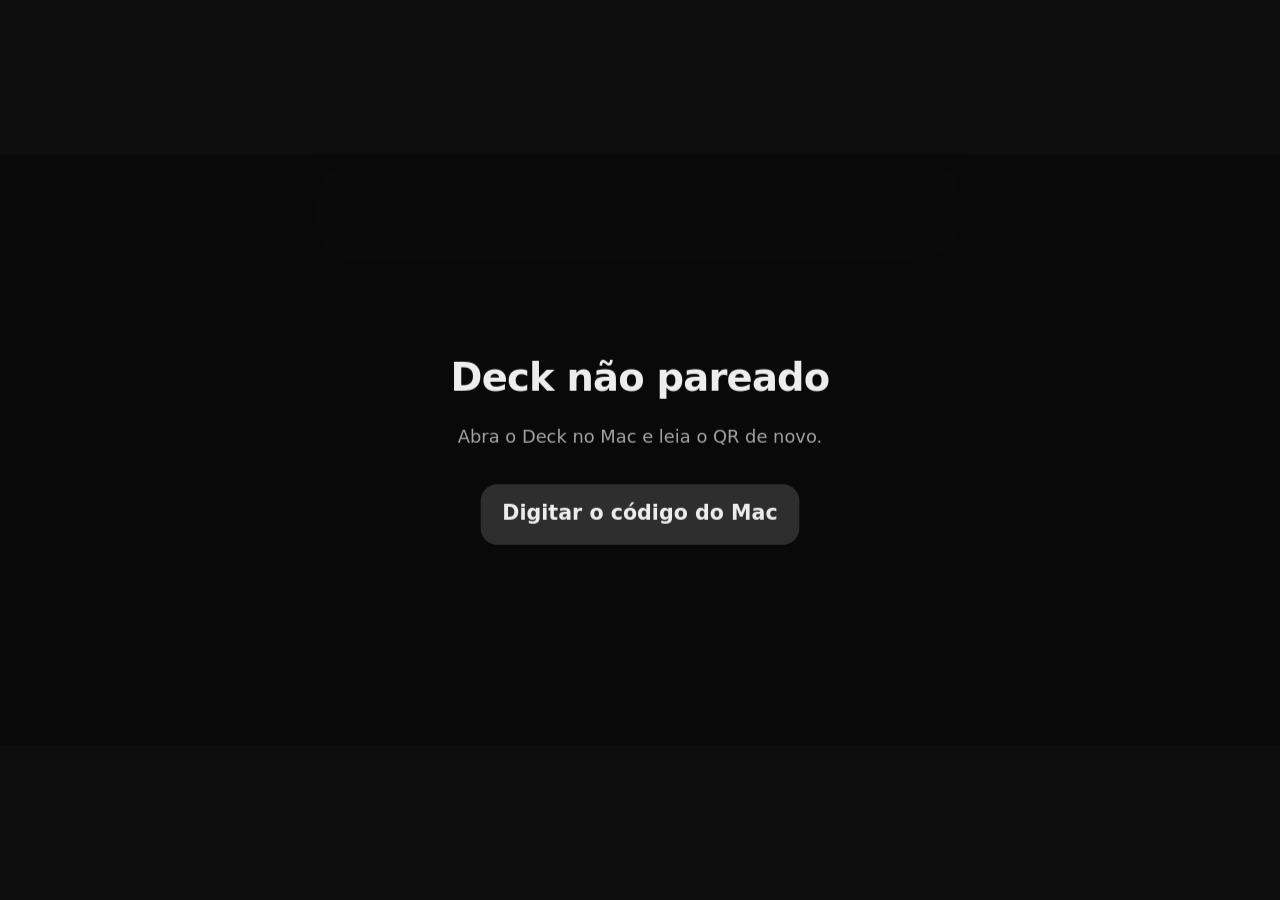
==== painel/index.html @ d469e7a2 "feat(conexao): o iPhone diz a causa da queda e espaça as tentativas em 1, 2, 4, 8, 16 e 30 s Mac ind" ====
<!doctype html>
<html lang="pt-BR" data-tema="escuro">
<head>
<meta charset="utf-8">
<meta name="viewport" content="width=device-width, initial-scale=1, viewport-fit=cover">
<meta name="theme-color" content="#0E0E0E">
<meta name="apple-mobile-web-app-capable" content="yes">
<meta name="mobile-web-app-capable" content="yes">
<meta name="apple-mobile-web-app-title" content="Deck">
<meta name="apple-mobile-web-app-status-bar-style" content="black-translucent">
<link rel="manifest" href="manifest.webmanifest">
<title>Deck</title>
<link rel="icon" href="icones/deck-128.png">
<link rel="apple-touch-icon" href="icones/pwa/apple-touch-icon-180.png">
<link rel="stylesheet" href="tatile/cor.css">
<link rel="stylesheet" href="tatile/tipo.css">
<link rel="stylesheet" href="tatile/espaco.css">
<link rel="stylesheet" href="tatile/forma.css">
<link rel="stylesheet" href="tatile/movimento.css">
<link rel="stylesheet" href="deck.css">
</head>
<body>

<div class="palco">
  <div class="moldura horizontal" id="moldura">
    <div class="tela" id="tela">
      <div id="conteudo"></div>
      <div class="barra-organizar" role="toolbar"><span>Arraste para mudar de lugar, toque para trocar</span><span class="escondidos" id="escondidos"></span><button class="btn primario" id="b-pronto">Pronto</button></div>
      <div class="tela-offline" role="status" aria-live="polite"><div>
        <strong>Mac desconectado</strong>
        <span class="disp"><span class="girando" aria-hidden="true"></span><svg viewBox="0 0 24 24" fill="none" stroke="currentColor" stroke-width="1.8" stroke-linecap="round" stroke-linejoin="round" aria-hidden="true"><rect x="4" y="5" width="16" height="11" rx="1.5"/><path d="M2 19h20"/></svg><span id="nome-mac">Seu Mac</span></span>
        <span class="dica-off">Confira se ele está ligado e no mesmo Wi-Fi.</span>
      </div></div>
      <div class="tela-offline acesso" role="status" aria-live="polite"><div>
        <strong id="acesso-titulo">Deck não pareado</strong>
        <span class="dica-off">Abra o Deck no Mac e leia o QR de novo.</span>
        <button class="btn secundario" id="b-digitar" hidden>Digitar o código do Mac</button>
      </div></div>
      <section class="tela-parear" id="t-parear" role="dialog" aria-modal="true" aria-labelledby="pa-titulo" hidden>
        <div class="pa-caixa"><h2 id="pa-titulo"></h2><div id="pa-corpo"></div></div>
      </section>
      <div class="aviso" id="aviso" role="status" aria-live="polite"><span id="aviso-txt"></span><button id="aviso-acao" hidden>Desfazer</button></div>
      <section class="aprovacao" id="aprovacao" role="alertdialog" aria-modal="true" aria-labelledby="ap-titulo" hidden></section>
      <div class="cartao-regra" id="cartao-regra" role="status" aria-live="polite" aria-hidden="true">
        <svg class="cr-anel" viewBox="0 0 44 44" aria-hidden="true"><circle cx="22" cy="22" r="19"/><circle class="cr-volta" id="cr-volta" cx="22" cy="22" r="19" pathLength="100"/></svg>
        <span class="cr-texto" id="cr-texto"></span>
        <button class="btn secundario pequeno" id="cr-ficar" tabindex="-1">Ficar</button><button class="btn primario pequeno" id="cr-ir" tabindex="-1">Ir agora</button>
      </div>
      <div class="lista-perfis" id="lista-perfis" role="dialog" aria-label="Menu" hidden></div>
      <div class="veu" id="veu"></div>
      <section class="relogio-cheio" id="f-relogio" role="dialog" aria-modal="true" aria-label="Relógio. Toque para voltar" tabindex="-1"></section>

      <section class="folha cheia editor" id="f-editor" role="dialog" aria-modal="true" aria-labelledby="ed-titulo">
        <header><h2 id="ed-titulo">Editar tecla</h2><button class="fechar" data-fechar aria-label="Fechar"></button></header>
        <div class="corpo">
          <div class="coluna">
            <div class="campo"><label for="ed-nome">Nome</label><input id="ed-nome" autocomplete="off"></div>
            <div class="campo"><span class="rotulo">Tipo</span>
              <div class="segmentos" id="ed-tipo"><button data-tipo="app">App</button><button data-tipo="tecla">Teclado</button><button data-tipo="comando">Comando</button><button data-tipo="atalho">Atalho</button></div>
            </div>
          </div>
          <div class="coluna">
            <div class="campo" id="ed-acao"></div>
            <div class="campo" id="ed-campo-icone"><span class="rotulo">Ícone</span><div class="icones" id="ed-icones"></div></div>
          </div>
        </div>
        <footer><button class="btn perigo" id="ed-excluir">Excluir</button><span class="espaco"></span><button class="btn secundario" data-fechar>Cancelar</button><button class="btn primario" id="ed-salvar">Salvar</button></footer>
      </section>

      <section class="folha cheia" id="f-whats" role="dialog" aria-modal="true" aria-labelledby="wa-titulo">
        <header><h2 id="wa-titulo" class="so-leitor"></h2>
          <div class="segmentos" id="wa-filtro"><button data-f="todas">Todas<span class="selo-aba" hidden></span></button><button data-f="contatos">Contatos<span class="selo-aba" hidden></span></button><button data-f="grupos">Grupos<span class="selo-aba" hidden></span></button><button data-f="arquivadas" hidden>Arquivadas<span class="selo-aba" hidden></span></button></div><button class="fechar" data-fechar aria-label="Fechar"></button></header>
        <div class="corpo" id="wa-lista"></div>
      </section>

      <section class="folha cheia" id="f-sessoes" role="dialog" aria-modal="true" aria-labelledby="se-titulo">
        <header><h2 id="se-titulo"></h2><button class="fechar" data-fechar aria-label="Fechar"></button></header>
        <div class="corpo" id="se-lista"></div>
        <footer id="se-rodape" hidden><button class="btn secundario" data-dispensar>Dispensar</button><span class="espaco"></span><button class="btn primario" data-voltar>Voltar</button></footer>
      </section>

      <section class="folha cheia" id="f-controles" role="dialog" aria-modal="true" aria-labelledby="ct-titulo">
        <header><h2 id="ct-titulo">Controles do Mac</h2><button class="fechar" data-fechar aria-label="Fechar"></button></header>
        <div class="corpo" id="ct-corpo" aria-live="polite"></div>
      </section>

      <section class="folha cheia escrever" id="f-escrever" role="dialog" aria-modal="true" aria-labelledby="es-titulo">
        <header><h2 id="es-titulo">Escrever no Mac</h2><button class="btn primario" id="es-enviar" disabled>Enviar</button><button class="fechar" data-fechar aria-label="Fechar"></button></header>
        <div class="corpo">
          <textarea id="es-texto" class="es-texto" aria-label="Texto para colar no Mac" placeholder="Escreva ou dite. O texto vai para o app que estiver em foco no Mac." autocomplete="off" autocapitalize="sentences" enterkeyhint="enter"></textarea>
          <p class="es-msg" id="es-msg" role="status" aria-live="polite"></p>
        </div>
      </section>

      <section class="folha cheia" id="f-meet" role="dialog" aria-modal="true" aria-labelledby="mt-titulo">
        <header><h2 id="mt-titulo">Google Meet</h2><button class="fechar" data-fechar aria-label="Fechar"></button></header>
        <div class="corpo" id="mt-corpo" aria-live="polite"></div>
      </section>

      <section class="folha cheia" id="f-monitor" role="dialog" aria-modal="true" aria-labelledby="mn-titulo">
        <header><h2 id="mn-titulo">Monitor de Atividade</h2><button class="fechar" data-fechar aria-label="Fechar"></button></header>
        <div class="corpo" id="mn-corpo" aria-live="off"></div>
      </section>

      <section class="folha cheia" id="f-uso" role="dialog" aria-modal="true" aria-labelledby="us-titulo">
        <header><h2 id="us-titulo">Uso das IAs</h2>
          <div class="segmentos" id="us-filtro"><button type="button" data-p="dia" aria-pressed="false">Dia</button><button type="button" data-p="semana" aria-pressed="true">Semana</button><button type="button" data-p="mes" aria-pressed="false">Mês</button></div>
          <button class="fechar" data-fechar aria-label="Fechar"></button></header>
        <div class="corpo" id="us-corpo" aria-live="off" aria-busy="true"></div>
      </section>

      <section class="folha cheia player-cheio" id="f-player" role="dialog" aria-modal="true" aria-label="Tocando agora">
        <button class="fechar fechar-cal" data-fechar aria-label="Fechar"></button>
        <div class="pc-corpo" id="pc-corpo"></div>
        <div class="pc-lista" id="pc-lista" hidden>
          <header><h2 id="pc-lista-titulo"></h2><div class="abas" id="pc-lista-abas" role="tablist" aria-label="Fila" hidden><button role="tab" data-aba="fila" aria-selected="true">Fila</button><button role="tab" data-aba="recentes" aria-selected="false">Tocado recentemente</button></div><button class="btn secundario" data-pc-voltar>Voltar</button></header>
          <div class="pc-lista-topo" id="pc-lista-topo" hidden></div>
          <div class="corpo" id="pc-lista-corpo"></div>
        </div>
      </section>

      <section class="folha cheia calendario" id="f-cal" role="dialog" aria-modal="true" aria-label="Agenda">
        <button class="fechar fechar-cal" data-fechar aria-label="Fechar"></button>
        <div class="cal-corpo">
          <div class="mes-janela">
          <div class="mes-sb" id="ca-mes">
            <div class="mes-topo"><h2 id="ca-titulo"></h2><button class="seta" id="ca-ant" aria-label="Mês anterior"></button><button class="seta" id="ca-prox" aria-label="Próximo mês"></button></div>
            <div class="sb-semana" aria-hidden="true"><span class="fds">D</span><span>S</span><span>T</span><span>Q</span><span>Q</span><span>S</span><span class="fds">S</span></div>
            <div class="sb-grade" id="ca-grade"></div>
          </div>
          </div>
          <div class="lista-janela"><div class="lista-cal" id="ca-lista"></div></div>
          <button class="puxa-novo" id="ca-puxa" data-novo aria-label="Novo compromisso"><span aria-hidden="true"></span></button>
          <form class="novo-comp" id="ca-form" hidden novalidate aria-label="Novo compromisso">
            <header><h3>Novo compromisso</h3></header>
            <div class="nc-corpo">
              <div class="campo nc-titulo"><label for="nc-titulo">Título</label><input id="nc-titulo" maxlength="200" autocomplete="off" enterkeyhint="done"></div>
              <div class="campo nc-dia"><span class="rotulo" id="nc-dia-rot">Dia</span><span class="nc-data"><button type="button" class="nc-vis" data-de="nc-dia" data-sel="dia" aria-labelledby="nc-dia-rot nc-dia-val"><span id="nc-dia-val" class="nc-val"></span></button><input id="nc-dia" type="date" tabindex="-1" aria-hidden="true"></span></div>
              <div class="campo nc-ini"><span class="rotulo" id="nc-inicio-rot">Início</span><span class="nc-data"><button type="button" class="nc-vis" data-de="nc-inicio" data-sel="inicio" aria-labelledby="nc-inicio-rot nc-inicio-val"><span id="nc-inicio-val" class="nc-val"></span></button><input id="nc-inicio" type="time" tabindex="-1" aria-hidden="true"></span></div>
              <div class="campo nc-fim"><span class="rotulo" id="nc-fim-rot">Fim</span><span class="nc-data"><button type="button" class="nc-vis" data-de="nc-fim" data-sel="fim" aria-labelledby="nc-fim-rot nc-fim-val"><span id="nc-fim-val" class="nc-val"></span></button><input id="nc-fim" type="time" tabindex="-1" aria-hidden="true"></span></div>
              <div class="campo nc-onde"><label for="nc-destino">Onde salvar</label><select id="nc-destino"></select></div>
              <div class="campo nc-alerta"><label for="nc-alerta">Alerta</label><select id="nc-alerta"></select></div>
              <label class="nc-check nc-todo"><input type="checkbox" id="nc-todo"><span>Dia todo</span></label>
              <label class="nc-check nc-padrao"><input type="checkbox" id="nc-padrao"><span id="nc-padrao-txt">Usar como padrão</span></label>
            </div>
            <footer><p class="nc-msg" id="nc-msg" role="status" aria-live="polite"></p><button type="button" class="btn secundario" data-nc-cancelar>Cancelar</button><button type="submit" class="btn primario" id="nc-salvar">Salvar</button></footer>
          </form>
        </div>
        <div class="seletor" id="ca-sel" hidden role="dialog" aria-modal="true" aria-labelledby="sel-titulo">
          <div class="sel-lado">
            <header><h3 id="sel-titulo"></h3><button type="button" class="btn primario" data-sel-ok>Pronto</button></header>
            <p class="sel-valor" id="sel-valor" aria-live="polite"></p>
            <div class="sel-extra" id="sel-extra"></div>
          </div>
          <div class="sel-meio" id="sel-meio"></div>
        </div>
      </section>
    </div>
  </div>
</div>

<script src="util.js"></script>
<script src="canal.js"></script>
<script src="paineis.js"></script>
<script src="player.js"></script>
<script src="controles.js"></script>
<script src="meet.js"></script>
<script src="aprovacao.js"></script>
<script src="monitor.js"></script>
<script src="uso.js"></script>
<script src="regras.js"></script>
<script src="apps.js"></script>
<script src="escrever.js"></script>
<script src="deck.js"></script>
<script src="pwa.js"></script>
<script src="pareamento.js"></script>
</body>
</html>
---- painel/tatile/cor.css ----
/*
 * Cor por papel, nunca hex em componente. Claro e escuro trocam so aqui.
 * Neutros sem matiz (R=G=B): o escuro e cinza, nunca azulado.
 * Tema: segue o sistema; [data-tema="claro|escuro"] no <html> forca um dos dois.
 * Junto, no <head>:
 *   <meta name="theme-color" content="#F7F7F7" media="(prefers-color-scheme: light)">
 *   <meta name="theme-color" content="#1C1C1C" media="(prefers-color-scheme: dark)">
 */
:root {
  color-scheme: light;
  --fundo: #F7F7F7;
  --superficie: #FFFFFF;
  --superficie-2: #EFEFEF;
  --borda: #E2E2E2;
  --texto: #161616;
  --texto-2: #5E5E5E;
  --texto-3: #8A8A8A;     /* so para texto grande ou desabilitado */
  --destaque: #2563EB;
  --destaque-texto: #FFFFFF;
  --destaque-suave: #E8EFFD;
  --destaque-bloco: #2563EB;        /* area grande de cor (banner, card de destaque) */
  --destaque-bloco-texto: #FFFFFF;
  --perigo: #B42318;
  --perigo-suave: #FDECEA;
  --sucesso: #1F7A4D;
  --sucesso-suave: #E6F4EC;
  --aviso: #A15C00;
  /* Texto de apoio sobre fundo de destaque: puxa o matiz do fundo, nunca cinza puro */
  --destaque-texto-2: color-mix(in srgb, var(--destaque-texto) 78%, var(--destaque));
  --destaque-bloco-texto-2: color-mix(in srgb, var(--destaque-bloco-texto) 78%, var(--destaque-bloco));
}

@media (prefers-color-scheme: dark) {
  :root:not([data-tema="claro"]) {
    color-scheme: dark;
    --fundo: #1C1C1C;
    --superficie: #242424;
    --superficie-2: #2E2E2E;
    --borda: #383838;
    --texto: #EDEDED;
    --texto-2: #A3A3A3;
    --texto-3: #7A7A7A;
    --destaque: #60A5FA;
    --destaque-texto: #0B1220;
    --destaque-suave: #1A2740;
    --destaque-bloco: #1D4ED8;
    --destaque-bloco-texto: #FFFFFF;
    --perigo: #F09090;
    --perigo-suave: #3A1D1B;
    --sucesso: #5FD49B;
    --sucesso-suave: #16291F;
    --aviso: #E8B95B;
  }
}
:root[data-tema="escuro"] {
  color-scheme: dark;
  --fundo: #1C1C1C;
  --superficie: #242424;
  --superficie-2: #2E2E2E;
  --borda: #383838;
  --texto: #EDEDED;
  --texto-2: #A3A3A3;
  --texto-3: #7A7A7A;
  --destaque: #60A5FA;
  --destaque-texto: #0B1220;
  --destaque-suave: #1A2740;
  --destaque-bloco: #1D4ED8;
  --destaque-bloco-texto: #FFFFFF;
  --perigo: #F09090;
  --perigo-suave: #3A1D1B;
  --sucesso: #5FD49B;
  --sucesso-suave: #16291F;
  --aviso: #E8B95B;
}

body { background: var(--fundo); color: var(--texto); }
/* Windows: select no escuro perde contraste sem cor explicita */
select { background-color: var(--superficie); color: var(--texto); }

/* Troca de tema sem tudo deslizando: ver trocarTemaSemTransicao em estados.ts */
.sem-transicao, .sem-transicao * { transition: none !important }
---- painel/tatile/tipo.css ----
/*
 * Tipografia. Uma escala so, como o espaco.css: componente nunca escolhe tamanho na mao.
 * Titulos crescem com a tela, texto de leitura fica em 15.
 */
:root {
  --fonte: -apple-system, BlinkMacSystemFont, "SF Pro Text", "Segoe UI", Inter, system-ui, sans-serif;
  --texto-xs: 12px;   /* selo, legenda */
  --texto-sm: 13px;   /* apoio, metadado */
  --texto-base: 15px; /* leitura */
  --texto-md: 17px;   /* titulo de card e de secao */
  --texto-lg: 20px;   /* titulo de bloco */
  --texto-xl: 24px;   /* titulo de pagina no celular */
  --texto-2xl: 28px;  /* titulo principal */
  --altura-texto: 1.5;
  --altura-titulo: 1.2;
  --tracking-titulo: -0.02em;
}

@media (min-width: 640px) {
  :root { --texto-xl: 26px; --texto-2xl: 32px; }
}

@media (min-width: 1024px) {
  :root { --texto-lg: 22px; --texto-xl: 28px; --texto-2xl: 36px; }
}

/* Full HD fica igual ao desktop. QHD a 100% e 4K a 150%: um degrau acima */
@media (min-width: 2200px) {
  :root { --texto-xs: 13px; --texto-sm: 14px; --texto-base: 16px; --texto-md: 19px; --texto-lg: 24px; --texto-xl: 32px; --texto-2xl: 42px; }
}

/* 4K a 100% */
@media (min-width: 3000px) {
  :root { --texto-xs: 14px; --texto-sm: 16px; --texto-base: 18px; --texto-md: 22px; --texto-lg: 28px; --texto-xl: 36px; --texto-2xl: 48px; }
}

/* Texto mais nitido no macOS */
html { -webkit-font-smoothing: antialiased; -moz-osx-font-smoothing: grayscale; }
body { font-family: var(--fonte); font-size: var(--texto-base); line-height: var(--altura-texto); }

/* Titulo quebra em linhas do mesmo tamanho; paragrafo nao deixa palavra sozinha na ultima linha */
h1, h2, h3, h4, .titulo { text-wrap: balance; line-height: var(--altura-titulo); letter-spacing: var(--tracking-titulo); }
p, li, .paragrafo { text-wrap: pretty; }

/* Numero que muda ou fica em coluna: todo digito com a mesma largura, nada treme */
.numero, time, td, [data-numero], input[type="number"] { font-variant-numeric: tabular-nums; }
---- painel/tatile/espaco.css ----
/*
 * Espacamento por tamanho de tela. Regra: o espaco cresce de dentro pra fora
 * (icone-texto < respiro do card < gap da grade < margem < entre secoes).
 * Celular: valores do post do Michael Filipiuk (08/11/2026).
 * Tablet e desktop: mesma logica, escalada para tela maior e mouse.
 * Monitor grande (Full HD, QHD, 4K): 3 faixas a mais. Largura em px de CSS ja vem
 * dividida pela escala do sistema, entao 4K a 150% cai na faixa do QHD e 4K a 100%
 * (tudo minusculo) cai na ultima, que aumenta espaco e texto juntos.
 * Skeleton usa estes mesmos tokens, senao a forma certa nao adianta.
 */
:root {
  --margem: 20px;      /* conteudo ate a borda da tela */
  --pad: 16px;         /* respiro dentro do card */
  --secao: 32px;       /* entre secoes (grupo com titulo) */
  --linha: 60px;       /* altura minima da linha de lista */
  --icone: 12px;       /* icone ate o texto */
  --grade: 12px;       /* entre cards lado a lado */
  --item: 8px;         /* titulo da secao ate o conteudo */
  --conteudo-max: 100%;
}

@media (min-width: 640px) {
  :root {
    --margem: 32px;
    --pad: 20px;
    --secao: 40px;
    --linha: 56px;
    --grade: 16px;
  }
}

@media (min-width: 1024px) {
  :root {
    --margem: 40px;
    --pad: 24px;
    --secao: 56px;
    --linha: 52px;     /* mouse e mais preciso: linha mais densa, ainda acima de 44 */
    --grade: 24px;
    --item: 12px;
    --conteudo-max: 1200px;
  }
}

/* Full HD (1920) a 100%: so a largura do conteudo cresce, o resto fica igual */
@media (min-width: 1600px) {
  :root {
    --margem: 48px;
    --secao: 64px;
    --conteudo-max: 1440px;
  }
}

/* QHD (2560) a 100% e 4K a 150%: pixel menor, tudo um degrau acima */
@media (min-width: 2200px) {
  :root {
    --margem: 64px;
    --pad: 28px;
    --secao: 72px;
    --linha: 56px;
    --icone: 14px;
    --grade: 32px;
    --item: 16px;
    --conteudo-max: 1760px;
  }
}

/* 4K (3840) a 100%: sem isso o texto de 15px fica com uns 2 mm na tela */
@media (min-width: 3000px) {
  :root {
    --margem: 80px;
    --pad: 32px;
    --secao: 88px;
    --linha: 64px;
    --icone: 16px;
    --grade: 40px;
    --item: 20px;
    --conteudo-max: 2240px;
  }
}
---- painel/tatile/forma.css ----
/*
 * Forma e profundidade: raio, sombra e contorno.
 * Raio concentrico: o de dentro e o de fora menos o padding. Raio igual por dentro e por
 * fora deixa o canto torto. Depende de --pad (espaco.css).
 */
:root {
  --raio-sm: 8px;    /* botao pequeno, selo, campo */
  --raio: 12px;      /* botao, campo grande */
  --raio-card: 20px; /* card, folha, modal */
  --raio-dentro: max(4px, calc(var(--raio-card) - var(--pad, 16px))); /* imagem ou bloco dentro do card */
  --raio-pilula: 9999px;

  /* Sombra em camadas no lugar de borda: anel fino + contato + difusa. Se ajusta a qualquer fundo. */
  --sombra-1: 0 0 0 1px rgb(0 0 0 / 0.06), 0 1px 2px rgb(0 0 0 / 0.06);
  --sombra-2: 0 0 0 1px rgb(0 0 0 / 0.06), 0 1px 2px rgb(0 0 0 / 0.06), 0 4px 12px -2px rgb(0 0 0 / 0.08);
  --sombra-3: 0 0 0 1px rgb(0 0 0 / 0.06), 0 2px 4px rgb(0 0 0 / 0.06), 0 12px 32px -8px rgb(0 0 0 / 0.18);
  /* Contorno sutil de imagem: borda consistente em qualquer foto */
  --contorno-imagem: rgb(0 0 0 / 0.1);
}

/* Tema escuro: sombra quase nao aparece, o anel claro faz o papel da borda */
@media (prefers-color-scheme: dark) {
  :root:not([data-tema="claro"]) {
    --sombra-1: 0 0 0 1px rgb(255 255 255 / 0.08);
    --sombra-2: 0 0 0 1px rgb(255 255 255 / 0.08), 0 4px 12px -2px rgb(0 0 0 / 0.5);
    --sombra-3: 0 0 0 1px rgb(255 255 255 / 0.1), 0 12px 32px -8px rgb(0 0 0 / 0.6);
    --contorno-imagem: rgb(255 255 255 / 0.1);
  }
}
:root[data-tema="escuro"] {
  --sombra-1: 0 0 0 1px rgb(255 255 255 / 0.08);
  --sombra-2: 0 0 0 1px rgb(255 255 255 / 0.08), 0 4px 12px -2px rgb(0 0 0 / 0.5);
  --sombra-3: 0 0 0 1px rgb(255 255 255 / 0.1), 0 12px 32px -8px rgb(0 0 0 / 0.6);
  --contorno-imagem: rgb(255 255 255 / 0.1);
}

img, video, .imagem { outline: 1px solid var(--contorno-imagem); outline-offset: -1px; }

/* Area de toque maior que o icone: o visual fica pequeno, o dedo acerta 44 (24 com mouse) */
.alvo { position: relative; }
.alvo::after { content: ""; position: absolute; inset: 50%; width: 44px; height: 44px; transform: translate(-50%, -50%); }
@media (pointer: fine) { .alvo::after { width: 24px; height: 24px; } }
---- painel/tatile/movimento.css ----
/*
 * Movimento por papel: duracao e curva em token, nunca numero solto na animacao.
 * Entrar e mais lento que sair (saida a 70%): a pessoa ja decidiu, nao espera.
 * Espelho em TS: movimento.ts (MOV e CURVA). Os dois dizem os mesmos valores, o teste confere.
 * Reduzir movimento zera as duracoes aqui, entao tudo que usa token vira troca direta.
 */
:root {
  --mov-rapido: 180ms;      /* hover, apertar, liga/desliga */
  --mov-padrao: 320ms;      /* aba, acordeao, aviso, modal */
  --mov-lento: 480ms;       /* painel de baixo, lista para detalhe */
  --mov-sai-rapido: 130ms;  /* saida: 70% da entrada */
  --mov-sai-padrao: 220ms;
  --mov-sai-lento: 340ms;
  --mov-icone: 200ms;       /* troca de icone com desfoque */
  --mov-contar: 600ms;      /* numero que conta ate o valor novo */
  --mov-cascata: 80ms;      /* intervalo entre itens da entrada em cascata */

  --curva-move: cubic-bezier(.65, 0, .35, 1);   /* padrao: acelera e desacelera gradual */
  --curva-entra: cubic-bezier(.22, 1, .36, 1);  /* chega rapido e assenta (ease-out forte) */
  --curva-sai: cubic-bezier(.32, 0, .67, 0);    /* sai devagar e acelera (ease-in) */
  --curva-salto: cubic-bezier(.34, 1.56, .64, 1); /* passa um pouco e volta: so confirmacao pequena (check, like) e mola do painel */
  /* linear fica de fora: so barra de tempo, skeleton e giro continuo (spinner) */

  --veu-modal: rgb(0 0 0 / 0.42); /* fundo atras do modal */
}

@media (prefers-reduced-motion: reduce) {
  :root {
    --mov-rapido: 0.01ms;
    --mov-padrao: 0.01ms;
    --mov-lento: 0.01ms;
    --mov-sai-rapido: 0.01ms;
    --mov-sai-padrao: 0.01ms;
    --mov-sai-lento: 0.01ms;
    --mov-icone: 0.01ms;
    --mov-contar: 0.01ms;
    --mov-cascata: 0.01ms;
  }
}

/* Retorno ao apertar: encolhe um pouco, como botao fisico. Vale para todo botao e icone clicavel. */
.apertavel { transition: transform var(--mov-rapido) var(--curva-move); }
.apertavel:active { transform: scale(0.97); }

/*
 * Troca de icone: dois icones empilhados na mesma celula. O que sai some com desfoque e
 * encolhendo, o que entra faz o caminho inverso. Ligar com [data-ativo="true"] ou aria-pressed="true".
 * Filho 1 = estado de repouso, filho 2 = estado ativo.
 */
.troca-icone { display: inline-grid; place-items: center; }
.troca-icone > * {
  grid-area: 1 / 1;
  transition: opacity var(--mov-icone) var(--curva-move), transform var(--mov-icone) var(--curva-move), filter var(--mov-icone) var(--curva-move);
}
.troca-icone > :nth-child(1),
.troca-icone[data-ativo="true"] > :nth-child(2),
[aria-pressed="true"] > .troca-icone > :nth-child(2),
[aria-pressed="true"].troca-icone > :nth-child(2) { opacity: 1; transform: none; filter: none; }
.troca-icone > :nth-child(2),
.troca-icone[data-ativo="true"] > :nth-child(1),
[aria-pressed="true"] > .troca-icone > :nth-child(1),
[aria-pressed="true"].troca-icone > :nth-child(1) { opacity: 0; transform: scale(0.25); filter: blur(4px); }
---- painel/deck.css ----
/*
 * Deck, painel. Regras da tatile: espaço, cor, raio, tipo e movimento só por token.
 * O que é próprio do Deck mora neste bloco, num lugar só.
 */
:root {
  --tela-fundo: #0E0E0E;
  --placa-cima: #1F1F1F;
  --placa-baixo: #1B1B1B;
  --placa-ponto: #5A5A5A;
  --veu-offline: rgb(10 10 10 / .97);
  --sombra-kbd: inset 0 -2px 0 rgb(0 0 0 / .4);
  --ilha: #000;
  --cal-fundo: #000;
  --cal-vermelho: #EB5545; /* vermelho do calendário do StandBy */
  --lembrete: #FF9F0A;      /* laranja do app Lembretes: lembrete nunca se confunde com evento de calendário da mesma cor */
  --dia-cal: 44px;
  --folga-ponto: 3px;
  --raio-icone: 10px;       /* forma do ícone de app (22% de 44) */
  --tecla-icone: 44px;
  --avatar: 44px;
  --alvo: 44px;             /* área de toque mínima (tatile, forma 5) */
  --alvo-sm: 36px;
  --selo: 22px;
  --ic-mini: 16px;
  --raio-mini: 4px;
  --ic-vazio: 48px;
  --texto-campo: 16px;
  --foto-msg: 240px;        /* largura máxima da foto dentro do balão */
  --micro-gap: 2px;         /* entre itens de lista colada */      /* campo com 16 não dá zoom no iPhone */
}

/* ---------- Casca da página (o painel ocupa o aparelho inteiro) ---------- */
* { box-sizing: border-box }
[hidden] { display: none !important }
html, body { margin: 0; height: 100%; overflow: hidden; background: var(--tela-fundo) }
html { -webkit-tap-highlight-color: transparent; overscroll-behavior: none }
/* a tela é desenhada em 932 x 430 (ou 430 x 932) e escala para caber no aparelho, centralizada */
.palco { position: fixed; inset: 0; overflow: hidden }
.moldura { --escala: 1; --dx: 0px; --dy: 0px; width: var(--larg); height: var(--alt); position: absolute; left: 50%; top: 50%; transform: translate(-50%, -50%) scale(var(--escala));
  /* contra queima de tela (SPEC 11): pwa.js troca --dx e --dy a cada 3 min, 1 a 2 px, devagar para ninguém ver o salto */
  translate: var(--dx) var(--dy); transition: translate var(--mov-lento) var(--curva-move) }
.moldura.horizontal { --larg: 932px; --alt: 430px }
.moldura.vertical { --larg: 430px; --alt: 932px }

/* ---------- A tela ---------- */
.tela {
  /* Painel deitado tem altura de celular: coluna "Celular" da tatile (espacamento/README) */
  --margem: 20px; --pad: 16px; --secao: 32px; --linha: 60px; --icone: 12px; --grade: 12px; --item: 8px;
  --seguro-esq: 59px; --seguro-dir: 59px; --seguro-cima: 0px; --seguro-baixo: 21px;
  --led: var(--sucesso);
  width: var(--larg); height: var(--alt); overflow: hidden;
  background: var(--tela-fundo); color: var(--texto); position: relative;
  padding: var(--pad) var(--seguro-dir) var(--seguro-baixo) var(--seguro-esq);
  user-select: none; -webkit-user-select: none; -webkit-touch-callout: none; touch-action: manipulation;
}
.vertical .tela { --seguro-esq: var(--margem); --seguro-dir: var(--margem); --seguro-cima: 59px; --seguro-baixo: 34px; padding: var(--seguro-cima) var(--margem) var(--seguro-baixo) }
#conteudo { height: 100% }

.cartao { background: var(--superficie); box-shadow: var(--sombra-1); border-radius: var(--raio-card); padding: var(--pad); min-width: 0; min-height: 0; overflow: hidden }
button.cartao { font: inherit; color: inherit; text-align: left; border: 0; cursor: pointer; display: flex; flex-direction: column; justify-content: flex-start; width: 100% }
.cartao-titulo { display: flex; align-items: center; justify-content: space-between; gap: var(--item); font-size: var(--texto-sm); color: var(--texto-2); font-weight: 600; margin-bottom: var(--item); line-height: 1.2 }
.cartao-titulo .conta { font-variant-numeric: tabular-nums; color: var(--aviso) }

/* ---------- Relógio ---------- */
.relogio { display: flex; align-items: center; gap: var(--item) }
.placa { --h: 112px; --w: 78px; position: relative; width: var(--w); height: var(--h); perspective: 400px; font-size: calc(var(--h) * .78); font-weight: 600; font-variant-numeric: tabular-nums; line-height: var(--h); text-align: center; color: var(--texto) }
.placa .metade { position: absolute; left: 0; right: 0; height: 50%; overflow: hidden; background: var(--placa-cima) }
.placa .cima { top: 0; border-radius: var(--raio) var(--raio) 0 0; transform-origin: bottom }
.placa .baixo { bottom: 0; border-radius: 0 0 var(--raio) var(--raio); transform-origin: top; background: var(--placa-baixo) }
.placa .baixo span { translate: 0 -50% }
.placa span { display: block; height: var(--h) }
.placa::after { content: ""; position: absolute; left: 0; right: 0; top: 50%; height: 2px; translate: 0 -50%; background: var(--tela-fundo); z-index: 4 }
.placa .aba-cima { z-index: 2; backface-visibility: hidden }
.placa .aba-baixo { z-index: 2; transform: rotateX(90deg); backface-visibility: hidden }
.placa.virando .aba-cima { transition: transform var(--mov-padrao) var(--curva-sai); transform: rotateX(-90deg) }
.placa.virando .aba-baixo { transition: transform var(--mov-padrao) var(--curva-entra) var(--mov-padrao); transform: rotateX(0) }
.dois-pontos { display: grid; gap: var(--pad) }
.dois-pontos i { width: 10px; height: 10px; border-radius: 50%; background: var(--placa-ponto) }
/* data: ícone-texto < respiro < entre blocos (tatile). 12 do relógio, 16 até o cartão */
.data-linha { display: flex; align-items: center; gap: var(--item); margin-top: var(--icone); min-width: 0 }
.data-linha .data { white-space: nowrap; flex: none }
.vertical .data-linha { justify-content: center }
.data { font-size: var(--texto-md); color: var(--texto-2); line-height: var(--altura-titulo) }
.data b { color: var(--texto); font-weight: 600 }

/* ---------- Uso de IA ---------- */
.cartao.uso { display: grid; align-content: start }
.uso-linha { display: grid; grid-template-columns: 116px minmax(0, 1fr); gap: var(--icone); align-items: center; line-height: 1.5 }
.uso-linha + .uso-linha { border-top: 1px solid var(--borda) }
.uso-nome { font-size: var(--texto-sm); white-space: nowrap; overflow: hidden; text-overflow: ellipsis; display: flex; align-items: center }
.uso-nome > span { overflow: hidden; text-overflow: ellipsis }
.uso-nome small { color: var(--texto-2); font-size: var(--texto-xs) }
.medidor { display: grid; grid-template-columns: 1fr 36px; gap: var(--item); align-items: center; font-size: var(--texto-xs); color: var(--texto-2); font-variant-numeric: tabular-nums }
.medidor .trilho, .uso-tira .mini, .monitor-tira .mini, .progresso .trilho { height: 6px; border-radius: var(--raio-pilula); background: var(--superficie-2); overflow: hidden; display: block }
.medidor .trilho i, .uso-tira .mini i, .monitor-tira .mini i, .progresso .trilho i { display: block; height: 100%; border-radius: var(--raio-pilula); background: var(--texto-2) }
.medidor b { font-weight: 600; color: var(--texto); text-align: right }
.medidor .trilho { position: relative; overflow: visible }
.medidor .trilho u { position: absolute; top: -2px; bottom: -2px; width: 2px; margin-left: -1px; background: var(--texto); box-shadow: 0 0 0 1px var(--superficie); text-decoration: none } /* onde o uso deveria estar agora */
.uso-tira .mini u { display: none } /* a marca só cabe na barra larga da faixa em pé */
.vertical .uso-tira .mini { position: relative; overflow: visible }
.vertical .uso-tira .mini u { display: block; position: absolute; top: -2px; bottom: -2px; width: 2px; margin-left: -1px; background: var(--texto); box-shadow: 0 0 0 1px var(--superficie); text-decoration: none }
.renova-enche { display: none }
.renova-col.tem-enche .renova { display: none }
.renova-col.tem-enche .renova-enche { display: block; font-size: var(--texto-xs); color: var(--aviso); text-align: right; font-variant-numeric: tabular-nums; white-space: nowrap }
.medidor.alto .trilho i, .uso-tira .alto .mini i, .monitor-tira .alto .mini i { background: var(--aviso) }
.medidor.alto b, .uso-tira .alto, .uso-tira .alto b, .monitor-tira .alto, .monitor-tira .alto b { color: var(--aviso) }
.medidor.cheio .trilho i { background: var(--perigo) }
.medidor.cheio b { color: var(--perigo) }
.uso-tira { display: flex; gap: var(--icone); flex-wrap: nowrap; overflow: hidden; font-size: var(--texto-xs); color: var(--texto-2); font-variant-numeric: tabular-nums; margin-top: var(--icone) }
.uso-tira > span:not(.esconder-bloco) { display: inline-flex; align-items: center; gap: var(--item); white-space: nowrap }
.uso-tira .mini { width: 28px }
.uso-tira b { color: var(--texto); font-weight: 600 }

/* ---------- Player: capa | título e botões / barra de tempo na largura toda ---------- */
.player { display: grid; grid-template-columns: auto minmax(0, 1fr); gap: var(--icone); align-items: center }
.capa { --lado: 92px; width: var(--lado); height: var(--lado); border-radius: var(--raio-sm); object-fit: cover; background: var(--superficie-2); display: block; cursor: pointer }
.pausado .capa { opacity: .5 }
.player .info { min-width: 0; display: grid; grid-template-columns: minmax(0, 1fr) auto; column-gap: var(--icone); row-gap: var(--item); align-items: center }
.player .titulos { min-width: 0; cursor: pointer }
.faixa { font-weight: 600; font-size: var(--texto-md); white-space: nowrap; overflow: hidden; text-overflow: ellipsis; line-height: var(--altura-titulo) }
.artista { color: var(--texto-2); font-size: var(--texto-sm); white-space: nowrap; overflow: hidden; text-overflow: ellipsis }
.progresso { grid-column: 1 / -1; display: grid; grid-template-columns: auto 1fr auto; gap: var(--item); align-items: center; font-size: var(--texto-xs); color: var(--texto-2); font-variant-numeric: tabular-nums }
.progresso .trilho { height: 4px }
.progresso .trilho i { background: var(--texto) }
.midia { display: flex; gap: var(--item); align-items: center }
.midia button { width: var(--alvo); height: var(--alvo); display: grid; place-items: center; border: 0; background: none; color: var(--texto); border-radius: 50%; cursor: pointer; transition: transform var(--mov-rapido) var(--curva-move) }
.midia button:active { transform: scale(.94); background: var(--superficie-2) }
.midia svg { width: 22px; height: 22px }
.midia .tocar { background: var(--texto); color: var(--fundo) }
.midia .tocar svg { width: 20px; height: 20px }
.vazio-bloco { color: var(--texto-2); font-size: var(--texto-sm); display: grid; gap: var(--item); align-content: center; height: 100% }
.vazio-bloco strong { color: var(--texto); font-size: var(--texto-base); font-weight: 600 }

/* ---------- Sessões esperando ---------- */
.sessao { display: grid; grid-template-columns: minmax(0, 176px) minmax(0, 1fr); gap: var(--icone); align-items: baseline; line-height: 1.5 }
.sessao + .sessao { border-top: 1px solid var(--borda) }
.sessao b { font-size: var(--texto-sm); font-weight: 600; white-space: nowrap; overflow: hidden; text-overflow: ellipsis }
.sessao span { font-size: var(--texto-sm); color: var(--texto-2); white-space: nowrap; overflow: hidden; text-overflow: ellipsis }
.sessoes .sessao:nth-of-type(n+5) { display: none } /* o 1o div é o título: mostra 3 */

/* ---------- Teclas ---------- */
.tecla {
  position: relative; display: grid; place-items: center; align-content: center; gap: var(--item);
  background: var(--superficie); box-shadow: var(--sombra-1); border-radius: var(--raio-card);
  border: 0; color: var(--texto); font: inherit; cursor: pointer; padding: calc(var(--selo) + var(--item)) var(--item) var(--pad); min-height: 0;
  transition: transform var(--mov-rapido) var(--curva-move), background var(--mov-rapido) var(--curva-move), box-shadow var(--mov-rapido) var(--curva-move);
}
.tecla:active, .tecla.apertada { transform: scale(.97) }
/* segurando: afunda devagar até abrir o modo organizar, sem contorno */
.tecla.segurando { transform: scale(.94); transition: transform 500ms var(--curva-move) }
.tecla, .lista-apps, .icones { --contorno-imagem: transparent } /* ícone de app já tem a forma dele */
.tecla img, .tecla .svg { width: var(--tecla-icone); height: var(--tecla-icone); border-radius: var(--raio-icone) }
.tecla .svg { display: grid; place-items: center; background: var(--superficie-2); color: var(--texto) }
.tecla .svg svg { width: 24px; height: 24px }
.tecla .nome { font-size: var(--texto-xs); color: var(--texto-2); line-height: 1.2; max-width: 100%; text-align: center; display: -webkit-box; -webkit-line-clamp: 2; -webkit-box-orient: vertical; overflow: hidden; text-wrap: balance }
.tecla .led { position: absolute; bottom: var(--item); left: 50%; translate: -50% 0; width: 18px; height: 3px; border-radius: var(--raio-pilula); background: var(--borda); transition: background-color var(--mov-rapido) var(--curva-move), box-shadow var(--mov-rapido) var(--curva-move) }
.tecla.piscando .led { background: var(--led); box-shadow: 0 0 8px var(--led) }
/* ligada: dá pra ver do outro lado da mesa (fundo, anel, LED largo e a palavra) */
.tecla.acesa { background: var(--sucesso-suave); box-shadow: inset 0 0 0 2px var(--led), 0 0 10px -2px var(--led) } /* brilho cabe na folga do carrossel */
.tecla.acesa .led { width: 40px; height: 5px; background: var(--led); box-shadow: 0 0 10px 1px var(--led) }
.tecla.acesa .nome { color: var(--texto) }
.tecla .selo { position: absolute; top: var(--item); right: var(--item); min-width: var(--selo); height: var(--selo); padding: 0 var(--item); border-radius: var(--raio-pilula); background: var(--perigo); color: var(--fundo); font-size: var(--texto-xs); font-weight: 700; display: grid; place-items: center; font-variant-numeric: tabular-nums }
.tecla .estado-tecla { position: absolute; top: var(--item); left: 0; right: 0; text-align: center; font-size: var(--texto-xs); font-weight: 700; color: var(--texto-2); line-height: var(--selo) }
.tecla .estado-tecla.desligado { color: var(--perigo) }
/* microfone e câmera da reunião: verde ligados (é a .acesa), vermelho desligados */
.tecla.reuniao-desligado { background: var(--perigo-suave); box-shadow: inset 0 0 0 2px var(--perigo), 0 0 10px -2px var(--perigo) }
.tecla.reuniao-desligado .led { width: 40px; height: 5px; background: var(--perigo); box-shadow: 0 0 10px 1px var(--perigo) }
.tecla.reuniao-sem-reuniao { opacity: .5 } /* sem reunião aberta a tecla fica apagada (ainda toca: o Mac explica o que falta) */
.tecla .hora-tecla { position: absolute; top: var(--item); left: 0; right: 0; text-align: center; font-size: var(--texto-sm); font-weight: 700; color: var(--texto); font-variant-numeric: tabular-nums; line-height: var(--selo) }
/* topo de toda tecla reserva a altura do selo: ícone fica no mesmo lugar com ou sem selo */
.tecla.menu { background: transparent; box-shadow: inset 0 0 0 1.5px var(--borda) }
.tecla.menu .svg { background: none; color: var(--texto-2) }

/* ---------- Modo organizar ---------- */
.barra-organizar { position: absolute; left: 50%; top: var(--item); translate: -50% calc(-1 * var(--icone)); opacity: 0; z-index: 12; display: flex; align-items: center; gap: var(--icone); background: var(--superficie-2); box-shadow: var(--sombra-3); border-radius: var(--raio-pilula); padding: var(--item) var(--item) var(--item) var(--pad); font-size: var(--texto-sm); pointer-events: none; transition: opacity var(--mov-sai-padrao) var(--curva-sai), translate var(--mov-sai-padrao) var(--curva-sai); white-space: nowrap }
.organizando .barra-organizar { opacity: 1; translate: -50% 0; pointer-events: auto; transition: opacity var(--mov-padrao) var(--curva-entra), translate var(--mov-padrao) var(--curva-entra) }
.organizando .tecla:not(.menu) { animation: tremer 260ms ease-in-out infinite alternate }
.organizando .tecla:nth-child(2n):not(.menu) { animation-delay: -130ms }
.tecla .editar { display: none; position: absolute; top: var(--item); left: var(--item); width: 24px; height: 24px; border-radius: 50%; background: var(--texto-2); color: var(--fundo); place-items: center; z-index: 2 }
.organizando .tecla .editar { display: grid }
.tecla .editar svg { width: 13px; height: 13px }
@keyframes tremer { from { rotate: -1.2deg } to { rotate: 1.2deg } }
@media (prefers-reduced-motion: reduce) { .organizando .tecla:not(.menu) { animation: none; outline: 1.5px dashed var(--texto-3); outline-offset: 3px } }
.tecla.arrastando { opacity: .25 }
/* sem isso o navegador arrasta a imagem do ícone (mouse) ou rola a tela (toque) e cancela o gesto */
.tecla img { -webkit-user-drag: none; pointer-events: none }
.organizando .tecla, .tecla.segurando { touch-action: none }
.fantasma { position: absolute; z-index: 15; pointer-events: none; scale: 1.08; box-shadow: var(--sombra-3); animation: none !important; rotate: 0deg }

/* ---------- Sem Mac: tela fechada, o aparelho procurado em destaque, uma linha de orientação ---------- */
.tela-offline { position: absolute; inset: 0; z-index: 24; display: grid; place-items: center; text-align: center; padding: var(--secao) var(--seguro-dir) var(--secao) var(--seguro-esq); background: var(--veu-offline); backdrop-filter: blur(16px); -webkit-backdrop-filter: blur(16px); opacity: 0; pointer-events: none; transition: opacity var(--mov-lento) var(--curva-move) }
.tela-offline > div { display: grid; justify-items: center; gap: var(--pad); max-width: 440px }
.tela-offline strong { font-size: var(--texto-xl); letter-spacing: var(--tracking-titulo); line-height: var(--altura-titulo) }
.tela-offline .disp { display: inline-flex; align-items: center; gap: var(--item); min-height: var(--alvo); padding: 0 var(--pad) 0 var(--icone); border-radius: var(--raio-pilula); background: var(--superficie-2); box-shadow: var(--sombra-1); color: var(--texto); font-size: var(--texto-base); font-weight: 600 }
.tela-offline .disp svg { width: 20px; height: 20px; color: var(--texto-2) }
.tela-offline .dica-off { color: var(--texto-2); font-size: var(--texto-sm) }
.girando { width: 16px; height: 16px; border-radius: 50%; border: 2px solid var(--borda); border-top-color: var(--texto); animation: girar 900ms linear infinite; flex: none }
@keyframes girar { to { rotate: 360deg } }
@media (prefers-reduced-motion: reduce) { .girando { animation: none; opacity: .5 } }

/* ---------- Composição A ---------- */
.comp-a { display: grid; grid-template-rows: minmax(0, 1fr) 112px; gap: var(--grade); height: 100% }
/* duas linhas que cruzam as colunas: relógio e player em cima, uso e sessões embaixo, mesma altura */
.comp-a .topo { display: grid; grid-template-columns: 336px minmax(0, 1fr); grid-template-rows: auto minmax(0, 1fr); gap: var(--pad); min-height: 0 }
.comp-a .esquerda, .comp-a .direita { display: contents }
.comp-a .relogio-linha { grid-area: 1 / 1 }
.comp-a .player { grid-area: 1 / 2 }
.comp-a .cartao.uso { grid-area: 2 / 1 }
.comp-a .sessoes { grid-area: 2 / 2 }
.comp-a .placa { --h: 104px; --w: 72px }

/* ---------- Composição B ---------- */
.comp-b { display: grid; grid-template-columns: minmax(0, 1fr) 360px; gap: var(--pad); height: 100% }
.comp-b .esquerda { display: grid; grid-template-rows: auto auto minmax(0, 1fr); gap: var(--grade); min-width: 0; min-height: 0 }
.comp-b .placa { --h: 96px; --w: 66px }
.comp-b .esquerda > * { min-width: 0 } /* a faixa de uso não pode alargar a coluna */
.comp-b .data { font-size: var(--texto-base) }
.comp-b .capa { --lado: 80px }
.comp-b .faixa { font-size: var(--texto-base) }
.comp-b .sessoes .sessao:nth-of-type(n+4) { display: none }

/* ---------- Monitor do Mac (bloco pequeno, só aparece com ele ligado nos Ajustes do Mac) ---------- */
.monitor-tira { display: flex; flex-wrap: wrap; gap: var(--item) var(--icone); font-size: var(--texto-xs); color: var(--texto-2); font-variant-numeric: tabular-nums; margin-top: var(--icone); min-width: 0 }
.monitor-tira > span { display: inline-flex; align-items: center; gap: var(--item); white-space: nowrap }
.monitor-tira .rot-m { display: inline-flex; align-items: center }
.monitor-tira .rot-m svg { width: 12px; height: 12px }
.monitor-tira .mini { width: 28px }
.monitor-tira b { color: var(--texto); font-weight: 600 }
.monitor-tira .cheio .mini i { background: var(--perigo) }
.monitor-tira .cheio, .monitor-tira .cheio b { color: var(--perigo) }
.vertical .monitor-tira { justify-content: center; flex-wrap: nowrap; gap: var(--icone); margin-top: var(--item) }
.vertical :is(.comp-a, .comp-b).com-monitor:not(.relogio-grande) .placa { --h: 84px; --w: 59px } /* o monitor toma uma linha: as placas cedem a altura dela */
.vertical .monitor-tira .mini { display: none } /* em pé o monitor é uma linha só, com o número */
/* A e B não têm altura sobrando: o monitor vira uma linha só, sem as barrinhas, e o relógio cede o que ela toma */
.monitor-tira { flex-wrap: nowrap; gap: var(--icone) calc(var(--item) - 4px); margin-top: var(--item); overflow: hidden }
.monitor-tira .mini { display: none }
.horizontal .comp-a:not(.comp-c).com-monitor:not(.relogio-grande) .placa { --h: 92px; --w: 64px }
.horizontal .comp-b.com-monitor:not(.relogio-grande) .placa { --h: 84px; --w: 58px }
.horizontal .comp-b.com-monitor:not(.relogio-grande) .sessoes .sessao ~ .sessao { display: none } /* a linha do monitor toma o lugar da segunda sessão: melhor uma inteira que duas cortadas */
.monitor-tira > span { gap: 3px }
.horizontal .monitor-tira .por-s { display: none } /* a linha é de uma fileira só e o iPhone deitado tem pouca largura */

/* ---------- Composição C: relógio quadrado (estilo Fliqo) à esquerda, uma linha cinza, e o mês da Agenda à direita ---------- */
/* Sem fileira de teclas. O mês usa as mesmas classes da Agenda (.mes-topo, .seta, .sb-semana, .sb-grade, .sb-dia). */
.comp-c { --q: 172px; --dia-cal: 40px; display: grid; grid-template-columns: auto 1px minmax(0, 1fr); gap: var(--secao); height: 100%; min-height: 0 }
.comp-c.com-monitor { --q: 140px }
.comp-c.com-monitor .c-relogio { width: 250px }
.comp-c .monitor-tira { flex-wrap: wrap; justify-content: center; row-gap: var(--micro-gap) }
.comp-c .c-relogio { display: flex; flex-direction: column; justify-content: center; align-items: center; min-width: 0; min-height: 0 }
.comp-c .relogio-q { flex-direction: column; gap: var(--grade) }
.comp-c .relogio-q .placa { --w: var(--q); --h: var(--q); font-size: calc(var(--q) * .68); letter-spacing: -.02em }
.comp-c .c-divisor { align-self: stretch; margin: var(--pad) 0; background: var(--borda) }
.comp-c .mes-c { display: grid; grid-template-rows: auto minmax(0, 1fr); gap: var(--item); min-width: 0; min-height: 0; padding-top: var(--item) }
.comp-c .mes-c-corpo { display: grid; grid-template-rows: auto minmax(0, 1fr); gap: var(--item); min-height: 0; padding: 0; border: 0; background: none; color: var(--texto); font: inherit; cursor: pointer }
.vertical .comp-c { --q: 184px; --dia-cal: 44px; grid-template-columns: minmax(0, 1fr); grid-template-rows: auto 1px minmax(0, 1fr); gap: var(--pad); padding-top: var(--item) }
.vertical .comp-c.com-monitor { --q: 160px }
.vertical .comp-c .c-relogio { width: auto }
.vertical .comp-c .sb-grade { grid-auto-rows: 54px } /* folga para o pontinho do dia com evento não encostar no número de baixo */
.vertical .comp-c .monitor-tira { flex-wrap: nowrap }
.vertical .comp-c .c-divisor { margin: 0 var(--pad) }

/* ---------- Em pé ---------- */
.vertical .comp-a, .vertical .comp-b { display: flex; flex-direction: column; gap: var(--grade); padding-top: var(--item) }
.vertical .topo, .vertical .esquerda, .vertical .direita { display: flex !important; flex-direction: column; gap: var(--grade) }
.vertical .relogio-linha { display: flex; flex-direction: column; align-items: center; text-align: center }
.vertical .relogio { justify-content: center }
.vertical .placa { --h: 112px; --w: 78px }
.vertical .sessao { grid-template-columns: 1fr; gap: 0 }
.vertical .comp-a > *, .vertical .comp-b > *, .vertical .topo > *, .vertical .esquerda > *, .vertical .direita > * { flex-shrink: 0 } /* em pé cada bloco fica com a altura dele */
.vertical .sessoes .sessao:nth-of-type(n+4) { display: none }
.vertical .uso-tira { flex-wrap: wrap; justify-content: center; row-gap: var(--item) }

/* área de toque de 44 pt já escalada: o desenho de 36 px encolhe com a tela (no iPhone deitado fica uns 32), então o toque cresce por fora, sem mexer no visual */
.moldura { --toque: max(0px, calc((44px / var(--escala) - var(--alvo-sm)) / 2)) }
.fechar, .btn.pequeno, .segmentos button, .aviso button { position: relative }
.fechar::after, .btn.pequeno::after, .aviso button::after { content: ''; position: absolute; inset: calc(-1 * var(--toque)) }
.segmentos button::after { content: ''; position: absolute; inset: calc(-1 * var(--toque)) 0 } /* só na vertical: na horizontal os vizinhos se tocam */

/* ---------- Aviso ---------- */
.aviso { position: absolute; left: 50%; top: var(--icone); translate: -50% calc(-1 * var(--item)); opacity: 0; z-index: 25; background: var(--superficie-2); box-shadow: var(--sombra-3); border-radius: var(--raio); padding: var(--icone) var(--pad); font-size: var(--texto-sm); max-width: 70%; transition: opacity var(--mov-sai-padrao) var(--curva-sai), translate var(--mov-sai-padrao) var(--curva-sai); pointer-events: none; display: flex; gap: var(--icone); align-items: center }
.aviso.visivel { opacity: 1; translate: -50% 0; transition: opacity var(--mov-padrao) var(--curva-entra), translate var(--mov-padrao) var(--curva-entra); pointer-events: auto }
.aviso.erro { color: var(--perigo) }
.aviso button { font: inherit; font-weight: 600; color: var(--destaque); background: none; border: 0; padding: 0; min-height: var(--alvo-sm); cursor: pointer }

/* ---------- Folhas (editor, WhatsApp, sessões, agenda) ---------- */
/* regras automáticas: cartão com contagem antes de trocar sozinho (base: navCard do PhoneBox, MIT) */
.cartao-regra { position: absolute; left: 50%; width: max-content; bottom: max(var(--secao), var(--seguro-baixo)); translate: -50% var(--secao); opacity: 0; visibility: hidden; z-index: 23; display: flex; align-items: center; gap: var(--icone); max-width: calc(100% - var(--secao) * 2); padding: var(--item) var(--item) var(--item) var(--icone); background: var(--superficie-2); box-shadow: var(--sombra-3); border-radius: var(--raio-card); font-size: var(--texto-base); transition: opacity var(--mov-sai-padrao) var(--curva-sai), translate var(--mov-sai-padrao) var(--curva-sai), visibility 0s linear var(--mov-sai-padrao) }
.cartao-regra.visivel { opacity: 1; visibility: visible; translate: -50% 0; transition: opacity var(--mov-padrao) var(--curva-entra), translate var(--mov-padrao) var(--curva-entra) }
.cr-anel { flex: none; width: var(--alvo-sm); height: var(--alvo-sm); rotate: -90deg }
.cr-anel circle { fill: none; stroke: var(--borda); stroke-width: 4 }
.cr-anel .cr-volta { stroke: var(--destaque); stroke-linecap: round; stroke-dasharray: 100; animation: cr-anel var(--cr-dur, 3s) linear forwards }
@keyframes cr-anel { from { stroke-dashoffset: 0 } to { stroke-dashoffset: 100 } }
@media (prefers-reduced-motion: reduce) { .cr-anel .cr-volta { animation: none } }
.cr-texto { flex: 1; font-weight: 600; min-width: 0; overflow-wrap: anywhere; text-wrap: balance; font-variant-numeric: tabular-nums }
.cartao-regra .btn { flex: none }
.cartao-regra .btn.secundario { background: none; color: var(--texto-2) }
.veu { position: absolute; inset: 0; background: var(--veu-modal); opacity: 0; pointer-events: none; transition: opacity var(--mov-sai-lento) var(--curva-sai); z-index: 16 }
.com-folha .veu { opacity: 1; pointer-events: auto; transition: opacity var(--mov-lento) var(--curva-entra) }
.folha { position: absolute; left: var(--seguro-esq); right: var(--seguro-dir); bottom: 0; height: calc(100% - var(--icone)); background: var(--superficie); border-radius: var(--raio-card) var(--raio-card) 0 0; box-shadow: var(--sombra-3); z-index: 17; translate: 0 105%; transition: translate var(--mov-sai-lento) var(--curva-sai); display: grid; grid-template-rows: auto minmax(0, 1fr) auto; overflow: hidden; overscroll-behavior: contain }
.vertical .folha { left: 0; right: 0; height: 86% }
.folha:not(.aberta) { pointer-events: none; visibility: hidden; transition: translate var(--mov-sai-lento) var(--curva-sai), visibility 0s linear var(--mov-sai-lento) } /* fechada, nenhuma folha cobre o toque da que está aberta, e nem é desenhada: o fundo do player cheio leva as cores da capa e, parado fora da tela, o iPhone deixava um risco dessa cor aparecer em cima das teclas ao arrastar as cenas */
.folha.aberta { translate: 0 0; visibility: visible; transition: translate var(--mov-lento) var(--curva-entra) }
.folha > header { display: flex; align-items: center; gap: var(--icone); padding: var(--icone) var(--pad) var(--item) var(--margem); min-height: var(--linha) }
.folha > header h2 { margin: 0; font-size: var(--texto-md); flex: 1; white-space: nowrap; overflow: hidden; text-overflow: ellipsis }
.folha > header h2 small { font-size: var(--texto-sm); color: var(--texto-2); font-weight: 400; letter-spacing: 0; margin-left: var(--item) }
.folha .corpo { overflow: auto; overscroll-behavior: contain; padding: 0 var(--margem) var(--pad); min-height: 0 }
.folha > footer { display: flex; gap: var(--item); padding: var(--icone) var(--margem) calc(var(--icone) + var(--seguro-baixo)); border-top: 1px solid var(--borda) }
.folha > footer .espaco { flex: 1 }
/* pílula "Fechar": só contorno, para não se confundir com o "Abrir no Mac" ao lado, que é cheio */
.fechar { height: var(--alvo-sm); padding: 0 calc(var(--item) + 2px); border-radius: var(--raio-pilula); border: 0; background: none; box-shadow: inset 0 0 0 1px var(--borda); color: var(--texto-2); font: inherit; font-size: var(--texto-sm); font-weight: 600; display: inline-flex; align-items: center; justify-content: center; gap: var(--item); white-space: nowrap; cursor: pointer; flex: none; transition: background-color var(--mov-rapido) var(--curva-move), color var(--mov-rapido) var(--curva-move), transform var(--mov-rapido) var(--curva-move) }
.fechar svg { width: 16px; height: 16px }
.folha > header:has(#wa-filtro) { column-gap: var(--item) } /* o Fechar escrito é mais largo que o círculo: sem esse respiro a mais o subtítulo do WhatsApp ("23 não lidas em 5 conversas") ganhava reticências no celular deitado e na janela */
.fechar:active { background: var(--superficie-2); color: var(--texto); transform: scale(.97) }
@media (hover: hover) { .fechar:hover { background: var(--superficie-2); color: var(--texto) } }
.player-cheio .fechar, .fechar-cal { background: color-mix(in srgb, var(--fundo) 35%, transparent); -webkit-backdrop-filter: blur(12px); backdrop-filter: blur(12px) } /* em cima da capa e da agenda o contorno sozinho some: um véu leve garante a leitura */

.btn { font: inherit; font-size: var(--texto-base); font-weight: 600; min-height: var(--alvo); padding: 0 var(--pad); border-radius: var(--raio); border: 0; cursor: pointer; transition: transform var(--mov-rapido) var(--curva-move) }
.btn:active { transform: scale(.97) }
.btn.primario { background: var(--destaque); color: var(--destaque-texto) }
.btn.secundario { background: var(--superficie-2); color: var(--texto) }
.btn.perigo { background: none; color: var(--perigo); padding: 0 var(--item) }
.btn.pequeno { min-height: var(--alvo-sm); padding: 0 var(--icone); font-size: var(--texto-sm) }

/* editor */
.editor .corpo { display: grid; grid-template-columns: 1fr 1fr; gap: var(--pad) var(--secao) }
.vertical .editor .corpo { grid-template-columns: 1fr }
.coluna { display: grid; gap: var(--pad); align-content: start }
.campo { display: grid; gap: var(--item); align-content: start }
.campo label, .campo .rotulo { font-size: var(--texto-xs); color: var(--texto-2); font-weight: 600 }
.campo input { font: inherit; font-size: var(--texto-campo); min-height: var(--alvo); border-radius: var(--raio-sm); border: 1px solid var(--borda); background: var(--fundo); color: var(--texto); padding: 0 var(--icone) }
.campo .ajuda { font-size: var(--texto-xs); color: var(--texto-2) }
.segmentos { --folga: 3px; display: grid; grid-auto-flow: column; grid-auto-columns: 1fr; background: var(--fundo); border-radius: var(--raio-sm); padding: var(--folga); gap: var(--folga) }
.segmentos button { font: inherit; font-size: var(--texto-sm); min-height: var(--alvo-sm); border: 0; border-radius: calc(var(--raio-sm) - var(--folga)); background: none; color: var(--texto-2); cursor: pointer; padding: 0 var(--icone); white-space: nowrap }
.segmentos button { display: inline-flex; align-items: center; justify-content: center; gap: var(--item) }
.segmentos .selo-aba { min-width: var(--icone); height: var(--icone); padding: 0 var(--item); border-radius: var(--raio-pilula); background: var(--sucesso); color: var(--fundo); font-size: var(--texto-xs); font-weight: 700; line-height: 1; display: inline-grid; place-items: center; font-variant-numeric: tabular-nums }
.segmentos .selo-aba[hidden] { display: none }
.segmentos button[aria-pressed="true"] { background: var(--superficie-2); color: var(--texto); box-shadow: var(--sombra-1) }
.lista-apps { display: grid; grid-template-columns: repeat(auto-fill, minmax(68px, 1fr)); gap: var(--item) }
.lista-apps button { display: grid; justify-items: center; gap: var(--item); padding: var(--item) 0; border: 0; border-radius: var(--raio); background: none; color: var(--texto-2); font: inherit; font-size: var(--texto-xs); cursor: pointer }
.lista-apps button img { width: 40px; height: 40px; border-radius: var(--raio-icone) }
.lista-apps button[aria-pressed="true"] { background: var(--destaque-suave); color: var(--texto) }
/* a lista de apps do Mac (apps.js): rola dentro da coluna, sem barra, e o nome comprido não quebra a grade */
.lista-apps.real { max-height: calc(var(--linha) * 3); overflow: auto; overscroll-behavior: contain; scrollbar-width: none; align-content: start }
.lista-apps.real::-webkit-scrollbar { display: none }
.vertical .lista-apps.real { max-height: calc(var(--linha) * 6) }
.lista-apps button { min-width: 0 }
.lista-apps button span:not(.svg) { max-width: 100%; text-align: center; overflow-wrap: anywhere; display: -webkit-box; -webkit-line-clamp: 2; -webkit-box-orient: vertical; overflow: hidden }
.lista-apps.real { grid-template-columns: repeat(auto-fill, minmax(88px, 1fr)) }
.lista-apps button .svg, .app-escolhido .svg { width: 40px; height: 40px; display: grid; place-items: center; border-radius: var(--raio-icone); background: var(--superficie-2); color: var(--texto) }
.lista-apps button .svg svg, .app-escolhido .svg svg { width: 22px; height: 22px }
.lista-apps .vazio-busca { grid-column: 1 / -1; padding: var(--pad) 0 }
.esq-app { display: grid; justify-items: center; gap: var(--item); padding: var(--item) 0 }
.esq-app .barra:first-child { width: 40px; height: 40px; margin: 0; border-radius: var(--raio-icone) }
.esq-app .barra:last-child { width: 48px; margin: 0 }
#ed-acoes { display: grid; gap: var(--item) }
.app-escolhido { display: flex; align-items: center; gap: var(--icone) }
.app-escolhido b { flex: 1; min-width: 0; overflow: hidden; text-overflow: ellipsis; white-space: nowrap }
.app-escolhido .ic-app { flex: none; display: grid }
.app-escolhido img { width: 40px; height: 40px; border-radius: var(--raio-icone); display: block }
.opcoes { display: grid; gap: var(--micro-gap) }
.opcao { display: grid; gap: var(--micro-gap); align-content: center; text-align: left; min-height: var(--alvo); padding: var(--item) var(--icone); border: 0; border-radius: var(--raio-sm); background: var(--superficie-2); color: var(--texto); font: inherit; font-size: var(--texto-sm); cursor: pointer }
.opcao[aria-checked="true"] { box-shadow: inset 0 0 0 2px var(--destaque) }
.opcao small { color: var(--texto-2); font-size: var(--texto-xs); white-space: nowrap; overflow: hidden; text-overflow: ellipsis }
.campo-acao { display: grid; gap: var(--item) }
.aviso-acao { color: var(--aviso) }
.icones { display: grid; grid-template-columns: repeat(auto-fill, var(--alvo)); gap: var(--item) }
.icones button { width: var(--alvo); height: var(--alvo); border-radius: var(--raio-icone); border: 0; padding: 0; background: var(--superficie-2); display: grid; place-items: center; color: var(--texto); cursor: pointer }
.icones button img { width: var(--alvo); height: var(--alvo); border-radius: var(--raio-icone) }
.icones button[aria-pressed="true"] { box-shadow: 0 0 0 2px var(--destaque) }
.icones svg { width: 22px; height: 22px }
.tecla-gravada { display: flex; gap: var(--item); flex-wrap: wrap }
.tecla-gravada kbd { font: inherit; font-size: var(--texto-sm); min-width: var(--alvo-sm); height: var(--alvo-sm); padding: 0 var(--icone); display: grid; place-items: center; border-radius: var(--raio-sm); background: var(--superficie-2); box-shadow: var(--sombra-kbd) }

/* WhatsApp */
.conversa { display: grid; grid-template-columns: var(--avatar) minmax(0, 1fr) auto; gap: var(--icone); align-items: center; min-height: var(--linha); padding: var(--item) 0; border: 0; background: none; color: inherit; font: inherit; text-align: left; width: 100%; cursor: pointer }
.conversa + .conversa, .conversa + .mensagens + .conversa { border-top: 1px solid var(--borda) }
.avatar { width: var(--avatar); height: var(--avatar); border-radius: 50%; background: var(--superficie-2); display: grid; place-items: center; font-weight: 600; font-size: var(--texto-sm); color: var(--texto-2) }
.avatar svg { width: 20px; height: 20px }
.conversa .nome-c { font-weight: 600; white-space: nowrap; overflow: hidden; text-overflow: ellipsis }
.conversa .nome-c small { color: var(--texto-2); font-weight: 400; font-size: var(--texto-xs); margin-left: var(--item) }
.conversa .previa { color: var(--texto-2); font-size: var(--texto-sm); white-space: nowrap; overflow: hidden; text-overflow: ellipsis }
.conversa .lado { display: grid; justify-items: end; gap: var(--item); font-size: var(--texto-xs); color: var(--texto-2); font-variant-numeric: tabular-nums }
.conversa .lado .nova { color: var(--sucesso) }
.conversa .marcas { display: flex; align-items: center; gap: var(--item) }
.conversa .marca { display: grid; color: var(--texto-2) }
.conversa .marca svg { width: 14px; height: 14px }
.conversa .qtd { min-width: 22px; height: 22px; padding: 0 var(--item); border-radius: var(--raio-pilula); background: var(--sucesso); color: var(--fundo); font-weight: 700; display: grid; place-items: center }
.mensagens { margin: 0 0 var(--icone) calc(var(--avatar) + var(--icone)); display: grid; gap: var(--item) }
.mensagens p { overflow-wrap: anywhere; margin: 0; background: var(--superficie-2); border-radius: var(--raio-sm) var(--raio) var(--raio) var(--raio); padding: var(--item) var(--icone); font-size: var(--texto-sm); max-width: 90% }
.mensagens p small { display: block; color: var(--texto-2); font-size: var(--texto-xs) }
.mensagens .btn { justify-self: start }
.avatar { overflow: hidden }
.avatar img { width: 100%; height: 100%; object-fit: cover; display: block }
.mensagens p .hora-msg { display: block; text-align: right; color: var(--texto-2); font-size: var(--texto-xs); font-variant-numeric: tabular-nums; margin-top: var(--micro-gap) }
.mensagens p.midia-msg { display: grid; gap: var(--item) }
.mensagens .foto-msg { display: block; min-height: var(--alvo); max-width: var(--foto-msg) }
.mensagens .foto-msg img { display: block; width: 100%; height: auto; border-radius: var(--raio-sm) }
.mensagens .foto-espera { display: block; color: var(--texto-2); font-size: var(--texto-xs) }
.mensagens .audio-msg { display: block }
.mensagens .audio-msg audio { width: 100%; max-width: var(--foto-msg); height: var(--alvo-sm); display: block }
.mensagens .audio-msg .btn { display: inline-flex; align-items: center; gap: var(--item) }
.mensagens .audio-msg .btn svg, .mensagens .unica svg { width: var(--ic-mini); height: var(--ic-mini); flex: none }
.mensagens .audio-msg .btn.carregando { opacity: .6 }
.mensagens .unica { display: inline-flex; align-items: center; gap: var(--item); color: var(--texto-2) }

/* sessões (folha): um cartão por sessão, e a sessão aberta com o pedido em destaque e o contexto embaixo */
.grade-sessoes { display: grid; grid-template-columns: repeat(2, minmax(0, 1fr)); gap: var(--grade) }
.vertical .grade-sessoes { grid-template-columns: minmax(0, 1fr) }
.cartao-sessao { position: relative; display: grid; gap: var(--micro-gap); align-content: start; min-width: 0; font: inherit; color: inherit; text-align: left; background: var(--superficie); box-shadow: var(--sombra-1); border: 0; border-radius: var(--raio-card); padding: var(--pad) calc(var(--pad) + var(--item)) var(--pad) calc(var(--pad) + var(--item)); cursor: pointer; overflow: hidden; transition: scale var(--mov-rapido) var(--curva-move) }
.cartao-sessao::before { content: ""; position: absolute; inset: var(--pad) auto var(--pad) 0; width: 4px; border-radius: 0 var(--raio-pilula) var(--raio-pilula) 0; background: var(--destaque) }
.cartao-sessao.velha::before { background: var(--aviso) }
.cartao-sessao:active { scale: .98 }
.cartao-sessao b { font-size: var(--texto-md); line-height: 1.3; white-space: nowrap; overflow: hidden; text-overflow: ellipsis }
.cartao-sessao small { color: var(--texto-2); font-size: var(--texto-xs); white-space: nowrap; overflow: hidden; text-overflow: ellipsis; font-variant-numeric: tabular-nums }
.cartao-sessao.velha small { color: var(--aviso) }
.cartao-sessao p { overflow-wrap: anywhere; margin: var(--item) 0 0; color: var(--texto); font-size: var(--texto-sm); line-height: 1.45; display: -webkit-box; -webkit-line-clamp: 3; -webkit-box-orient: vertical; overflow: hidden }
.detalhe-sessao { display: grid; gap: var(--secao); padding-bottom: var(--secao) }
.detalhe-sessao .rotulo { display: block; margin-bottom: var(--item); color: var(--texto-2); font-size: var(--texto-xs); font-weight: 600; letter-spacing: .04em; text-transform: uppercase }
.detalhe-sessao .pede { background: var(--destaque-suave); border-radius: var(--raio-card); padding: var(--pad) var(--pad) var(--pad) calc(var(--pad) + var(--item)); position: relative; overflow: hidden }
.detalhe-sessao .pede::before { content: ""; position: absolute; inset: 0 auto 0 0; width: 4px; background: var(--destaque) }
.detalhe-sessao .pede .rotulo { color: var(--destaque) }
.detalhe-sessao .pergunta { margin: 0; overflow-wrap: anywhere; white-space: pre-wrap; font-size: var(--texto-md); font-weight: 600; line-height: 1.5 }
.detalhe-sessao .sugestao { margin-top: var(--pad); padding-top: var(--pad); border-top: 1px solid var(--borda) }
.detalhe-sessao .sugestao p { margin: 0; overflow-wrap: anywhere; white-space: pre-wrap; font-size: var(--texto-sm); line-height: 1.5; color: var(--texto) }
.detalhe-sessao .btn { justify-self: stretch }
.detalhe-sessao .contexto { background: var(--superficie); border-radius: var(--raio-card); padding: var(--pad) }
.detalhe-sessao .texto-contexto { display: grid; gap: var(--icone) }
.detalhe-sessao .texto-contexto p { margin: 0; overflow-wrap: anywhere; white-space: pre-wrap; font-size: var(--texto-sm); line-height: 1.55; color: var(--texto) }
/* resumo das sessões que não esperam (no título do bloco) e a lista delas na folha: só leitura, sem competir com o que pede você */
.cartao-titulo .lado { display: inline-flex; align-items: center; gap: var(--icone); min-width: 0 }
.cartao-titulo .outras { color: var(--texto-2); font-size: var(--texto-xs); font-weight: 500; white-space: nowrap; overflow: hidden; text-overflow: ellipsis; min-width: 0 }
#se-lista .vazio-bloco { height: auto }
.outras-sessoes { display: grid; margin-top: var(--secao) }
.outras-sessoes .rotulo-lista { padding: 0 0 var(--item) }
.linha-sessao { display: flex; align-items: flex-start; justify-content: space-between; gap: var(--icone); padding: var(--icone) 0; border-top: 1px solid var(--borda) }
.linha-sessao > div { display: grid; gap: var(--micro-gap); min-width: 0 }
.linha-sessao b { font-size: var(--texto-sm); font-weight: 600; white-space: nowrap; overflow: hidden; text-overflow: ellipsis }
.linha-sessao small { color: var(--texto-2); font-size: var(--texto-xs); white-space: nowrap; overflow: hidden; text-overflow: ellipsis; font-variant-numeric: tabular-nums }
.linha-sessao p { margin: 0; color: var(--texto-2); font-size: var(--texto-xs); line-height: 1.45; overflow-wrap: anywhere; display: -webkit-box; -webkit-line-clamp: 2; -webkit-box-orient: vertical; overflow: hidden }
.estado-sessao { flex: none; color: var(--texto-2); background: var(--superficie-2); font-size: var(--texto-xs); font-weight: 600; padding: var(--micro-gap) var(--icone); border-radius: var(--raio-pilula) }
.linha-sessao.trabalhando .estado-sessao { color: var(--destaque); background: var(--destaque-suave) }
.linha-sessao.concluida .estado-sessao { color: var(--sucesso) }
.detalhe-sessao .nota-sessao { margin: 0; color: var(--texto-2); font-size: var(--texto-sm); text-align: center }
#f-sessoes > footer { border-top: 0; padding: var(--item) 0 calc(var(--item) + var(--seguro-baixo)) }
#f-sessoes.detalhe .corpo { padding-bottom: 0 }

/* agenda: lista por data (padrão) e mês */
.folha.cheia { height: 100%; left: 0; right: 0; border-radius: 0; padding-left: var(--seguro-esq); padding-right: var(--seguro-dir) }
.vertical .folha.cheia { height: 100%; padding-top: var(--seguro-cima) }
.grupo-data h3 { position: sticky; top: 0; margin: 0; padding: var(--icone) 0 var(--item); font-size: var(--texto-sm); color: var(--texto-2); background: var(--superficie); z-index: 1 }
.ev-linha { display: grid; grid-template-columns: 64px 4px minmax(0, 1fr); gap: var(--icone); align-items: center; min-height: var(--linha); width: 100%; padding: var(--item) 0; border: 0; border-top: 1px solid var(--borda); background: none; color: inherit; font: inherit; text-align: left; cursor: pointer }
.ev-linha time { font-size: var(--texto-sm); color: var(--texto-2); font-variant-numeric: tabular-nums }
.ev-linha > i { align-self: stretch; border-radius: var(--raio-pilula) }
.ev-linha .tx { min-width: 0; display: grid }
.ev-linha b { font-weight: 600; white-space: nowrap; overflow: hidden; text-overflow: ellipsis }
.ev-linha .tx span { font-size: var(--texto-sm); color: var(--texto-2); white-space: nowrap; overflow: hidden; text-overflow: ellipsis }
.ev-detalhe { margin: 0 0 var(--icone) calc(64px + 4px + 2 * var(--icone)); display: grid; gap: var(--item); justify-items: start; font-size: var(--texto-sm); color: var(--texto-2) }

/* rola sem barra visível: no iPhone a barra já some sozinha, no desktop ela só atrapalha */
.folha .corpo, .lista-dia, .vista-lista { scrollbar-width: none }
.folha .corpo::-webkit-scrollbar, .lista-dia::-webkit-scrollbar, .vista-lista::-webkit-scrollbar { display: none }

/* ícone pequeno de serviço (Claude, Codex, Spotify) ao lado do nome */
.ic-mini { width: var(--ic-mini); height: var(--ic-mini); border-radius: var(--raio-mini); margin-right: var(--item); flex: none; display: inline-grid; place-items: center; vertical-align: -3px; --contorno-imagem: transparent; outline-color: transparent }
.ic-mini.svg { background: var(--superficie-2); color: var(--texto) }
.ic-mini.svg svg { width: 11px; height: 11px }
.cartao-titulo > span:first-child { display: inline-flex; align-items: center }
/* nada rodando: ícone do serviço, o que está acontecendo e o que fazer, centralizado no cartão */
.vazio-rico { display: grid; grid-template-columns: auto minmax(0, 1fr); gap: var(--pad); align-items: center; align-self: stretch; height: 100%; text-align: left }
.vazio-rico img { width: var(--ic-vazio); height: var(--ic-vazio); border-radius: var(--raio-icone); opacity: .85; outline-color: transparent }
.vazio-rico div { display: grid; gap: var(--item) }
.vazio-rico strong { font-size: var(--texto-md); font-weight: 600; line-height: var(--altura-titulo) }
.vazio-rico span { font-size: var(--texto-sm); color: var(--texto-2) }
.player.vazio { display: flex; align-items: center }
.sessoes .vazio-rico { flex: 1 }

/* ---------- Teclas: apps no carrossel, divisória com os pontinhos, "Nova" isolada ---------- */
.teclas { --divisor: 8px; display: grid; gap: var(--grade); min-width: 0; min-height: 0 }
/* deitado na A: carrossel | divisória vertical | Nova, todas as teclas com a mesma largura */
.comp-a .teclas { grid-template-columns: minmax(0, 1fr) var(--divisor) calc((100% - var(--divisor) - 6 * var(--grade)) / 6) }
/* B: a grade 3 x 3 de sempre, centralizada na coluna; pontinhos numa linha embaixo só com mais de uma página */
.comp-b .teclas { grid-template-rows: minmax(0, 1fr) }
.comp-b .teclas:has(.divisor) { grid-template-rows: minmax(0, 1fr) var(--divisor) }
.carrossel { min-width: 0; min-height: 0 }
/* folga em cima e embaixo pro tremor e pro lápis não serem cortados pela rolagem */
.paginas { height: calc(100% + 2 * var(--item)); margin: calc(-1 * var(--item)); padding: var(--item); scroll-padding-inline: var(--item); display: flex; gap: var(--grade); overflow-x: auto; scroll-snap-type: x mandatory; scrollbar-width: none; overscroll-behavior-x: contain }
.paginas::-webkit-scrollbar { display: none }
/* esmaecido fixo, só na folga lateral: tecla parada nunca chega nele, então não liga nem desliga */
.paginas { -webkit-mask-image: linear-gradient(to right, transparent, var(--ilha) var(--item), var(--ilha) calc(100% - var(--item)), transparent); mask-image: linear-gradient(to right, transparent, var(--ilha) var(--item), var(--ilha) calc(100% - var(--item)), transparent) }
/* páginas separadas pelo mesmo vão das teclas: nada da página vizinha encosta nem aparece na borda */
.pagina { flex: 0 0 100%; scroll-snap-align: start; scroll-snap-stop: always; display: flex; justify-content: center; gap: var(--grade) }
.comp-a .pagina .tecla { width: calc((100% - 4 * var(--grade)) / 5); flex: none }
.comp-b .pagina { flex-wrap: wrap; align-content: flex-start } /* a grade começa sempre do topo */
.comp-b .pagina .tecla { width: calc((100% - 2 * var(--grade)) / 3); height: calc((100% - 2 * var(--grade)) / 3); flex: none }
.vertical .pagina { flex-wrap: wrap; align-content: start }
.vertical .pagina .tecla { width: calc((100% - 2 * var(--grade)) / 3); height: auto; aspect-ratio: 1.05; flex: none }
.vertical .paginas { height: auto }
.menu-area { display: flex; justify-content: center; min-height: 0 }
.menu-area .tecla { width: 100%; height: 100% }
.divisor { position: relative; display: flex; align-items: center; justify-content: center; gap: var(--item) }
.comp-a .divisor { flex-direction: column }
.divisor .linha { background: var(--borda); border-radius: var(--raio-pilula) }
.comp-a .divisor .linha { width: 1px; height: 60% }
.comp-b .divisor .linha { height: 1px; width: 60% }
.divisor .ponto { width: 6px; height: 6px; border-radius: 50%; background: var(--borda); flex: none }
.divisor .indicador { position: absolute; border-radius: var(--raio-pilula); background: var(--texto-2) }
.comp-a .divisor .indicador { left: 50%; width: 6px; translate: -50% 0 }
.comp-b .divisor .indicador { top: 50%; height: 6px; translate: 0 -50%; left: 0; width: auto }

/* ---------- Uso: quando cada conta renova ---------- */
.cartao.uso .uso-linha { grid-template-columns: 116px minmax(0, 1fr) 56px }
.renova, .renova-tit { font-size: var(--texto-xs); color: var(--texto-2); text-align: right; font-variant-numeric: tabular-nums; white-space: nowrap }
.renova-tit { font-weight: 400 }

/* ---------- Sessões: cada linha abre a sua sessão, título abre a lista ---------- */
.sessoes { display: flex; flex-direction: column; justify-content: flex-start }
.sessao { grid-template-columns: minmax(0, 176px) minmax(0, 1fr) 48px }
.sessao time { font-size: var(--texto-xs); color: var(--texto-2); text-align: right; font-variant-numeric: tabular-nums; white-space: nowrap }
.sessao time.velha { color: var(--aviso) }
.vertical .sessao { grid-template-columns: minmax(0, 1fr) auto }
.vertical .sessao span { grid-column: 1 / -1; grid-row: 2 }

/* ---------- Player: brilho com as cores da capa, barra de tempo arrastável ---------- */
.player { background: radial-gradient(120% 140% at 0% 50%, var(--capa-1, transparent), transparent 62%), radial-gradient(90% 120% at 100% 0%, var(--capa-2, transparent), transparent 60%), var(--superficie) }
.player .info { row-gap: var(--icone) }
.progresso .trilho { position: relative; overflow: visible; cursor: pointer; touch-action: none }
.progresso .trilho::before { content: ""; position: absolute; left: 0; right: 0; top: calc(-1 * var(--icone)); bottom: calc(-1 * var(--pad)) } /* área de arrasto alta, só abaixo dos botões */
.progresso .trilho i { position: relative }
.progresso.arrastando .trilho { height: 6px }
.progresso.arrastando .trilho i::after { content: ""; position: absolute; right: -7px; top: 50%; width: 14px; height: 14px; translate: 0 -50%; border-radius: 50%; background: var(--texto); box-shadow: var(--sombra-2) }

/* aleatório e repetir: nas pontas da barra de tempo, ligados ficam verdes (como a tecla acesa) */
.progresso.com-modos { grid-template-columns: auto auto minmax(0, 1fr) auto auto }
.modo { width: var(--alvo-sm); height: var(--alvo-sm); display: grid; place-items: center; border: 0; border-radius: 50%; background: none; color: var(--texto-2); cursor: pointer; padding: 0; transition: background-color var(--mov-rapido) var(--curva-move), color var(--mov-rapido) var(--curva-move), transform var(--mov-rapido) var(--curva-move) }
.modo svg { width: 18px; height: 18px }
.modo:active { transform: scale(.94) }
.modo[aria-pressed="true"] { background: var(--sucesso-suave); color: var(--sucesso) }
/* repetir, como no Spotify: ligado fica verde com um pontinho embaixo (sem fundo), desligado fica cinza sem ponto */
.modo[data-midia="repetir"] { position: relative }
.modo[data-midia="repetir"][aria-pressed="true"] { background: none }
.modo[data-midia="repetir"][aria-pressed="true"]::after { content: ""; position: absolute; left: 50%; bottom: 2px; width: 4px; height: 4px; margin-left: -2px; border-radius: 50%; background: currentColor }

/* ---------- Sem música: o player sai, as sessões ocupam o lugar ---------- */
.sem-musica .player { display: none }
.comp-a.sem-musica .sessoes { grid-area: 1 / 2 / 3 / 3 }
.comp-b.sem-musica .esquerda { grid-template-rows: auto minmax(0, 1fr) }
.sem-musica .sessoes .sessao:nth-of-type(n+5) { display: grid }
.sem-musica .sessoes .sessao:nth-of-type(n+8) { display: none }

/* ---------- Agenda no estilo do StandBy ---------- */
.folha.cheia { background: var(--cal-fundo) }
.folha.calendario { grid-template-rows: minmax(0, 1fr) }
.fechar-cal { position: absolute; top: var(--pad); right: var(--seguro-dir); z-index: 2 }
.cal-corpo { display: grid; grid-template-columns: minmax(0, 1fr) minmax(0, 1fr); gap: var(--secao); min-height: 0; padding: var(--pad) 0 var(--seguro-baixo) }
/* janela do mês: o mês arrastado segue o dedo só dentro da coluna dele, sem passar por cima (nem por baixo) da lista */
.mes-janela { display: grid; grid-template-rows: minmax(0, 1fr); min-width: 0; min-height: 0; overflow: hidden }
.mes-sb { display: grid; grid-template-rows: auto auto minmax(0, 1fr); gap: var(--item); min-height: 0; touch-action: pan-y; transition: opacity var(--mov-padrao) var(--curva-move), translate var(--mov-padrao) var(--curva-move) }
.mes-sb.saindo-esq { opacity: 0; translate: calc(-1 * var(--margem)) 0; transition-duration: var(--mov-sai-rapido) }
.mes-sb.saindo-dir { opacity: 0; translate: var(--margem) 0; transition-duration: var(--mov-sai-rapido) }
.mes-topo { display: flex; align-items: center; gap: var(--item) }
.mes-topo h2 { margin: 0 auto 0 0; font-size: var(--texto-2xl); font-weight: 700; color: var(--cal-vermelho); text-transform: uppercase; line-height: var(--altura-titulo) }
.seta { width: var(--alvo); height: var(--alvo); border: 0; border-radius: 50%; background: none; color: var(--texto-3); display: grid; place-items: center; cursor: pointer }
.seta svg { width: 24px; height: 24px }
.sb-semana, .sb-grade { display: grid; grid-template-columns: repeat(7, 1fr); justify-items: center; text-align: center }
.sb-semana { font-size: var(--texto-lg); font-weight: 600; color: var(--texto) }
.sb-grade { grid-auto-rows: minmax(0, 1fr); align-items: center }
.sb-semana .fds, .sb-dia.fds { color: var(--texto-2) }
.sb-dia { position: relative; width: var(--dia-cal); height: var(--dia-cal); border: 0; border-radius: 50%; background: none; color: var(--texto); font: inherit; font-size: var(--texto-xl); font-weight: 600; line-height: 1; padding: 0 0 1px; cursor: pointer; display: grid; place-items: center }
/* o número fica no centro do círculo: algarismo proporcional (o "1" tabular deixava o número 1,5 px para a direita) e 1 px para cima (a linha de texto desce o número) */
.sb-dia.hoje { background: var(--cal-vermelho); color: var(--destaque-bloco-texto) }
.sb-dia.sel { background: var(--superficie-2) }
.sb-dia.tem::after { content: ""; position: absolute; bottom: calc(-1 * var(--item)); left: 50%; width: 4px; height: 4px; translate: -50% 0; border-radius: 50%; background: var(--texto-3) }
/* janela da lista: a lista arrastada para abrir o formulário segue o dedo só dentro da coluna dela, sem passar por cima do mês */
.lista-janela { display: grid; grid-template-rows: minmax(0, 1fr); min-width: 0; min-height: 0; overflow: hidden; margin-right: calc(-1 * var(--seguro-dir)) }
.lista-janela:has(> #ca-lista[hidden]) { display: none }
.lista-cal { overflow: auto; overscroll-behavior: contain; scrollbar-width: none; border-left: 1px solid var(--borda); padding: var(--secao) var(--seguro-dir) 0 var(--pad); min-height: 0 }
.lista-cal::-webkit-scrollbar { display: none }
.folha.cheia .grupo-data h3 { background: var(--cal-fundo) }
/* Novo compromisso: a parte da direita inteira vira o formulário (a lista fica escondida, o mês continua ali) */
/* puxador discreto na borda da lista: deslizar a lista para a esquerda (ou tocar nele) abre o formulário */
.lista-cal { touch-action: pan-y }
.puxa-novo { position: absolute; right: var(--seguro-dir); top: 50%; translate: 0 -50%; width: var(--alvo); height: calc(var(--alvo) * 2); border: 0; background: none; cursor: pointer; touch-action: pan-y; display: grid; place-items: center end; z-index: 1; padding: 0 var(--item) 0 0 }
.puxa-novo[hidden] { display: none }
.puxa-novo span { width: 4px; height: 36px; border-radius: var(--raio-pilula); background: var(--texto-3); opacity: .6 }
.vertical .puxa-novo { top: auto; bottom: var(--seguro-baixo); translate: none; height: var(--alvo) }
.entra-direita { animation: entra-direita var(--mov-padrao) var(--curva-entra) }
.entra-esquerda { animation: entra-esquerda var(--mov-padrao) var(--curva-entra) }
@keyframes entra-direita { from { opacity: 0; translate: var(--margem) 0 } }
@keyframes entra-esquerda { from { opacity: 0; translate: calc(-1 * var(--margem)) 0 } }
@media (prefers-reduced-motion: reduce) { .entra-direita, .entra-esquerda { animation: none } }
.novo-comp { grid-column: 2; grid-row: 1; display: grid; grid-template-rows: auto minmax(0, 1fr) auto; gap: var(--item); min-height: 0; border-left: 1px solid var(--borda); padding: var(--item) var(--seguro-dir) 0 var(--pad); margin-right: calc(-1 * var(--seguro-dir)); color-scheme: dark }
.novo-comp h3 { margin: 0; font-size: var(--texto-lg); font-weight: 700; line-height: var(--altura-titulo) }
.nc-corpo { display: grid; grid-template-columns: repeat(12, minmax(0, 1fr)); gap: var(--item) var(--icone); align-content: start; overflow: auto; overscroll-behavior: contain; scrollbar-width: none }
.nc-corpo::-webkit-scrollbar { display: none }
.nc-titulo { grid-column: 1 / -1 }
.nc-dia, .nc-ini, .nc-fim { grid-column: span 4 }
.nc-onde, .nc-alerta, .nc-todo, .nc-padrao { grid-column: span 6 }
.novo-comp .campo { min-width: 0 }
.novo-comp .campo select { font: inherit; font-size: var(--texto-campo); min-height: var(--alvo); border-radius: var(--raio-sm); border: 1px solid var(--borda); background: var(--fundo); color: var(--texto); padding: 0 var(--icone); min-width: 0; width: 100% }
.nc-data { position: relative; display: block; min-width: 0; overflow: hidden; min-height: var(--alvo); border-radius: var(--raio-sm); border: 1px solid var(--borda); background: var(--fundo) } /* o botão desenha o valor (curto, que cabe) e abre o seletor próprio. O input nativo fica escondido só para guardar o valor (sem toque, sem foco, para o iPhone nunca abrir o calendário dele) */
.nc-vis { display: flex; align-items: center; width: 100%; min-height: var(--alvo); padding: 0 var(--icone); border: 0; background: none; font: inherit; font-size: var(--texto-campo); color: var(--texto); text-align: left; white-space: nowrap; overflow: hidden; text-overflow: clip; cursor: pointer; touch-action: manipulation }
.nc-vis:disabled { cursor: default }
.nc-data:has(input:disabled) { opacity: .5 }
.nc-data input { position: absolute; inset: 0; width: 100%; height: 100%; min-width: 0; max-width: 100%; margin: 0; padding: 0; opacity: 0; pointer-events: none; -webkit-appearance: none; appearance: none; font-size: 16px; border: 0; background: transparent }
.novo-comp input[type="time"]::-webkit-calendar-picker-indicator, .novo-comp input[type="date"]::-webkit-calendar-picker-indicator { display: none } /* o iPhone não desenha esse ícone, e no Chrome ele roubava espaço do valor */
.novo-comp .campo input:disabled { opacity: .5 }
.nc-check { display: flex; align-items: center; gap: var(--item); min-height: var(--alvo); font-size: var(--texto-sm); color: var(--texto); cursor: pointer }
.nc-check input { width: 20px; height: 20px; accent-color: var(--destaque); flex: none }
.nc-padrao { color: var(--texto-2) }
.novo-comp footer { display: flex; align-items: center; gap: var(--item); padding: var(--item) 0 }
.nc-msg { flex: 1; min-width: 0; margin: 0 var(--item) 0 0; min-height: calc(var(--texto-sm) * 2.6); display: flex; align-items: center; font-size: var(--texto-sm); line-height: 1.3; color: var(--texto-2) }
.nc-msg.erro { color: var(--perigo) }
.novo-comp footer .btn { min-width: 96px }
.novo-comp footer .btn:disabled { opacity: .5 }
.vertical .novo-comp { grid-column: 1; grid-row: 2; border-left: 0; border-top: 1px solid var(--borda); padding: var(--pad) 0 0; margin: 0 }
.vertical .nc-corpo { gap: var(--pad) var(--icone) }

/* Seletores próprios de Dia, Início e Fim (cobrem a folha da Agenda). Deitado: o lado esquerdo diz o que se escolhe, o direito é onde se toca. Em pé: um embaixo do outro */
.seletor { position: absolute; inset: 0; z-index: 4; display: grid; grid-template-columns: minmax(0, .8fr) minmax(0, 1.2fr); gap: var(--secao); padding: var(--pad) var(--seguro-dir) var(--seguro-baixo) var(--seguro-esq); background: var(--cal-fundo); color-scheme: dark }
.vertical .seletor { grid-template-columns: minmax(0, 1fr); grid-template-rows: auto minmax(0, 1fr); gap: var(--pad); padding: calc(var(--seguro-cima) + var(--pad)) var(--margem) var(--seguro-baixo) }
.sel-lado { display: flex; flex-direction: column; gap: var(--pad); min-width: 0; min-height: 0 }
.sel-lado header { display: flex; align-items: center; gap: var(--icone); min-height: var(--alvo) }
.sel-lado h3 { margin: 0 auto 0 0; font-size: var(--texto-lg); font-weight: 700 }
.sel-valor { margin: 0; font-size: var(--texto-lg); font-weight: 600; line-height: 1.25; overflow-wrap: anywhere }
.sel-valor.hora { font-size: 44px; font-weight: 700; font-variant-numeric: tabular-nums; line-height: 1.1 }
.sel-valor small { display: block; margin-top: var(--item); font-size: var(--texto-sm); font-weight: 400; color: var(--texto-2); font-variant-numeric: normal }
.sel-extra { display: grid; gap: var(--item) }
.sel-chips { display: flex; flex-wrap: wrap; gap: var(--item) }
.sel-chip { font: inherit; font-size: var(--texto-base); font-weight: 600; min-height: var(--alvo); padding: 0 var(--pad); border: 0; border-radius: var(--raio-pilula); background: var(--superficie-2); color: var(--texto); cursor: pointer; touch-action: manipulation; font-variant-numeric: tabular-nums; transition: transform var(--mov-rapido) var(--curva-move) }
.sel-chip:active:not(:disabled) { transform: scale(.97) }
.sel-chip[aria-pressed="true"] { background: var(--destaque); color: var(--destaque-texto) }
.sel-chip:disabled { opacity: .4; cursor: default }
.sel-meio { min-height: 0; min-width: 0; overflow: auto; overscroll-behavior: contain; scrollbar-width: none; align-content: start }
.sel-meio::-webkit-scrollbar { display: none }
/* roleta de horário: duas colunas que rolam com o dedo e assentam (scroll-snap) na faixa do meio. 5 linhas de 44 pt, o valor escolhido fica na faixa e os vizinhos esmaecem (opacity e transform, pelo JS) */
.sel-roleta { --rol-h: calc(var(--alvo) * 5); position: relative; display: grid; grid-template-columns: minmax(0, 1fr) auto minmax(0, 1fr); align-items: center; align-self: center; justify-self: center; width: min(100%, 320px); height: var(--rol-h); overflow: hidden; column-gap: var(--item); user-select: none; -webkit-user-select: none }
.rol-faixa { position: absolute; left: 0; right: 0; top: 50%; height: var(--alvo); transform: translateY(-50%); border-radius: var(--raio); background: var(--superficie-2); pointer-events: none }
.rol-col { position: relative; z-index: 1; height: var(--rol-h); overflow-y: auto; overflow-x: hidden; overscroll-behavior: contain; scroll-snap-type: y mandatory; touch-action: pan-y; scrollbar-width: none; border-radius: var(--raio); outline: none; -webkit-overflow-scrolling: touch }
.rol-col::-webkit-scrollbar { display: none }
.rol-col::before, .rol-col::after { content: ""; display: block; height: calc((var(--rol-h) - var(--alvo)) / 2) }
.rol-col:focus-visible { box-shadow: 0 0 0 2px var(--destaque) }
.rol-col [role="option"] { height: var(--alvo); display: flex; align-items: center; justify-content: center; scroll-snap-align: center; font-size: var(--texto-lg); font-weight: 600; font-variant-numeric: tabular-nums; cursor: pointer; will-change: opacity, transform }
.rol-col [role="option"][aria-selected="true"] { color: var(--texto) }
.rol-sep { position: relative; z-index: 1; font-size: var(--texto-lg); font-weight: 700; color: var(--texto) }
@media (max-height: 380px) { .sel-roleta { --rol-h: calc(var(--alvo) * 3) } }
.sel-mes { display: grid; grid-template-rows: auto auto auto; align-content: start; gap: var(--item); overflow: hidden }
.sel-mes .sd-grade { grid-auto-rows: var(--dia-cal); align-items: center; row-gap: 0 }
.sel-mes .sb-dia.hoje { background: none; color: var(--cal-vermelho) }
.sel-mes .sb-dia.sel { background: var(--destaque); color: var(--destaque-texto) }
.sel-mes .sb-dia { font-size: var(--texto-lg) }
.sel-mes .mes-topo h2 { font-size: var(--texto-lg) }
@media (prefers-reduced-motion: reduce) { .sel-chip, .sel-chip:active:not(:disabled) { transition: none; transform: none } .rol-col [role="option"] { will-change: auto } }

/* Lembrete (do app Lembretes) com barra laranja e o círculo do app, para não se misturar com evento de calendário de cor parecida */
.ev-linha.lem > i { background: var(--lembrete) }
.ev-linha .ic-lem { width: var(--ic-mini); height: var(--ic-mini); flex: none; margin-right: var(--item); color: var(--lembrete); vertical-align: -2px }
.vertical .cal-corpo { grid-template-columns: 1fr; grid-template-rows: auto minmax(0, 1fr); padding-top: var(--seguro-cima) }
.vertical .lista-janela { margin: 0 }
.vertical .lista-cal { border-left: 0; border-top: 1px solid var(--borda); padding: 0 }
.vertical .sb-grade { grid-auto-rows: var(--dia-cal) }

/* ---------- Em pé: apps em 2 fileiras, divisória horizontal, "+" numa seção só dele (botão baixo) ---------- */
.vertical .teclas { grid-template-columns: none; grid-template-rows: auto var(--divisor) auto }
.vertical .divisor { flex-direction: row }
.vertical .divisor .linha { width: 60%; height: 1px }
.vertical .divisor .indicador { top: 50%; left: 0; width: auto; height: 6px; translate: 0 -50% }
.vertical .relogio-linha .uso-tira { justify-content: center }
.vertical .menu-area .tecla.menu { width: auto; height: var(--alvo); grid-auto-flow: column; gap: var(--item); padding: 0 var(--pad) 0 var(--icone); border-radius: var(--raio-pilula) }
.vertical .menu-area .tecla.menu .svg { width: 24px; height: 24px }
.vertical .menu-area .tecla.menu .svg svg { width: 18px; height: 18px }
.vertical .menu-area .tecla.menu .nome { font-size: var(--texto-sm) }
/* em pé o uso ganha respiro e vira três cartõezinhos: nome em cima, número em destaque com a barra embaixo */
.vertical .relogio-linha .uso-tira { display: grid; grid-template-columns: repeat(3, minmax(0, 1fr)); gap: var(--item); width: 100%; margin-top: var(--pad) }
.vertical .uso-tira > span:not(.esconder-bloco) { display: grid; grid-template-columns: auto minmax(0, 1fr) auto; grid-template-areas: "ic nome pct" "bar bar bar"; align-items: center; column-gap: var(--item); row-gap: var(--item); background: var(--superficie); border-radius: var(--raio); padding: var(--item) var(--icone) }
.vertical .uso-tira .ic-mini { grid-area: ic; margin-right: 0 }
.vertical .uso-tira .nome-u { grid-area: nome; overflow: hidden; text-overflow: ellipsis; text-align: left }
.vertical .uso-tira b { grid-area: pct; font-size: var(--texto-base) }
.vertical .uso-tira .mini { grid-area: bar; width: auto }

/* telas inteiras (WhatsApp, Sessões): mesmo molde da Agenda */
.folha.cheia > header { padding: var(--pad) 0 var(--item) }
.folha.cheia .corpo { padding: 0 0 var(--seguro-baixo) }
.vertical .folha.cheia > header { padding-top: var(--item) }
.vertical .folha.cheia > header h2 small { display: block; margin-left: 0 } /* em pé o resumo vai para baixo do título, sem cortar */
/* cabeçalho do WhatsApp: só o filtro à esquerda e o X à direita. O título fica só para leitor de tela */
.so-leitor { position: absolute; width: 1px; height: 1px; overflow: hidden; clip-path: inset(50%); white-space: nowrap }
#f-whats > header { min-width: 0 }
#f-whats > header .fechar { margin-left: auto }
#wa-filtro { grid-auto-columns: max-content; min-width: 0; max-width: 100% }
.vertical #wa-filtro { flex: 1 1 0; grid-auto-columns: minmax(max-content, 1fr); overflow-x: auto; scrollbar-width: none } /* a rolagem só existe em pé, deitado o toque de 44 pt (::after das abas) não pode ser cortado */
.vertical #wa-filtro::-webkit-scrollbar { display: none }
.vertical #wa-filtro button { padding: 0 var(--item); min-height: var(--alvo) } /* a rolagem corta o ::after que estendia o toque: o botão ganha os 44 pt por inteiro */
.folha.cheia .mensagens p { background: var(--superficie) }

/* sessões: o cartão inteiro é o botão, com retorno ao apertar */
button.cartao.sessoes { font: inherit; color: inherit; text-align: left; border: 0; width: 100%; cursor: pointer; transition: scale var(--mov-rapido) var(--curva-move) }
button.cartao.sessoes:active { scale: .98 }

/* editor em tela inteira: rodapé sem a linha, ações no fim da coluna */
.folha.cheia.editor > header { padding-right: 0 }
.folha.cheia.editor > footer { padding-left: 0; padding-right: 0 }

/* esconder bloco (modo organizar): "−" no canto, como o lápis das teclas */
.esconder-bloco { display: none; position: absolute; top: calc(-1 * var(--item)); left: calc(-1 * var(--item)); box-shadow: var(--sombra-1); width: 24px; height: 24px; border-radius: 50%; background: var(--texto-2); color: var(--fundo); place-items: center; z-index: 3; cursor: pointer }
.esconder-bloco svg { width: 13px; height: 13px }
.organizando .esconder-bloco { display: grid }
.organizando .player, .organizando .cartao.uso, .organizando .sessoes { overflow: visible } /* o "−" fica na quina, metade para fora */
.organizando .player, .organizando .cartao.uso, .organizando .sessoes, .organizando .uso-tira { animation: tremer 260ms ease-in-out infinite alternate }
.player, .cartao.uso, .sessoes, .uso-tira { position: relative }
.escondidos { display: flex; gap: var(--item) }
.escondidos:empty { display: none }
.chip-volta { display: inline-flex; align-items: center; gap: var(--item); font: inherit; font-size: var(--texto-xs); min-height: 28px; padding: 0 var(--icone); border-radius: var(--raio-pilula); border: 0; background: var(--superficie-2); color: var(--texto); cursor: pointer }
.chip-volta svg { width: 12px; height: 12px }
/* o espaço do bloco escondido não fica vazio */
.comp-a.sem-sessoes .player { grid-area: 1 / 2 / 3 / 3 }
.comp-a.sem-uso .relogio-linha { grid-area: 1 / 1 / 3 / 2; align-self: center }
.comp-a.sem-musica.sem-sessoes .cartao.uso { grid-area: 1 / 2 / 3 / 3 }
.comp-a.sem-musica.sem-sessoes .relogio-linha { grid-area: 1 / 1 / 3 / 2; align-self: center }
.comp-b .esquerda:not(:has(.sessoes)) { grid-template-rows: auto auto }
.player > .esconder-bloco { left: auto; right: calc(-1 * var(--item)) } /* a barra do organizar cobre a quina esquerda do player */

/* Menu: folha pequena ancorada na tecla, com Nova tecla e a troca de perfil */
.lista-perfis { position: absolute; z-index: 20; min-width: 200px; background: var(--superficie-2); border-radius: var(--raio-card); box-shadow: var(--sombra-3); padding: var(--item); display: grid; gap: var(--micro-gap) }
.lista-perfis[hidden] { display: none }
.lista-perfis [role=listbox] { display: grid; gap: var(--micro-gap) }
.rotulo-lista { font-size: var(--texto-xs); color: var(--texto-2); font-weight: 600; padding: var(--item) var(--icone) 0 }
.lista-perfis button { display: flex; justify-content: space-between; align-items: center; gap: var(--pad); min-height: var(--alvo); padding: 0 var(--icone); border: 0; border-radius: var(--raio); background: none; color: var(--texto); font: inherit; text-align: left; cursor: pointer }
.lista-perfis button small { color: var(--texto-2); font-size: var(--texto-xs) }
.lista-perfis button[aria-selected="true"] { background: var(--sucesso-suave); box-shadow: inset 0 0 0 2px var(--led) }
.dica-perfis { font-size: var(--texto-xs); color: var(--texto-2); padding: var(--item) var(--icone) var(--item) }

/* ---------- Carregando: a forma do bloco, sem o texto (nada some em branco, nada pula) ---------- */
.carregando { pointer-events: none }
.carregando :is(.faixa, .artista, .sessao > *, .uso-nome > span, .medidor b, .renova, .renova-tit, .uso-tira .nome-u, .uso-tira b, .progresso > span:not(.trilho), .conta, .vazio-rico strong, .vazio-rico span) { color: transparent; background: var(--superficie-2); border-radius: var(--raio-mini); animation: pulso 1200ms linear infinite alternate }
.carregando .uso-nome small { color: transparent }
.carregando .capa { outline-color: transparent }
.carregando .capa { background: var(--superficie-2); animation: pulso 1200ms linear infinite alternate }
.carregando :is(.ic-mini, .vazio-rico img, .midia, .modo, .selo, .hora-tecla) { visibility: hidden }
/* Parcial: as teclas já são de verdade (a config chega antes do estado), só o resto segue em esqueleto */
.carregando:not(.parcial) .tecla:not(.menu) .nome { color: transparent; background: var(--superficie-2); border-radius: var(--raio-mini); animation: pulso 1200ms linear infinite alternate }
.carregando:not(.parcial) :is(.tecla:not(.menu) img, .tecla:not(.menu) .svg) { background: var(--superficie-2); animation: pulso 1200ms linear infinite alternate }
.carregando:not(.parcial) .tecla:not(.menu) .svg svg { visibility: hidden }
@keyframes pulso { from { opacity: .55 } to { opacity: 1 } }
@media (prefers-reduced-motion: reduce) { .carregando * { animation: none !important } }

/* ---------- Sem acesso: o código do QR não vale (mesma tela do Mac fora do ar) ---------- */
.sem-acesso .tela-offline.acesso { opacity: 1; pointer-events: auto }
.offline .tela-offline:not(.acesso) { opacity: 1; pointer-events: auto }
.tela-offline.acesso { z-index: 26 }

/* esqueleto das listas das folhas: nada nos primeiros 200 ms, depois barras com a forma das linhas */

.esq-lista { opacity: 0; animation: esq-entra 0ms linear 200ms forwards; pointer-events: none }
@keyframes esq-entra { to { opacity: 1 } }
.esq-lista .barra { display: block; height: var(--texto-sm); border-radius: var(--raio-mini); background: var(--superficie-2); margin: var(--item) 0; animation: pulso 1200ms linear infinite alternate }
.esq-lista .avatar { animation: pulso 1200ms linear infinite alternate }
.esq-lista .ev-linha > i:not(.barra) { animation: pulso 1200ms linear infinite alternate }
@media (prefers-reduced-motion: reduce) { .esq-lista .barra, .esq-lista .avatar, .esq-lista .ev-linha > i { animation: none } }

/* ---------- Pareamento pela página: certificado e código (pareamento.js) ---------- */
.tela-parear { position: absolute; inset: 0; z-index: 27; display: grid; place-items: center; padding: var(--pad) var(--seguro-dir) var(--seguro-baixo) var(--seguro-esq); background: var(--tela-fundo); overflow: auto; overscroll-behavior: contain; scrollbar-width: none }
.tela-parear::-webkit-scrollbar { display: none }
.pa-caixa, #pa-corpo { display: grid; gap: var(--pad) }
.pa-caixa { width: min(100%, 620px); align-content: center }
.pa-caixa h2 { margin: 0; font-size: var(--texto-xl); letter-spacing: var(--tracking-titulo); line-height: var(--altura-titulo) }
.pa-passos { margin: 0; padding-left: var(--secao); display: grid; gap: var(--item); font-size: var(--texto-base); line-height: 1.35 }
.pa-passos b { font-weight: 600 }
.pa-nota { margin: 0; color: var(--texto-2); font-size: var(--texto-sm) }
.pa-erro { margin: 0; color: var(--perigo); font-size: var(--texto-sm) }
.pa-erro:empty { display: none }
.pa-acoes { display: flex; flex-wrap: wrap; gap: var(--item) }
.pa-acoes:empty { display: none }
.pa-caixa .campo input { letter-spacing: .12em; font-variant-numeric: tabular-nums; max-width: 200px }
a.btn { display: inline-flex; align-items: center; justify-content: center; text-decoration: none }
.tela-offline .btn { margin-top: var(--item) }

/* ---------- Relógio que ganha o espaço que sobra: a data em cima, as horas sobre os minutos ----------
   O deck.js põe .relogio-grande quando o bloco do lado sumiu e a coluna ficaria com um buraco (A deitado sem o uso, ou sem
   player e sessões, B deitado sem sessões, em pé com dois blocos a menos). .relogio-maior: só as placas crescem. */
.relogio-grande { --placa-h: 112px }
.relogio-grande .relogio { display: grid; grid-template-columns: repeat(2, minmax(0, 1fr)); gap: var(--item) }
.relogio-grande .dois-pontos { display: none }
.relogio-grande .placa { --w: 100%; --h: var(--placa-h); font-size: calc(var(--h) * .92) }
.relogio-grande .data-linha { order: -1; margin-top: 0 }
/* A deitado: o relógio ocupa a coluna inteira, da data até embaixo */
.horizontal .comp-a.relogio-grande .relogio-linha { display: grid; grid-template-rows: auto minmax(0, 1fr); gap: var(--icone); align-self: stretch; min-height: 0 }
.horizontal .comp-a.relogio-grande .relogio { align-content: space-between; min-height: 0 }
/* B deitado sem sessões: a coluna da esquerda fica com o relógio (que cresce) e, se houver, o player embaixo */
.horizontal .comp-b:is(.relogio-grande, .relogio-maior) .esquerda { grid-template-rows: minmax(0, 1fr) auto }
.horizontal .comp-b.sem-musica:is(.relogio-grande, .relogio-maior) .esquerda { grid-template-rows: minmax(0, 1fr) }
.horizontal .comp-b:is(.relogio-grande, .relogio-maior) .relogio-linha { display: flex; flex-direction: column; justify-content: center; min-height: 0 }
.horizontal .comp-b.relogio-grande .relogio-linha > div:not(.uso-tira) { display: flex; flex-direction: column; gap: var(--icone) }
.horizontal .comp-b.relogio-grande { --placa-h: 108px }
.horizontal .comp-b.relogio-grande.sem-musica { --placa-h: 150px }
.horizontal .comp-b.relogio-grande.sem-musica.sem-uso { --placa-h: 176px }
.horizontal .comp-b.relogio-maior .placa { --h: 136px; --w: 94px }
/* em pé: o relógio fica com a altura que sobrou entre os blocos e as teclas */
.vertical .topo, .vertical .comp-b > .esquerda, .vertical .topo > .esquerda { flex-grow: 1 }
.vertical .relogio-linha { flex-grow: 1; justify-content: center }
.vertical .relogio-grande { --placa-h: 140px }
.vertical .relogio-grande.sem-uso.sem-sessoes.sem-musica { --placa-h: 200px }
.vertical .comp-b.relogio-grande .relogio-linha > div:not(.uso-tira) { display: flex; flex-direction: column; gap: var(--icone) }
.vertical .relogio-grande .relogio { width: 100% }

/* ---------- Relógio em tela cheia: placas grandes e a data, fundo preto, tocar volta ---------- */
.relogio-cheio { position: absolute; inset: 0; z-index: 18; display: flex; flex-direction: column; align-items: center; justify-content: center; gap: var(--secao); padding: var(--seguro-cima) var(--seguro-dir) var(--seguro-baixo) var(--seguro-esq); background: var(--cal-fundo); cursor: pointer; opacity: 0; visibility: hidden; transition: opacity var(--mov-sai-padrao) var(--curva-sai), visibility 0s linear var(--mov-sai-padrao) }
.relogio-cheio.aberta { opacity: 1; visibility: visible; transition: opacity var(--mov-padrao) var(--curva-entra) }
.relogio-cheio .relogio { gap: var(--grade) }
.relogio-cheio .placa { --w: 176px; --h: 252px; --raio: var(--raio-card); perspective: 1000px }
.relogio-cheio .placa::after { height: 4px }
.relogio-cheio .dois-pontos { gap: var(--secao) }
.relogio-cheio .dois-pontos i { width: 18px; height: 18px }
.relogio-cheio .data-linha { margin-top: 0; justify-content: center }
.relogio-cheio .data { font-size: var(--texto-2xl) }
/* em pé: a data em cima, as horas sobre os minutos */
.vertical .relogio-cheio .data-linha { order: -1 }
.vertical .relogio-cheio .relogio { display: grid; grid-template-columns: repeat(2, auto); justify-content: center }
.vertical .relogio-cheio .dois-pontos { display: none }
.vertical .relogio-cheio .placa { --w: 184px; --h: 264px }

/* ---------- Player em tela cheia: capa grande, faixa, artista, álbum, barra, botões, repetir e aleatório ---------- */
.folha.cheia.player-cheio { grid-template-rows: minmax(0, 1fr); background: radial-gradient(120% 140% at 0% 50%, var(--capa-1, transparent), transparent 62%), radial-gradient(90% 120% at 100% 0%, var(--capa-2, transparent), transparent 60%), var(--cal-fundo) }
.pc-corpo { display: grid; align-content: center; min-height: 0; padding: var(--pad) 0 var(--seguro-baixo) }
.pc { display: grid; grid-template-columns: auto minmax(0, 1fr); gap: var(--secao); align-items: center; min-width: 0 }
.capa-grande { --lado: 320px; width: var(--lado); height: var(--lado); border-radius: var(--raio-card); object-fit: cover; background: var(--superficie-2); box-shadow: var(--sombra-3); display: block; transition: scale var(--mov-padrao) var(--curva-move) }
.pc.pausado .capa-grande { scale: .92 }
.pc-info { display: grid; gap: var(--secao); min-width: 0 }
.pc-titulos { display: grid; gap: var(--item); min-width: 0 }
.pc-titulos .faixa { font-size: var(--texto-2xl); white-space: normal; display: -webkit-box; -webkit-line-clamp: 2; -webkit-box-orient: vertical; overflow-wrap: anywhere; line-height: var(--altura-titulo) }
/* o X de fechar fica no canto de cima à direita, em cima da primeira linha do título: o título acaba antes dele (em pé o X fica acima e o título é centrado) */
.pc-titulos .faixa { padding-right: calc(60px + var(--item)) }
.vertical .pc-titulos .faixa { padding-right: 0 }
.pc-titulos .artista { font-size: var(--texto-md); display: flex; align-items: center; min-width: 0 }
.pc-titulos .texto-artista { min-width: 0; overflow: hidden; text-overflow: ellipsis; white-space: nowrap }
.pc-titulos .album { color: var(--texto-2); font-size: var(--texto-sm); white-space: nowrap; overflow: hidden; text-overflow: ellipsis }
.pc .progresso { font-size: var(--texto-sm) }
.pc .progresso .trilho { height: 6px }
.pc .progresso.arrastando .trilho { height: 8px }
.midia.grande { justify-content: space-between; gap: var(--item) }
.midia.grande button { width: 56px; height: 56px }
.midia.grande button svg { width: 26px; height: 26px }
.midia.grande .tocar { width: 72px; height: 72px }
.midia.grande .tocar svg { width: 30px; height: 30px }
.midia.grande .modo { width: var(--alvo); height: var(--alvo); background: none }
.midia.grande .modo[aria-pressed="true"] { background: var(--sucesso-suave) }
.midia.grande .modo[data-midia="repetir"][aria-pressed="true"] { background: none }
.midia.grande .modo svg { width: 22px; height: 22px }
.vertical .pc { grid-template-columns: minmax(0, 1fr); justify-items: center; align-content: center }
.vertical .capa-grande { --lado: 350px }
.vertical .pc-info { width: 100% }
.vertical .pc-titulos { text-align: center; justify-items: stretch; grid-template-columns: minmax(0, 1fr) }
.vertical .pc-titulos .artista, .vertical .pc-titulos .album { justify-content: center }
.vertical .player-cheio .fechar-cal { top: var(--seguro-cima) }

/* extras do player grande: volume, curtir, aparelhos e fila (player.js). Cada item só existe se o Mac de quem usa oferece */
.pc-extras { display: flex; align-items: center; gap: var(--item); min-width: 0 }
.pc-extras .extra { flex: none; width: var(--alvo); height: var(--alvo); display: grid; place-items: center; border: 0; border-radius: 50%; background: none; color: var(--texto); cursor: pointer }
.pc-extras .extra svg { width: 22px; height: 22px }
.pc-limite, .pc-limite-lista { margin: 0; font-size: var(--texto-xs); color: var(--texto-2); text-align: center; overflow-wrap: anywhere }
.pc-extras .extra[aria-pressed="true"] { background: var(--sucesso-suave); color: var(--sucesso) }
.pc-extras .extra[aria-pressed="true"] svg { fill: currentColor }
.volume { flex: 1; min-width: 0; display: flex; align-items: center; gap: var(--item); color: var(--texto-2); font-size: var(--texto-sm); font-variant-numeric: tabular-nums }
.volume svg { width: 22px; height: 22px; flex: none }
.vol-icone { flex: none; display: grid; place-items: center; width: var(--alvo); height: var(--alvo) }
.vol-alvo { flex: none; display: flex; align-items: center; gap: var(--item); height: var(--alvo); padding: 0 var(--item); border: 0; border-radius: var(--raio-pilula); background: none; color: inherit; font: inherit; cursor: pointer }
.volume .trilho { position: relative; flex: 1; height: 6px; border-radius: var(--raio-pilula); background: var(--superficie-2); touch-action: none; cursor: pointer }
.volume .trilho::before { content: ""; position: absolute; left: 0; right: 0; top: calc(-1 * (var(--pad) + var(--item))); bottom: calc(-1 * (var(--pad) + var(--item))) } /* área de toque de 54 pt de altura */
.volume .trilho i { position: relative; display: block; height: 100%; border-radius: inherit; background: var(--texto) }
.volume.arrastando .trilho { height: 8px }
.volume.arrastando .trilho i::after { content: ""; position: absolute; right: calc(-1 * var(--item) + 1px); top: 50%; width: 14px; height: 14px; translate: 0 -50%; border-radius: 50%; background: var(--texto); box-shadow: var(--sombra-2) }
.vol-num { flex: none; min-width: 3ch; text-align: right }
.pc-lista { position: absolute; inset: 0; z-index: 3; display: grid; grid-template-rows: auto auto minmax(0, 1fr); padding: 0 var(--seguro-dir) 0 var(--seguro-esq); background: var(--cal-fundo); translate: 100% 0; visibility: hidden; transition: translate var(--mov-sai-padrao) var(--curva-sai), visibility 0s linear var(--mov-sai-padrao) }
.pc-lista.aberta { translate: 0 0; visibility: visible; transition: translate var(--mov-padrao) var(--curva-entra) } /* desliza da direita para a esquerda, e sai de volta para a direita */
.pc-lista[hidden] { display: none }
.pc-lista > header { grid-row: 1 }
.pc-lista-topo { grid-row: 2; display: grid; gap: var(--item); padding: var(--item) 0 var(--icone); border-bottom: 1px solid var(--borda) }
.pc-lista-topo[hidden] { display: none }
.pc-lista-topo .linha-agora { display: flex; align-items: center; gap: var(--icone) }
.pc-lista-topo .capa-mini { flex: none; width: 56px; height: 56px; border-radius: var(--raio-sm); object-fit: cover; background: var(--superficie-2); box-shadow: var(--sombra-2) }
.pc-lista-topo .tx { min-width: 0; display: grid }
.pc-lista-topo b { font-size: var(--texto-md); font-weight: 600; color: var(--sucesso); white-space: nowrap; overflow: hidden; text-overflow: ellipsis }
.pc-lista-topo small { color: var(--texto-2); font-size: var(--texto-sm); white-space: nowrap; overflow: hidden; text-overflow: ellipsis }
.pc-lista-topo .rotulo { color: var(--texto); font-size: var(--texto-md); font-weight: 700 }
.pc-lista > .corpo { grid-row: 3 }
.fila-saida { position: absolute; z-index: 2; overflow: hidden; pointer-events: none } /* as faixas de cima saindo, por cima da lista que já subiu */
.pc-lista > header { display: flex; align-items: center; gap: var(--icone); padding: var(--pad) 0 var(--item); min-height: var(--linha) }
.pc-lista > header h2 { margin: 0; flex: 1; font-size: var(--texto-md) }
/* O corpo da lista nunca rola para o lado. A folga de --item de cada lado (onde o fundo da linha sangra no toque) é do corpo, em margem e
   padding, e o fundo que sangra é sombra (não conta na rolagem), nunca margem negativa da linha: ela virava rolagem horizontal. */
.pc-lista { --fila-sangra: calc(-1 * var(--item)) 0 0 0 var(--superficie-2), var(--item) 0 0 0 var(--superficie-2) }
.pc-lista .corpo, .folha.cheia .pc-lista .corpo { overflow: hidden auto; overscroll-behavior: contain; scrollbar-width: none; margin: 0 calc(-1 * var(--item)); padding: 0 var(--item) var(--seguro-baixo) }
.pc-lista .corpo::-webkit-scrollbar { display: none }
.vertical .pc-lista > header { padding-top: var(--seguro-cima) }
.item-lista { display: flex; align-items: center; gap: var(--icone); width: 100%; min-height: var(--linha); padding: var(--item) 0; border: 0; border-top: 1px solid var(--borda); background: none; color: inherit; font: inherit; text-align: left }
button.item-lista { cursor: pointer }
button.item-lista:disabled { opacity: .5; cursor: default }
.item-lista .tx { flex: 1; min-width: 0; display: grid }
.item-lista b { font-weight: 600; white-space: nowrap; overflow: hidden; text-overflow: ellipsis }
.item-lista small { color: var(--texto-2); font-size: var(--texto-sm); white-space: nowrap; overflow: hidden; text-overflow: ellipsis }
.pc-lista .grupo-data h3 { font-size: var(--texto-md); font-weight: 700; color: var(--texto) }
/* abas da fila: a ativa em branco com um traço verde embaixo */
.abas { flex: 1; min-width: 0; display: flex; gap: var(--pad) }
.abas button { position: relative; flex: none; padding: var(--item) 0; border: 0; background: none; color: var(--texto-2); font: inherit; font-weight: 700; cursor: pointer }
.abas button[aria-selected="true"] { color: var(--texto) }
.abas button[aria-selected="true"]::after { content: ""; position: absolute; left: 0; right: 0; bottom: 0; height: 2px; border-radius: var(--raio-pilula); background: var(--sucesso) }
/* linha com capa: no toque (pressionada) ou com o mouse em cima, o fundo clareia e o play aparece sobre a capa */
.item-lista.com-capa { padding: var(--micro-gap) 0; border-top: 0; border-radius: var(--raio) }
.capa-fila { position: relative; flex: none; width: 48px; height: 48px; display: block }
.capa-fila .capa-mini { width: 100%; height: 100%; border-radius: var(--raio-sm); object-fit: cover; background: var(--superficie-2); display: block }
.capa-fila svg { position: absolute; inset: 0; margin: auto; width: 24px; height: 24px; color: #fff; opacity: 0; filter: drop-shadow(0 1px 3px rgba(0, 0, 0, .6)); transition: opacity var(--mov-rapido) var(--curva-move) }
button.item-lista.com-capa:active, button.item-lista.com-capa:focus-visible { background: var(--superficie-2); box-shadow: var(--fila-sangra) }
button.item-lista.com-capa:active .capa-fila svg, button.item-lista.com-capa:focus-visible .capa-fila svg { opacity: 1 }
@media (hover: hover) { button.item-lista.com-capa:hover { background: var(--superficie-2); box-shadow: var(--fila-sangra) } button.item-lista.com-capa:hover .capa-fila svg { opacity: 1 } }
.item-lista .tag { flex: none; font-size: var(--texto-xs); color: var(--sucesso); background: var(--sucesso-suave); border-radius: var(--raio-pilula); padding: var(--micro-gap) var(--icone) }
.volume-aparelho { padding: 0 0 var(--item) }
.vertical .pc-corpo { padding-top: calc(var(--seguro-cima) + var(--alvo-sm)) }

/* ---------- Controles do Mac (controles.js): cartões escuros como os do Monitor, valor grande e a barra que é o próprio controle ---------- */
.ctl-grade { display: grid; grid-template-columns: repeat(4, minmax(0, 1fr)); grid-auto-rows: minmax(120px, 1fr); gap: var(--grade); min-height: 100%; padding-bottom: var(--pad); box-sizing: border-box }
.ctl-grade[data-n="1"] { grid-template-columns: minmax(0, 1fr) }
.ctl-grade[data-n="2"] { grid-template-columns: repeat(2, minmax(0, 1fr)) }
.ctl-grade[data-n="3"] { grid-template-columns: repeat(3, minmax(0, 1fr)) }
.vertical .ctl-grade { grid-template-columns: repeat(2, minmax(0, 1fr)); grid-auto-rows: minmax(220px, 1fr) }
.vertical .ctl-grade[data-n="1"] { grid-template-columns: minmax(0, 1fr) }
/* O cartão inteiro é o controle (slider vertical, como o Centro de Controle do iOS). Duas camadas com o mesmo texto: a de baixo escura com texto claro,
   a de cima branca com texto escuro, recortada de baixo até --nivel. O texto troca de cor exatamente na linha do branco. */
.ctl-cartao { position: relative; display: block; min-width: 0; min-height: 0; overflow: hidden; border-radius: var(--raio-card); background: var(--superficie-2); border: 0; padding: 0; font: inherit; text-align: left; color: var(--texto-2); font-variant-numeric: tabular-nums; touch-action: none; cursor: grab; -webkit-tap-highlight-color: transparent; --nivel: 0 }
.ctl-cartao.arrastando { cursor: grabbing }
.ctl-cartao:focus-visible { outline: 2px solid var(--destaque); outline-offset: 2px }
.ctl-cam { position: absolute; inset: 0; display: grid; grid-template-rows: auto minmax(0, 1fr); gap: var(--item); padding: var(--pad) var(--icone); pointer-events: none }
.ctl-cheio { background: var(--texto); color: var(--superficie); clip-path: inset(calc(100% - var(--nivel) * 1%) 0 0 0); transition: clip-path var(--mov-contar) var(--curva-entra), background-color var(--mov-padrao) var(--curva-move) }
.ctl-cartao.arrastando .ctl-cheio { transition: background-color var(--mov-padrao) var(--curva-move) }
.ctl-cartao.mudo .ctl-cheio { background: var(--texto-2) }
.ctl-topo { display: flex; align-items: center; gap: var(--item); min-width: 0; font-size: var(--texto-sm) }
.ctl-ic { flex: none; display: grid; place-items: center }
.ctl-ic svg { width: 20px; height: 20px }
.ctl-rot { min-width: 0; overflow: hidden; text-overflow: ellipsis; white-space: nowrap }
.ctl-num { align-self: center; font-size: var(--texto-2xl); font-weight: 700; line-height: 1; color: inherit; white-space: nowrap; font-variant-numeric: tabular-nums }
.ctl-cam:not(.ctl-cheio) .ctl-num { color: var(--texto) }
.ctl-num small { font-size: var(--texto-md); font-weight: 600; margin-left: var(--micro-gap); opacity: .7 }
.ctl-mudo { display: grid; place-content: center; justify-items: center; gap: var(--icone); text-align: center; color: var(--texto-2); cursor: pointer; transition: background-color var(--mov-rapido) var(--curva-move), transform var(--mov-rapido) var(--curva-move) }
.ctl-mudo:active { transform: scale(.98) }
.ctl-mic svg { width: 44px; height: 44px; display: block }
.ctl-mudo .ctl-estado { font-size: var(--texto-xl); font-weight: 700; color: inherit; line-height: 1.1 }
.ctl-mudo.ligado { background: var(--cal-vermelho); color: #fff }
.ctl-cartao.esq { display: grid; align-content: end; gap: var(--item); padding: var(--pad) var(--icone) }
.ctl-cartao.esq .barra { display: block; height: 10px }
@media (prefers-reduced-motion: reduce) { .ctl-cheio, .ctl-mudo { transition: none } .ctl-mudo:active { transform: none } }

/* ---------- Monitor de Atividade (monitor.js): grade de cartões escuros, rótulo cinza em cima, número grande, barra fina embaixo ---------- */
.mn-grade { display: grid; grid-template-columns: repeat(5, minmax(0, 1fr)); grid-auto-rows: minmax(104px, 1fr); gap: var(--grade); min-height: 100%; padding-bottom: var(--pad); box-sizing: border-box }
.mn-grade[data-n="1"] { grid-template-columns: minmax(0, 1fr) }
.mn-grade[data-n="2"] { grid-template-columns: repeat(2, minmax(0, 1fr)) }
.mn-grade[data-n="3"] { grid-template-columns: repeat(3, minmax(0, 1fr)) }
.mn-grade[data-n="4"] { grid-template-columns: repeat(4, minmax(0, 1fr)) }
.mn-grade:is([data-n="5"], [data-n="6"]) { grid-template-columns: repeat(3, minmax(0, 1fr)) }
.mn-grade:is([data-n="7"], [data-n="8"]) { grid-template-columns: repeat(4, minmax(0, 1fr)) }
.vertical .mn-grade { grid-template-columns: repeat(2, minmax(0, 1fr)); grid-auto-rows: minmax(112px, auto); min-height: 0 }
.vertical .mn-grade[data-n="1"] { grid-template-columns: minmax(0, 1fr) }
.mn-cartao { display: grid; grid-template-rows: auto minmax(0, 1fr) auto; gap: var(--item); padding: var(--pad) var(--icone); border-radius: var(--raio-card); background: var(--superficie-2); min-width: 0; font-variant-numeric: tabular-nums; transition: background-color var(--mov-padrao) var(--curva-move) }
.mn-topo { display: flex; align-items: center; gap: var(--item); min-width: 0; color: var(--texto-2); font-size: var(--texto-sm) }
.mn-ic { flex: none; display: grid; place-items: center }
.mn-ic svg { width: 16px; height: 16px }
.mn-rot { min-width: 0; overflow: hidden; text-overflow: ellipsis; white-space: nowrap }
.mn-tag { margin-left: auto; flex: none; font-size: var(--texto-xs); color: var(--texto-2); white-space: nowrap }
.mn-tag:empty { display: none }
.mn-nota { grid-area: 3 / 1; align-self: end; line-height: 20px; font-size: var(--texto-xs); color: var(--texto-2); white-space: nowrap; overflow: hidden; text-overflow: ellipsis }
.mn-nota:empty { display: none }
.mn-num { align-self: center; font-size: var(--texto-2xl); font-weight: 700; line-height: 1; color: var(--texto); white-space: nowrap; font-variant-numeric: tabular-nums; transition: color var(--mov-padrao) var(--curva-move) }
.mn-num small { font-size: var(--texto-md); font-weight: 600; color: var(--texto-2); margin-left: var(--micro-gap) }
.mn-vel { font-size: var(--texto-xl) }
.mn-vel.mn-menor { font-size: var(--texto-md); font-weight: 600; color: var(--texto-2) }
.mn-barra { display: block; height: 4px; margin: var(--item) 0; border-radius: var(--raio-pilula); background: var(--superficie); overflow: hidden }
.mn-barra[hidden] { display: block; visibility: hidden } /* a linha da barra fica reservada: o cartão sem barra tem a mesma altura dos outros */
.mn-barra i { display: block; height: 100%; width: 100%; border-radius: inherit; background: var(--texto-2); transform: scaleX(0); transform-origin: left; transition: transform var(--mov-contar) var(--curva-entra), background-color var(--mov-padrao) var(--curva-move) }
.mn-cartao.alto .mn-barra i { background: var(--aviso) }
.mn-cartao.alto .mn-num { color: var(--aviso) }
.mn-cartao.cheio .mn-barra i { background: var(--perigo) }
.mn-cartao.cheio .mn-num { color: var(--perigo) }
.mn-duas { align-self: center; display: grid; gap: var(--item) }
.mn-linha { display: flex; align-items: center; gap: var(--item); min-width: 0 }
.mn-seta { display: inline-flex; flex: none; color: var(--texto-2) }
.mn-seta svg { width: 18px; height: 18px }
.mn-vazio { height: auto; min-height: 120px; padding-bottom: var(--secao) }

/* ---------- Uso das IAs (uso.js): o bloco de uso é um botão, e a folha tem um cartão escuro por assunto, como no Monitor ---------- */
[data-abrir-uso] { cursor: pointer; -webkit-tap-highlight-color: transparent }
[data-abrir-uso]:focus-visible { outline: 2px solid var(--texto-2); outline-offset: 2px }
.uso-tira[data-abrir-uso] { position: relative }
.uso-tira[data-abrir-uso]::after { content: ''; position: absolute; inset: -12px -8px } /* a faixa é fina: o toque vale 44 px de altura */
.organizando [data-abrir-uso]::after { display: none }
#us-filtro { flex: none; min-width: 240px }
.vertical .folha.cheia > header:has(#us-filtro) { flex-wrap: wrap; row-gap: var(--item) }
.vertical #us-filtro { order: 3; flex: 1 0 100% }
.vertical #us-filtro button { flex: 1 }
.us-secoes { display: flex; flex-wrap: wrap; gap: var(--item) var(--grade); align-items: flex-start }
.us-conta { flex: 1 1 100%; display: grid; gap: var(--item); padding-bottom: var(--pad); min-width: 0 }
.us-conta h3 { display: flex; align-items: center; margin: 0; font-size: var(--texto-md); font-weight: 600 }
.us-conta h3 small { font-size: var(--texto-sm); color: var(--texto-2); font-weight: 400; margin-left: var(--item) }
.us-simples { flex: 1 1 200px; max-width: 100% }
.us-simples .us-grade { grid-template-columns: minmax(0, 1fr) }
.us-aviso { margin: 0; font-size: var(--texto-xs); color: var(--texto-2); line-height: 1.4 }
.us-grade { display: grid; grid-template-columns: repeat(auto-fill, minmax(190px, 1fr)); grid-auto-flow: row dense; gap: var(--grade) }
.vertical .us-grade { grid-template-columns: repeat(2, minmax(0, 1fr)) }
.us-cartao { grid-template-rows: none; align-content: start }
.us-larga, .us-sem { grid-column: span 2 }
.vertical .us-larga, .vertical .us-sem { grid-column: 1 / -1 }
.us-valor { all: unset; box-sizing: border-box; display: grid; gap: var(--item); min-height: var(--alvo); cursor: pointer; border-radius: var(--raio-dentro) }
.us-valor:focus-visible, .us-renova:focus-visible { outline: 2px solid var(--texto-2); outline-offset: 2px }
.us-cartao .mn-num { align-self: start }
.us-nota { display: block; font-size: var(--texto-xs); line-height: 1.4; color: var(--texto-2); overflow-wrap: anywhere }
.us-nota:empty { display: none }
.us-renova { all: unset; box-sizing: border-box; display: flex; align-items: center; min-height: var(--alvo-sm); margin: -6px 0; font-size: var(--texto-xs); color: var(--texto-2); cursor: pointer; border-radius: var(--raio-mini) }
.us-renova[hidden] { display: none }
.us-barra { position: relative; height: 6px; margin: 0 }
.us-barra u { position: absolute; top: 0; bottom: 0; width: 2px; margin-left: -1px; background: var(--texto); opacity: .85; text-decoration: none }
.us-barra u[hidden] { display: none }
.us-janela.alto .us-barra i { background: var(--aviso) }
.us-janela.alto .mn-num { color: var(--aviso) }
.us-janela.cheio .us-barra i { background: var(--perigo) }
.us-janela.cheio .mn-num { color: var(--perigo) }
.us-tipos { display: grid; grid-template-columns: repeat(2, minmax(0, 1fr)); gap: var(--item) var(--pad); margin: 0 }
.us-tipos > div { display: flex; justify-content: space-between; align-items: baseline; gap: var(--item); min-width: 0 }
.us-tipos dt { font-size: var(--texto-xs); color: var(--texto-2) }
.us-tipos dd { margin: 0; font-size: var(--texto-md); font-weight: 600; font-variant-numeric: tabular-nums; white-space: nowrap }
.us-tipos dd small { font-size: var(--texto-xs); color: var(--texto-2); margin-left: var(--micro-gap) }
.us-grafico { display: flex; align-items: flex-end; gap: 2px; height: 88px; border-bottom: 1px solid var(--borda) }
.us-grafico i { flex: 1; align-self: stretch; border-radius: 2px 2px 0 0; background: var(--texto-2); transform: scaleY(0); transform-origin: bottom; transition: transform var(--mov-contar) var(--curva-entra), background-color var(--mov-padrao) var(--curva-move) }
.us-grafico i.vazia { transform: scaleY(.02) !important; opacity: .5 }
.us-grafico i.agora { background: var(--texto) }
.us-eixo { display: flex; justify-content: space-between; font-size: var(--texto-xs); color: var(--texto-2); font-variant-numeric: tabular-nums }
.us-eixo-semana span { flex: 1; text-align: center }
.us-modelos { list-style: none; margin: 0; padding: 0; display: grid; gap: var(--icone) }
.us-modelo { display: grid; grid-template-columns: minmax(0, 1fr) auto auto auto; align-items: baseline; column-gap: var(--icone); row-gap: var(--micro-gap); font-size: var(--texto-sm); font-variant-numeric: tabular-nums }
.us-m-nome { overflow: hidden; text-overflow: ellipsis; white-space: nowrap }
.us-m-parte { min-width: 3ch; text-align: right }
.us-m-tok, .us-m-custo { min-width: 7ch; text-align: right; color: var(--texto-2); font-size: var(--texto-xs); white-space: nowrap }
.us-m-barra { grid-column: 1 / -1; margin: 0 }
.us-rodape { margin: var(--pad) 0 0; min-height: 3em; font-size: var(--texto-xs); line-height: 1.5; color: var(--texto-2) }
.us-carregando .us-grade .us-cartao:not(.us-janela) { opacity: .45 }
.us-cartao { transition: opacity var(--mov-padrao) var(--curva-move), background-color var(--mov-padrao) var(--curva-move) }

/* ---------- Google Meet: a central da reunião ---------- */
.mt-estado { display: flex; align-items: center; gap: var(--item); min-height: var(--alvo-sm); color: var(--texto-2); font-size: var(--texto-sm) }
.mt-estado i { width: 10px; height: 10px; border-radius: 50%; background: var(--borda) }
.mt-estado.aberta { color: var(--texto) }
.mt-estado.aberta i { background: var(--sucesso); box-shadow: 0 0 8px var(--sucesso) }
.mt-aviso { min-height: calc(var(--texto-xs) * 2.6); padding-bottom: var(--item); color: var(--texto-2); font-size: var(--texto-xs) } /* o espaço do aviso fica reservado: ele aparece e some sem empurrar os botões */
#mt-corpo { display: flex; flex-direction: column }
.mt-grade { flex: 1; min-height: 0; display: grid; grid-template-columns: repeat(4, minmax(0, 1fr)); grid-auto-rows: minmax(120px, 1fr); gap: var(--grade); padding-bottom: var(--pad); box-sizing: border-box }
.vertical .mt-grade { grid-template-columns: repeat(2, minmax(0, 1fr)); grid-auto-rows: minmax(220px, 1fr) }
/* os mesmos cartões dos Controles do Mac: rótulo pequeno em cima, estado grande no meio, a cor diz o estado */
.mt-bloco { font: inherit; position: relative; display: grid; grid-template-rows: auto minmax(0, 1fr) auto; gap: var(--item); min-width: 0; min-height: 0; padding: var(--pad) var(--icone); border: 0; border-radius: var(--raio-card); background: var(--superficie-2); color: var(--texto-2); cursor: pointer; text-align: left; -webkit-tap-highlight-color: transparent; transition: transform var(--mov-rapido) var(--curva-move), background-color var(--mov-padrao) var(--curva-move), color var(--mov-padrao) var(--curva-move) }
.mt-bloco:active:not(:disabled) { transform: scale(.98) }
.mt-bloco:focus-visible { outline: 2px solid var(--destaque); outline-offset: 2px }
.mt-topo { display: flex; align-items: center; gap: var(--item); min-width: 0; font-size: var(--texto-sm) }
.mt-ic { flex: none; display: grid; place-items: center }
.mt-ic svg { width: 20px; height: 20px }
.mt-nome { min-width: 0; overflow: hidden; text-overflow: ellipsis; white-space: nowrap }
.mt-valor { align-self: center; font-size: var(--texto-2xl); font-weight: 700; line-height: 1.1; color: var(--texto); overflow-wrap: anywhere }
.mt-sub { min-height: 1.3em; font-size: var(--texto-xs); line-height: 1.3; color: inherit; opacity: .8 }
.mt-bloco.entrar { background: var(--texto); color: var(--superficie) }
.mt-bloco.entrar .mt-valor { color: var(--superficie) }
.mt-bloco.ligado { background: var(--sucesso); color: var(--fundo) }
.mt-bloco.desligado { background: var(--cal-vermelho); color: #fff }
.mt-bloco.ligado .mt-valor { color: var(--fundo) }
.mt-bloco.desligado .mt-valor { color: #fff }
.mt-bloco.sair { background: color-mix(in srgb, var(--cal-vermelho) 55%, #000); color: #fff }
.mt-bloco.sair .mt-valor { color: #fff }
.mt-bloco.sem:not(.sair), .mt-bloco.incerto { background: var(--superficie-2); color: var(--texto-2) }
.mt-bloco.sem .mt-valor, .mt-bloco.incerto .mt-valor { font-size: var(--texto-xl); color: var(--texto-2) }
.mt-bloco:disabled { cursor: default; opacity: .5 }
.mt-bloco.sem:not(.sair):disabled { opacity: 1 }
.mt-bloco.esq { background: var(--superficie-2); opacity: .6 }
@media (prefers-reduced-motion: reduce) { .mt-bloco { transition: none } .mt-bloco:active:not(:disabled) { transform: none } }

/* ---------- Pedido de permissão do Claude Code (aprovacao.js) ---------- */
/* abaixo do aviso (25), para o "já foi respondido" aparecer por cima */
.aprovacao { position: absolute; inset: 0; z-index: 24; display: grid; place-items: center; padding: var(--pad) var(--seguro-dir) var(--seguro-baixo) var(--seguro-esq); background: var(--veu-modal); overscroll-behavior: contain }
.ap-caixa { position: relative; overflow: hidden; display: grid; gap: var(--item); width: min(100%, 560px); background: var(--superficie); box-shadow: var(--sombra-3); border-radius: var(--raio-card); padding: var(--pad) var(--pad) var(--pad) calc(var(--pad) + var(--item)) }
.ap-caixa::before { content: ""; position: absolute; inset: 0 auto 0 0; width: 4px; background: var(--aviso) }
.ap-caixa .rotulo { display: flex; align-items: center; gap: var(--item); color: var(--aviso); font-size: var(--texto-xs); font-weight: 600 }
.ap-n { font-weight: 600; color: var(--texto-2); font-variant-numeric: tabular-nums }
.ap-caixa h2 { margin: 0; font-size: var(--texto-md); line-height: 1.3 }
.ap-projeto { color: var(--texto-2); font-size: var(--texto-xs); white-space: nowrap; overflow: hidden; text-overflow: ellipsis }
.ap-resumo { margin: 0; padding: var(--icone); background: var(--superficie-2); border-radius: var(--raio); overflow-wrap: anywhere; white-space: pre-wrap; font-size: var(--texto-sm); line-height: 1.45; }
.ap-rodape { display: flex; align-items: center; gap: var(--icone); margin-top: var(--item) }
.ap-tempo { flex: 1; color: var(--texto-2); font-size: var(--texto-sm); font-variant-numeric: tabular-nums }
.ap-rodape .btn { position: relative; min-width: 112px }
.ap-rodape .btn::after { content: ''; position: absolute; inset: calc(-1 * var(--toque)) } /* 44 pt de toque também com a tela reduzida */
/* ---------- Escrever no Mac: o campo ocupa a folha, o Enviar fica no topo (o teclado do iPhone cobre o pé da tela) ---------- */
.folha.escrever { grid-template-rows: auto minmax(0, 1fr) }
.folha.cheia.escrever .corpo { display: grid; grid-template-rows: minmax(0, 1fr) auto; gap: var(--item); overflow: hidden }
.es-texto { font: inherit; font-size: var(--texto-campo); line-height: 1.4; resize: none; width: 100%; min-height: 0; box-sizing: border-box; border-radius: var(--raio-sm); border: 1px solid var(--borda); background: var(--fundo); color: var(--texto); padding: var(--icone) }
.es-texto:focus-visible { outline: 2px solid var(--destaque); outline-offset: 1px }
.es-msg { margin: 0; min-height: calc(var(--texto-sm) * 1.3); font-size: var(--texto-sm); line-height: 1.3; color: var(--texto-2) }
.es-msg.erro { color: var(--perigo) }
#es-enviar:disabled { opacity: .5 }
/* ---------- GitHub e Valores (externos.js) ---------- */
.gh-grupos { display: grid; grid-template-columns: repeat(2, minmax(0, 1fr)); gap: var(--grade); align-items: start; padding-bottom: var(--pad) }
.vertical .gh-grupos { grid-template-columns: minmax(0, 1fr) }
.gh-grupo h3 { margin: 0 0 var(--item); display: flex; align-items: baseline; gap: var(--item); font-size: var(--texto-sm); font-weight: 600; color: var(--texto-2) }
.gh-grupo h3 small { font-size: var(--texto-xs); font-weight: 400; font-variant-numeric: tabular-nums }
.gh-grupo.falhando h3 { color: var(--perigo) }
.gh-linha { display: grid; grid-template-columns: minmax(0, 1fr) auto; gap: var(--icone); align-items: center; width: 100%; min-height: var(--linha); padding: var(--item) 0; border: 0; border-top: 1px solid var(--borda); background: none; color: inherit; font: inherit; text-align: left; cursor: pointer }
.gh-linha:active { opacity: .7 }
.gh-linha:focus-visible { outline: 2px solid var(--destaque); outline-offset: -2px }
.gh-tx { min-width: 0; display: grid }
.gh-tx b { font-weight: 600; white-space: nowrap; overflow: hidden; text-overflow: ellipsis }
.gh-tx small { color: var(--texto-2); font-size: var(--texto-xs); white-space: nowrap; overflow: hidden; text-overflow: ellipsis }
.gh-seta { display: grid; color: var(--texto-2) }
.gh-seta svg { width: var(--ic-mini); height: var(--ic-mini) }
.gh-lido { margin: 0 0 var(--pad); color: var(--texto-2); font-size: var(--texto-xs) }
.vl-grade { display: grid; grid-template-columns: repeat(4, minmax(0, 1fr)); grid-auto-rows: minmax(120px, auto); gap: var(--grade); padding-bottom: var(--pad) }
.vertical .vl-grade { grid-template-columns: repeat(2, minmax(0, 1fr)) }
.vl-grade .mt-bloco { cursor: default }
.vl-grade .mt-valor.longo { font-size: var(--texto-lg) }
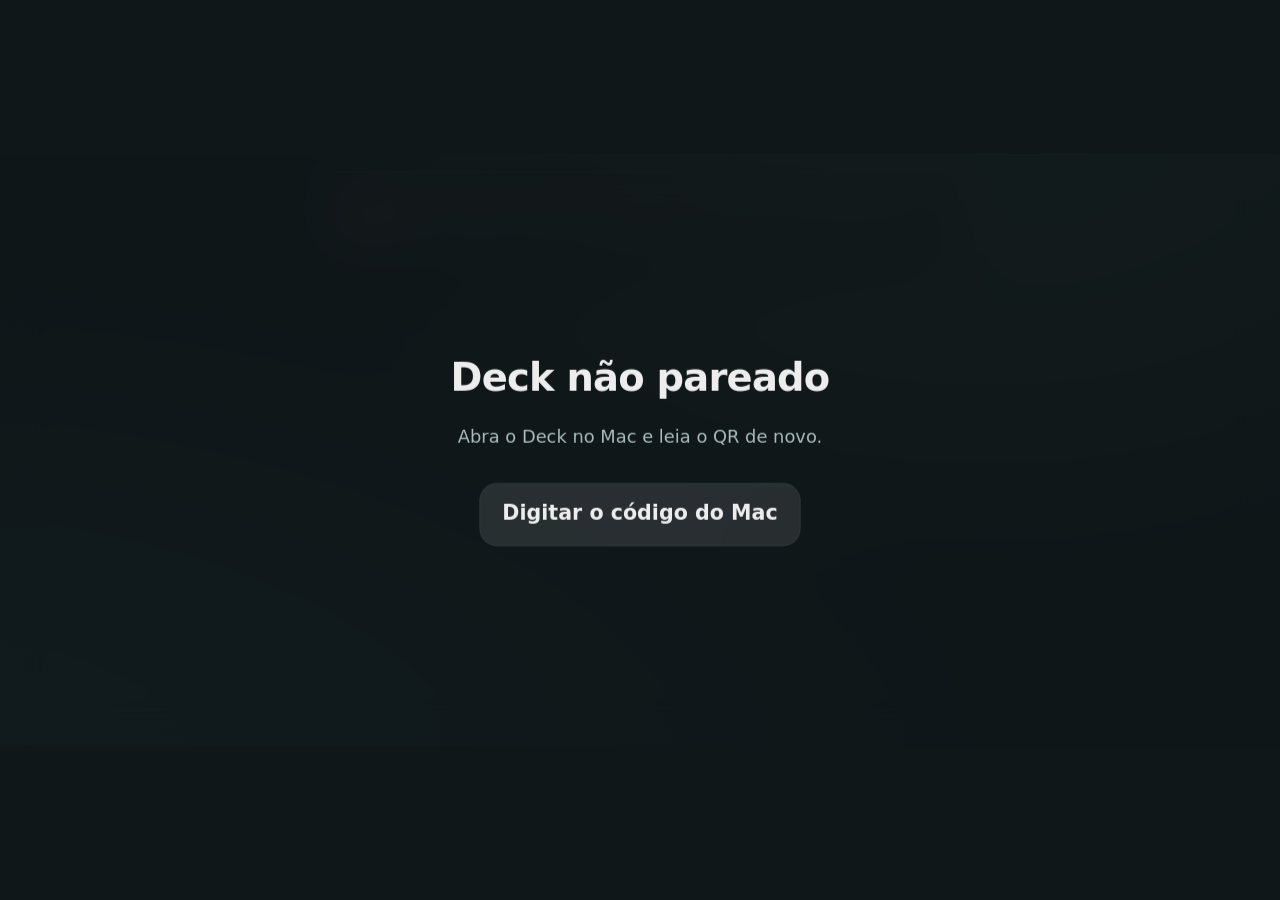
==== commit 6ca7226f: "chore: traz a bancada para a branch do visual B" ====
--- a/painel/index.html
+++ b/painel/index.html
@@ -18,6 +18,7 @@
 <link rel="stylesheet" href="tatile/forma.css">
 <link rel="stylesheet" href="tatile/movimento.css">
 <link rel="stylesheet" href="deck.css">
+<link rel="stylesheet" href="tema-b.css">
 </head>
 <body>
 
--- a/painel/tema-b.css
+++ b/painel/tema-b.css
@@ -0,0 +1,294 @@
+/*
+ * Deck, painel: visual "B" (vidro e cenas, inspirado no WinDock). Decisão do Leonardo de 19/11/2026.
+ * Vem depois do deck.css e só troca o visual: nenhum comportamento muda aqui (a tela Uso das IAs ganha a grade encaixada que o Leonardo aprovou).
+ * Cena Aurora, vidro real (backdrop-filter) só onde há algo para desfocar, aro de luz e reflexo no resto.
+ * Inclui a tela Uso das IAs (aprovada em 19/11/2026): grade encaixada de 12 colunas e anel de ritmo.
+ */
+
+/* ---------- Tokens da cena (um lugar só: aqui moram os valores de cor do tema) ---------- */
+:root {
+  --cena-base: #101719;
+  --cena-a: #4a6c53;
+  --cena-b: #295158;
+  --cena-destaque: 180 237 204;           /* menta da Aurora, em canais para o alpha */
+  --sobre-destaque: #152c20;              /* texto sobre o menta cheio */
+  --sobre-servico: #04130a;               /* texto sobre verde/cor de serviço cheia */
+  --sobre-cheio: #07090c;                 /* texto sobre o preenchimento claro dos controles */
+  --placa-ar: #1b2027; --placa-ar-2: #151a20; --placa-br: #12161b; --placa-br-2: #0e1217;
+  --icone-vidro-a: #3c5750; --icone-vidro-b: #223732; --icone-vidro-aro: #76988745;
+}
+html, body { background: var(--cena-base) }
+
+.tela {
+  --amb: rgb(var(--cena-destaque));
+  --c-claude: 232 130 91; --c-codex: 124 140 255; --c-spotify: 30 215 96; --c-whats: 37 211 102;
+  --c-cal: 235 85 69; --c-meet: 52 211 153; --c-vol: 96 165 250; --c-bri: 251 191 36; --c-kbd: 167 139 250;
+  --vidro: rgb(39 61 73 / .26);              /* o cartão de vidro */
+  --vidro-forte: rgb(255 255 255 / .1);
+  --vidro-fundo: rgb(21 32 35 / .72);        /* superfície que flutua sobre conteúdo (aviso, menu): precisa ler o que está atrás */
+  --vidro-oco: rgb(0 0 0 / .3);              /* campo de digitar */
+  --vidro-linha: rgb(225 240 255 / .14);
+  --fundo: var(--cena-base); --tela-fundo: var(--cena-base); --cal-fundo: var(--cena-base);
+  --superficie: var(--vidro); --superficie-2: var(--vidro-forte); --borda: var(--vidro-linha);
+  --texto-2: #a9bbbd; --texto-3: #7d9193;
+  --sucesso: #34d399; --aviso: #fbbf24; --perigo: #f87171;
+  --raio-card: 24px;
+  --sombra-1: 0 0 0 1px var(--vidro-linha);
+  --sombra-2: 0 0 0 1px var(--vidro-linha), 0 6px 18px -6px rgb(0 0 0 / .6);
+  --sombra-3: 0 0 0 1px var(--vidro-linha), 0 18px 48px -12px rgb(0 0 0 / .7);
+  --veu-modal: rgb(0 0 0 / .55);
+  --veu-offline: rgb(16 23 25 / .86);
+  --placa-cima: var(--placa-ar); --placa-baixo: var(--placa-br); --placa-ponto: rgb(var(--cena-destaque) / .55);
+  --led: var(--amb);
+  --sucesso-suave: rgb(var(--cena-destaque) / .12);
+  --cena: radial-gradient(ellipse at 77% -25%, color-mix(in srgb, var(--cena-a) 62%, transparent), transparent 56%),
+          radial-gradient(ellipse at -15% 110%, color-mix(in srgb, var(--cena-b) 70%, transparent), transparent 60%),
+          var(--cena-base);
+  font-variant-numeric: tabular-nums;
+  background: var(--cena);
+}
+/* a cena também vale para tudo que cobre a tela por inteiro */
+.folha, .folha.cheia, .tela-parear, .seletor, .pc-lista { background: var(--cena) }
+.folha.cheia.player-cheio {
+  background: radial-gradient(120% 140% at 0% 50%, var(--capa-1, transparent), transparent 62%), radial-gradient(90% 120% at 100% 0%, var(--capa-2, transparent), transparent 60%),
+    radial-gradient(ellipse at 77% -25%, color-mix(in srgb, var(--cena-a) 40%, transparent), transparent 56%), var(--cena-base);
+}
+
+/* ---------- Vidro: translúcido, aro de luz e reflexo. O blur real fica para o bloco "Blur" mais embaixo ---------- */
+:is(.cartao, .cartao-sessao, .mn-cartao, .mt-bloco, .tecla, .ctl-cartao) {
+  box-shadow: inset 0 0 14px rgb(255 255 255 / .06), inset 0 -7px 18px rgb(0 0 0 / .12), 0 10px 30px -14px rgb(0 0 0 / .55);
+}
+:is(.cartao, .mn-cartao, .mt-bloco, .tecla, .ctl-cartao)::before, .cartao-sessao::after {
+  content: ""; position: absolute; inset: 0; border-radius: inherit; pointer-events: none; z-index: 3; padding: 1.25px; opacity: .55;
+  background: linear-gradient(135deg, #ffffffc4 0%, #ffffff42 20%, #ffffff0d 42%, #ffffff0a 60%, #ffffff30 82%, #ffffff94 100%);
+  -webkit-mask: linear-gradient(#000 0 0) content-box, linear-gradient(#000 0 0); -webkit-mask-composite: xor;
+  mask: linear-gradient(#000 0 0) content-box exclude, linear-gradient(#000 0 0);
+}
+:is(.cartao, .mn-cartao, .mt-bloco, .tecla, .ctl-cartao, .cartao-sessao) { position: relative }
+.tecla.acesa::before { opacity: .9 }
+
+/* ---------- Cartões da tela principal ---------- */
+.cartao-titulo { color: var(--amb); font-weight: 600 }
+.cartao-titulo > span:first-child { color: var(--texto-2) }
+.cartao-titulo .conta { color: var(--amb) }
+.renova-tit { color: var(--texto-3) }
+.data b, .uso-nome > span, .sessao b { font-weight: 600 }
+.player { background: radial-gradient(120% 140% at 0% 50%, var(--capa-1, transparent), transparent 62%), var(--vidro) }
+.cartao.uso .uso-linha { --cs: var(--c-vol) }
+.cartao.uso .uso-linha:has(img[src*="claude"]) { --cs: var(--c-claude) }
+.cartao.uso .uso-linha:has(img[src*="codex"]) { --cs: var(--c-codex) }
+.cartao.uso .medidor { --cm: var(--cs) }
+.cartao.uso .medidor.alto { --cm: var(--c-bri) }
+.cartao.uso .medidor.cheio { --cm: 248 113 113 }
+.cartao.uso .uso-linha { grid-template-columns: 112px minmax(0, 1fr) 68px } /* "hoje 23h01" cabe sem cortar */
+.cartao.uso .medidor .trilho i { background: linear-gradient(90deg, rgb(var(--cm) / .55), rgb(var(--cm))); box-shadow: 0 0 8px rgb(var(--cm) / .5) }
+.medidor .trilho, .uso-tira .mini, .progresso .trilho { background: rgb(255 255 255 / .08) }
+.progresso .trilho i { background: #fff }
+.midia .tocar { background: #fff; box-shadow: 0 0 34px -4px rgb(255 255 255 / .4) }
+
+/* ---------- Relógio ---------- */
+.placa { color: #f4f7fa }
+.placa .metade { background: linear-gradient(180deg, var(--placa-ar), var(--placa-ar-2)) }
+.placa .baixo { background: linear-gradient(180deg, var(--placa-br), var(--placa-br-2)) }
+.placa::after { background: var(--cena-base); height: 3px }
+.placa .cima::before { content: ""; position: absolute; inset: 0 0 auto 0; height: 1px; background: linear-gradient(90deg, transparent, rgb(255 255 255 / .22), transparent); z-index: 3 }
+.dois-pontos i { box-shadow: 0 0 10px rgb(var(--cena-destaque) / .6) }
+.data { color: var(--texto-2) }
+
+/* ---------- Teclas ---------- */
+.tecla { border-radius: 22px; background: var(--vidro) }
+.tecla .nome { font-weight: 500 }
+.tecla .svg { background: linear-gradient(145deg, var(--icone-vidro-a), var(--icone-vidro-b)); box-shadow: inset 0 0 0 1px var(--icone-vidro-aro), 0 6px 14px #0002; color: var(--amb); border-radius: 12px }
+.tecla .led { width: 4px; height: 4px; background: var(--amb); opacity: 0; bottom: 9px }
+.tecla.acesa { background: color-mix(in srgb, var(--amb) 18%, transparent); box-shadow: inset 0 0 0 1px color-mix(in srgb, var(--amb) 70%, transparent), 0 0 30px -8px var(--amb) }
+.tecla.acesa .led { width: 4px; height: 4px; opacity: 1; box-shadow: 0 0 8px 1px var(--amb) }
+.tecla.piscando .led { opacity: 1 }
+.tecla .selo { background: rgb(var(--c-whats)); color: var(--sobre-servico); box-shadow: 0 0 0 2px var(--cena-base) }
+.tecla .hora-tecla { color: rgb(var(--c-cal)); font-size: 12px; letter-spacing: .02em }
+.tecla.menu { background: transparent; box-shadow: inset 0 0 0 1.5px var(--vidro-linha) }
+.tecla.menu .svg { background: linear-gradient(145deg, var(--icone-vidro-a), var(--icone-vidro-b)); color: var(--amb) }
+.tecla.reuniao-desligado { background: rgb(var(--c-cal) / .12); box-shadow: inset 0 0 0 1px rgb(var(--c-cal) / .7), 0 0 26px -8px rgb(var(--c-cal) / .6) }
+.tecla.reuniao-desligado .led { opacity: 1; background: rgb(var(--c-cal)); box-shadow: 0 0 8px 1px rgb(var(--c-cal)) }
+.divisor .ponto { background: rgb(255 255 255 / .22) }
+.divisor .indicador { background: rgb(255 255 255 / .75) }
+.divisor .linha { background: var(--vidro-linha) }
+
+/* ---------- Segmentos, fechar, botões ---------- */
+.segmentos { border-radius: 999px; background: rgb(5 11 23 / .35); box-shadow: 0 0 0 1px var(--vidro-linha) }
+.segmentos button { border-radius: 999px }
+.segmentos button[aria-pressed="true"] { background: rgb(255 255 255 / .16); color: #fff; box-shadow: inset 0 0 0 1px rgb(255 255 255 / .2) }
+.segmentos .selo-aba { background: rgb(var(--c-whats)); color: var(--sobre-servico) }
+.fechar { background: rgb(255 255 255 / .07) }
+.btn.primario, .sel-chip[aria-pressed="true"] { background: var(--amb); color: var(--sobre-destaque); box-shadow: none }
+.btn.secundario { background: var(--vidro-forte); box-shadow: 0 0 0 1px var(--vidro-linha) }
+.folha > header h2 { font-weight: 650; letter-spacing: -.01em }
+.folha > header h2 small { letter-spacing: 0 }
+
+/* ---------- Sessões ---------- */
+.cartao-sessao::before { background: rgb(var(--c-vol)); box-shadow: 0 0 12px rgb(var(--c-vol) / .6) }
+.cartao-sessao.velha::before { background: var(--aviso); box-shadow: 0 0 12px rgb(251 191 36 / .55) }
+.cartao-sessao small { letter-spacing: .01em }
+
+/* ---------- Controles do Mac ---------- */
+.ctl-cartao[data-ctl="volume"] { --cc: var(--c-vol) }
+.ctl-cartao[data-ctl="brilho"] { --cc: var(--c-bri) }
+.ctl-cartao[data-ctl="teclado"] { --cc: var(--c-kbd) }
+.ctl-cheio { background: linear-gradient(180deg, rgb(var(--cc, var(--c-vol)) / .95), rgb(var(--cc, var(--c-vol)) / .62)); color: var(--sobre-cheio); box-shadow: 0 -10px 40px -6px rgb(var(--cc, var(--c-vol)) / .55) }
+.ctl-cartao.mudo .ctl-cheio { background: rgb(255 255 255 / .3) }
+.ctl-mudo { background: var(--vidro) }
+.ctl-mudo.ligado { background: rgb(var(--c-cal) / .9); box-shadow: 0 0 40px -8px rgb(var(--c-cal) / .7) }
+
+/* ---------- Monitor ---------- */
+.mn-barra { background: rgb(255 255 255 / .08) }
+
+/* ---------- Meet ---------- */
+.mt-bloco { background: var(--vidro); color: var(--texto-2) }
+.mt-bloco.entrar { background: var(--vidro-forte); color: var(--texto) }
+.mt-bloco.entrar .mt-valor { color: var(--texto) }
+.mt-bloco .mt-valor { color: inherit }
+.mt-bloco .mt-sub, .mt-bloco .mt-nome { color: var(--texto-2) }
+.mt-bloco.ligado { background: rgb(var(--c-meet) / .14); color: rgb(var(--c-meet)); box-shadow: inset 0 0 0 1px rgb(var(--c-meet) / .6), 0 0 34px -10px rgb(var(--c-meet) / .7) }
+.mt-bloco.desligado { background: rgb(var(--c-cal) / .14); color: rgb(255 140 128); box-shadow: inset 0 0 0 1px rgb(var(--c-cal) / .6), 0 0 34px -10px rgb(var(--c-cal) / .7) }
+.mt-bloco.ligado .mt-valor, .mt-bloco.desligado .mt-valor { color: inherit }
+.mt-bloco.ligado .mt-nome, .mt-bloco.desligado .mt-nome { color: inherit; opacity: .85 }
+.mt-bloco.sair { background: rgb(var(--c-cal) / .08); box-shadow: inset 0 0 0 1px rgb(var(--c-cal) / .35); color: rgb(255 140 128) }
+.mt-bloco.sair .mt-valor { color: inherit }
+.mt-estado.aberta i { background: rgb(var(--c-meet)); box-shadow: 0 0 10px rgb(var(--c-meet)) }
+
+/* ---------- Agenda ---------- */
+.sb-dia.hoje { background: var(--amb); color: var(--sobre-destaque); box-shadow: 0 0 22px -4px var(--amb) }
+.sb-dia.sel { background: var(--vidro-forte); box-shadow: inset 0 0 0 1px var(--vidro-linha) }
+.sb-dia.tem::after { background: rgb(var(--c-cal) / .8) }
+.mes-topo h2 { color: var(--amb); letter-spacing: .04em }
+.ev-linha > i { width: 3px; justify-self: center; box-shadow: 0 0 10px -1px currentColor }
+.grupo-data h3 { color: var(--texto-2); text-transform: uppercase; letter-spacing: .1em; font-size: 11px }
+.lista-cal { border-left-color: var(--vidro-linha) }
+.puxa-novo span { background: rgb(255 255 255 / .35) }
+.nc-data, .campo input, .campo select, .novo-comp .campo select { background: var(--vidro-oco); border-color: var(--vidro-linha) }
+.sel-chip { background: var(--vidro-forte); box-shadow: inset 0 0 0 1px var(--vidro-linha) }
+.sel-valor.hora { letter-spacing: -.02em }
+.folha.cheia .grupo-data h3, .pc-lista .grupo-data h3 { background: color-mix(in srgb, var(--cena-base) 42%, transparent) }
+
+/* ---------- WhatsApp ---------- */
+.avatar { background: linear-gradient(145deg, rgb(255 255 255 / .12), rgb(255 255 255 / .04)); box-shadow: inset 0 0 0 1px var(--vidro-linha); color: var(--texto) }
+.conversa .qtd { background: rgb(var(--c-whats)); color: var(--sobre-servico); box-shadow: 0 0 14px -2px rgb(var(--c-whats) / .7) }
+.conversa .lado .nova { color: rgb(var(--c-whats)) }
+
+/* ---------- Spotify em tela cheia ---------- */
+.capa-grande { box-shadow: 0 24px 60px -12px rgb(0 0 0 / .8), 0 0 80px -20px var(--capa-1, transparent) }
+.midia.grande .modo[aria-pressed="true"], .pc-extras .extra[aria-pressed="true"] { background: rgb(var(--c-spotify) / .16); color: rgb(var(--c-spotify)) }
+.pc-titulos .faixa { letter-spacing: -.02em }
+
+/* ---------- Sem Mac e pareamento ---------- */
+.tela-offline .disp { background: var(--vidro-forte); box-shadow: inset 0 0 0 1px var(--vidro-linha) }
+
+/* ---------- Blur real: só onde há conteúdo atrás para desfocar, e nunca um sobre o outro ----------
+   Tela principal: só os três cartões (uso, player, sessões). As teclas ficam translúcidas, sem blur: atrás delas só há o degradê da cena.
+   Folhas têm fundo opaco de cena, então os cartões de dentro ficam só translúcidos (blur sobre degradê liso não muda um pixel). */
+.cartao { -webkit-backdrop-filter: blur(22px) saturate(1.3); backdrop-filter: blur(22px) saturate(1.3) }
+.folha .cartao, .com-folha .cartao { -webkit-backdrop-filter: none; backdrop-filter: none } /* folha aberta cobre a tela: os cartões de trás não desfocam nada que se veja */
+/* o que flutua por cima de outro conteúdo precisa de blur mais forte e de fundo mais firme */
+.aviso, .lista-perfis, .barra-organizar, .cartao-regra.visivel, .ap-caixa { background: var(--vidro-fundo); -webkit-backdrop-filter: blur(22px) saturate(1.3); backdrop-filter: blur(22px) saturate(1.3); box-shadow: inset 0 0 0 1px rgb(255 255 255 / .16), 0 14px 36px rgb(0 0 0 / .45) }
+.aviso.erro { box-shadow: inset 0 0 0 1px rgb(248 113 113 / .6), 0 14px 36px rgb(0 0 0 / .45) }
+/* o véu de "Mac desconectado" só desfoca enquanto aparece (antes a camada ficava ativa com opacidade 0) */
+.tela-offline { -webkit-backdrop-filter: none; backdrop-filter: none }
+.offline .tela-offline:not(.acesso), .sem-acesso .tela-offline.acesso { -webkit-backdrop-filter: blur(16px); backdrop-filter: blur(16px) }
+
+/* ---------- Sem transparência: o sistema pede, então o vidro vira fosco e o blur sai ---------- */
+@media (prefers-reduced-transparency: reduce) {
+  .tela { --vidro: rgb(30 46 54 / .96); --vidro-forte: rgb(52 68 76 / .96); --vidro-fundo: rgb(21 32 35 / .98); --veu-offline: rgb(16 23 25 / .99) }
+  .cartao, .aviso, .lista-perfis, .barra-organizar, .cartao-regra, .ap-caixa, .fechar, .tela-offline, .offline .tela-offline:not(.acesso), .sem-acesso .tela-offline.acesso { -webkit-backdrop-filter: none; backdrop-filter: none }
+}
+
+
+/* ---------- Uso das IAs: grade encaixada de 12 colunas, cartões irmãos da mesma altura ---------- */
+.us-conta h3 .us-med { display: block; margin-left: auto; flex: none; padding-left: var(--icone); font-size: var(--texto-xs); font-weight: 400; color: var(--texto-3); white-space: nowrap }
+.us-conta h3 .us-med:empty { display: none }
+.us-conta h3 { display: flex; align-items: center; min-width: 0 }
+.us-conta h3 > span:not(.ic-mini) { min-width: 0; overflow: hidden; text-overflow: ellipsis; white-space: nowrap }
+.us-secoes { gap: var(--pad) var(--grade); align-items: stretch }
+.us-conta { display: grid; grid-template-rows: auto minmax(0, 1fr); gap: var(--item); padding-bottom: 0 }
+.us-conta.us-simples { flex: 1 1 0; max-width: none }
+.us-grade, .vertical .us-grade { grid-template-columns: repeat(12, minmax(0, 1fr)); grid-auto-flow: row dense; grid-auto-rows: auto; gap: var(--grade); align-items: stretch }
+.us-simples .us-grade, .vertical .us-simples .us-grade { grid-template-columns: minmax(0, 1fr); grid-auto-rows: minmax(0, 1fr) }
+.us-simples .us-grade > * { grid-column: 1 / -1 }
+/* janelas: 1 = largura toda, 2 = metade, 3 = terço, 4 = quarto */
+.us-conta:not(.us-simples) .us-janela { grid-column: span 12 }
+.us-conta:not(.us-simples) .us-grade:has(.us-janela:nth-child(2)) .us-janela { grid-column: span 6 }
+.us-conta:not(.us-simples) .us-grade:has(.us-janela:nth-child(3)) .us-janela { grid-column: span 4 }
+.us-conta:not(.us-simples) .us-grade:has(.us-janela:nth-child(4)) .us-janela { grid-column: span 3 }
+/* gasto: três números na fileira, depois o gráfico (esquerda, 2 linhas) com tipo de token e modelo empilhados (direita) */
+.us-grade > [data-c$=".tok"], .us-grade > [data-c$=".usd"], .us-grade > [data-c$=".resp"] { grid-column: span 4 }
+.us-grade > [data-c$=".graf"] { grid-column: 1 / span 6; grid-row: span 2 }
+.us-grade > [data-c$=".tipos"], .us-grade > [data-c$=".modelos"] { grid-column: 7 / span 6 }
+.us-grade > .us-sem { grid-column: 1 / -1 }
+/* cartão de janela: título, número + anel, renova, ritmo (2 linhas fixas). Largo (340 px ou mais): o anel fica ao lado de tudo */
+.us-janela { container-type: inline-size; display: grid; grid-template-columns: minmax(0, 1fr) 72px; grid-template-rows: auto auto auto auto; column-gap: var(--icone); row-gap: var(--micro-gap); align-content: start; padding: 14px var(--pad) }
+.us-janela .us-valor { grid-column: 1 / -1; grid-row: 1 / span 2; display: grid; grid-template-rows: auto minmax(0, 1fr); align-content: stretch } /* o botão do usado/resta segue com a caixa dele (alvo de toque) e o anel passa por cima, sem pegar toque */
+.us-janela .mn-topo { margin-bottom: 4px }
+.us-janela .us-valor .mn-num { align-self: end; font-size: 32px; margin: 0 }
+.us-janela .us-barra { grid-column: 2; grid-row: 2 / span 2; align-self: center; position: relative; width: 72px; height: 72px; margin: 0; background: none; border-radius: 0; overflow: visible; pointer-events: none }
+.us-janela .us-barra > i, .us-janela .us-barra > u { display: none }
+.us-janela .us-renova { grid-column: 1; grid-row: 3; align-self: start; margin: 0; min-height: 22px; white-space: nowrap; overflow: hidden; text-overflow: ellipsis; display: block; padding: 0 }
+.us-janela .us-ritmo { grid-column: 1 / -1; grid-row: 4; display: block; padding: 0; margin-top: 4px; white-space: pre; overflow: hidden; text-overflow: ellipsis; min-height: 2.9em; font-size: 12.5px; line-height: 1.45 }
+@container (min-width: 340px) {
+  .us-janela .us-barra { grid-row: 2 / span 3 }
+  .us-janela .us-ritmo { grid-column: 1 }
+}
+/* cartões de número: a nota sempre tem a altura de uma linha, para os três ficarem iguais */
+.us-cartao > .us-nota { min-height: 1.5em; font-size: 12.5px; line-height: 1.4 }
+.us-cartao > .us-nota:empty { display: block }
+/* gráfico e listas ocupam o que sobra do cartão, sem área vazia */
+[data-c$=".graf"] { grid-template-rows: auto minmax(0, 1fr) auto }
+.us-grafico { height: auto; min-height: 72px }
+.us-tipos { grid-template-rows: 1fr 1fr; align-content: stretch; align-items: center; min-height: 0 }
+.us-modelos { align-content: center; min-height: 0 }
+.us-grafico i { background: rgb(var(--c-claude) / .55); border-radius: 3px 3px 0 0 }
+.us-grafico i.agora { background: rgb(var(--c-claude)); box-shadow: 0 0 10px rgb(var(--c-claude) / .6) }
+.us-grafico i.sel { background: rgb(var(--c-claude)); box-shadow: 0 0 10px rgb(var(--c-claude) / .6) }
+.us-janela .us-ritmo { color: var(--texto-2) }
+
+/* anel de uso (a barra vira anel: o usado e, em branco, a marca do ritmo) */
+.us-barra .anel { display: block; width: 100%; height: 100%; overflow: visible; transform: rotate(-90deg) }
+.us-barra .anel .bg { fill: none; stroke: rgb(255 255 255 / .08); stroke-width: 9 }
+.us-barra .anel .fg { fill: none; stroke: var(--amb); stroke-width: 9; stroke-linecap: round; stroke-dasharray: 100; stroke-dashoffset: calc(100 - var(--p, 0));
+  transition: stroke-dashoffset var(--mov-contar) var(--curva-entra); filter: drop-shadow(0 0 6px color-mix(in srgb, var(--amb) 55%, transparent)) }
+.us-barra .anel .rit { stroke: #fff; stroke-width: 3.6; stroke-linecap: round; transform-box: view-box; transform-origin: 50px 50px; transform: rotate(calc(var(--r, 0) * 3.6deg)); opacity: .9; transition: transform var(--mov-contar) var(--curva-entra) }
+.us-barra .anel.sem-rit .rit { display: none }
+.us-janela.alto .anel .fg { stroke: var(--aviso) }
+.us-janela.cheio .anel .fg { stroke: var(--perigo) }
+.folha:not(.aberta) .us-barra .anel .fg { stroke-dashoffset: 100; transition: none }
+.folha:not(.aberta) .us-barra .anel .rit { transform: rotate(0deg); transition: none }
+@media (prefers-reduced-motion: reduce) { .us-barra .anel .fg, .us-barra .anel .rit { transition: none } }
+
+/* em pé: uma coluna, números em pares */
+.vertical .us-conta.us-simples { flex: 1 1 100% }
+.vertical .us-grade > [data-c$=".tok"], .vertical .us-grade > [data-c$=".usd"] { grid-column: span 6 }
+.vertical .us-grade > [data-c$=".resp"], .vertical .us-grade > [data-c$=".tipos"], .vertical .us-grade > [data-c$=".graf"], .vertical .us-grade > [data-c$=".modelos"] { grid-column: 1 / -1; grid-row: auto }
+.vertical .us-conta:not(.us-simples) .us-janela, .vertical .us-conta:not(.us-simples) .us-grade:has(.us-janela:nth-child(2)) .us-janela, .vertical .us-conta:not(.us-simples) .us-grade:has(.us-janela:nth-child(3)) .us-janela { grid-column: 1 / -1 }
+
+/* relógio em tela cheia: segue preto puro (poupa a tela do iPhone ligado a noite toda, SPEC 11) */
+.relogio-cheio { --cal-fundo: #000; --tela-fundo: #000 }
+
+/* ---------- Componentes que entraram na bancada junto com o visual B ---------- */
+/* aviso "Indo para... em 3" (regras): vidro como o aviso, o anel de contagem na cor da cena */
+.cartao-regra { background: var(--vidro-fundo); box-shadow: inset 0 0 0 1px rgb(255 255 255 / .16), 0 14px 36px rgb(0 0 0 / .45) }
+.cr-anel circle { stroke: rgb(255 255 255 / .12) }
+.cr-anel .cr-volta { stroke: var(--amb) }
+.cartao-regra .btn.secundario { background: none }
+/* cartão de pedido do Claude Code: véu escuro e caixa de vidro firme (o texto do pedido precisa ler bem) */
+.ap-caixa { background: var(--vidro-fundo); box-shadow: inset 0 0 0 1px rgb(255 255 255 / .16), var(--sombra-3) }
+.ap-resumo { background: var(--vidro-oco) }
+.estado-sessao { background: var(--vidro-forte) }
+.linha-sessao.trabalhando .estado-sessao { background: rgb(var(--c-vol) / .16); color: rgb(var(--c-vol)) }
+.linha-sessao.concluida .estado-sessao { color: var(--sucesso) }
+.cartao-titulo .outras { color: var(--texto-2) }
+/* folha "Escrever no Mac" */
+.es-texto { background: var(--vidro-oco); border-color: var(--vidro-linha) }
+.es-texto:focus-visible { outline-color: var(--amb) }
+
+/* roleta de horário da Agenda: a faixa do meio é um vidro claro com aro de luz, o foco e o escolhido na cor da cena */
+.rol-faixa { background: linear-gradient(180deg, rgb(255 255 255 / .14), rgb(255 255 255 / .06)); box-shadow: inset 0 0 0 1px rgb(255 255 255 / .2), inset 0 1px 0 rgb(255 255 255 / .28), 0 8px 24px -10px rgb(0 0 0 / .5) }
+.rol-col:focus-visible { box-shadow: 0 0 0 2px var(--amb) }
+.rol-col [role="option"][aria-selected="true"] { color: #fff }
+.rol-sep { color: var(--amb) }
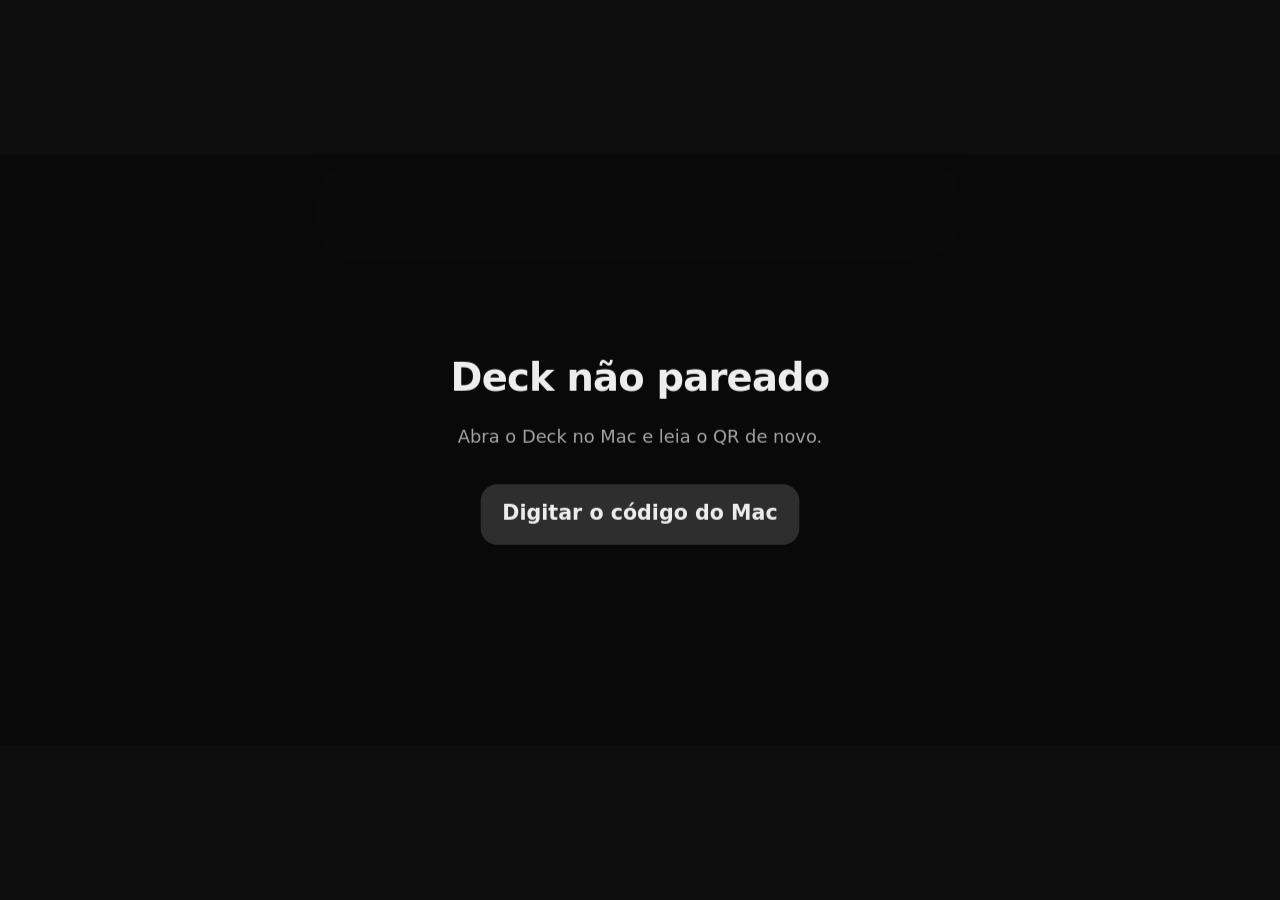
==== commit ec3da69a: "chore: traz bancada mais uma vez para a frente avisos-github" ====
--- a/painel/index.html
+++ b/painel/index.html
@@ -18,7 +18,6 @@
 <link rel="stylesheet" href="tatile/forma.css">
 <link rel="stylesheet" href="tatile/movimento.css">
 <link rel="stylesheet" href="deck.css">
-<link rel="stylesheet" href="tema-b.css">
 </head>
 <body>
 
@@ -98,6 +97,16 @@
         <div class="corpo" id="mt-corpo" aria-live="polite"></div>
       </section>
 
+      <section class="folha cheia" id="f-github" role="dialog" aria-modal="true" aria-labelledby="gh-titulo">
+        <header><h2 id="gh-titulo">GitHub</h2><button class="fechar" data-fechar aria-label="Fechar"></button></header>
+        <div class="corpo" id="gh-corpo" aria-live="polite"></div>
+      </section>
+
+      <section class="folha cheia" id="f-valores" role="dialog" aria-modal="true" aria-labelledby="vl-titulo">
+        <header><h2 id="vl-titulo">Valores</h2><button class="fechar" data-fechar aria-label="Fechar"></button></header>
+        <div class="corpo" id="vl-corpo" aria-live="polite"></div>
+      </section>
+
       <section class="folha cheia" id="f-monitor" role="dialog" aria-modal="true" aria-labelledby="mn-titulo">
         <header><h2 id="mn-titulo">Monitor de Atividade</h2><button class="fechar" data-fechar aria-label="Fechar"></button></header>
         <div class="corpo" id="mn-corpo" aria-live="off"></div>
@@ -167,6 +176,7 @@
 <script src="controles.js"></script>
 <script src="meet.js"></script>
 <script src="aprovacao.js"></script>
+<script src="externos.js"></script>
 <script src="monitor.js"></script>
 <script src="uso.js"></script>
 <script src="regras.js"></script>
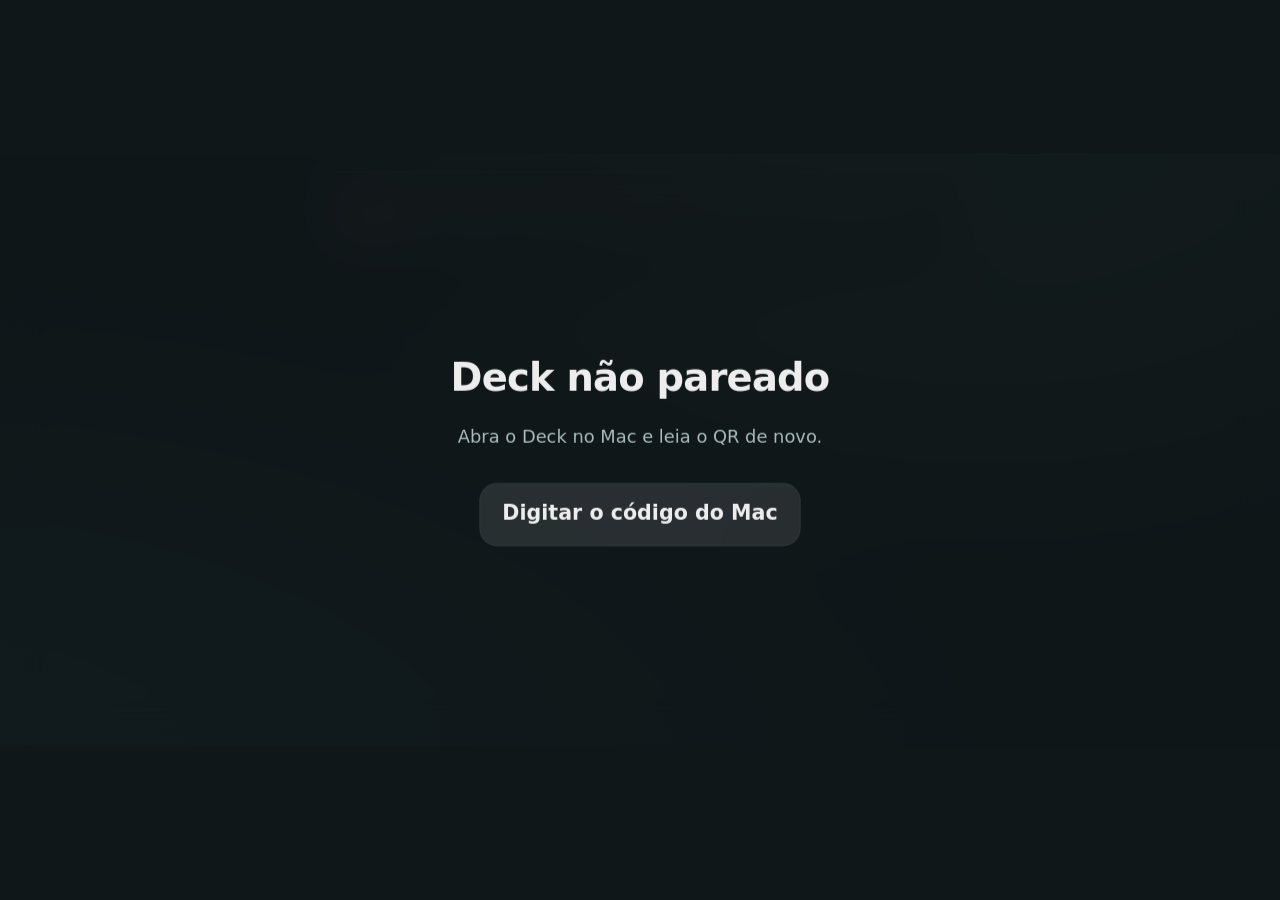
==== commit 660fcaad: "Visual B de vidro e cenas em todas as telas, com Uso das IAs e gráfico de tokens (#77) * feat(painel" ====
--- a/painel/index.html
+++ b/painel/index.html
@@ -18,6 +18,7 @@
 <link rel="stylesheet" href="tatile/forma.css">
 <link rel="stylesheet" href="tatile/movimento.css">
 <link rel="stylesheet" href="deck.css">
+<link rel="stylesheet" href="tema-b.css">
 </head>
 <body>
 
@@ -97,16 +98,6 @@
         <div class="corpo" id="mt-corpo" aria-live="polite"></div>
       </section>
 
-      <section class="folha cheia" id="f-github" role="dialog" aria-modal="true" aria-labelledby="gh-titulo">
-        <header><h2 id="gh-titulo">GitHub</h2><button class="fechar" data-fechar aria-label="Fechar"></button></header>
-        <div class="corpo" id="gh-corpo" aria-live="polite"></div>
-      </section>
-
-      <section class="folha cheia" id="f-valores" role="dialog" aria-modal="true" aria-labelledby="vl-titulo">
-        <header><h2 id="vl-titulo">Valores</h2><button class="fechar" data-fechar aria-label="Fechar"></button></header>
-        <div class="corpo" id="vl-corpo" aria-live="polite"></div>
-      </section>
-
       <section class="folha cheia" id="f-monitor" role="dialog" aria-modal="true" aria-labelledby="mn-titulo">
         <header><h2 id="mn-titulo">Monitor de Atividade</h2><button class="fechar" data-fechar aria-label="Fechar"></button></header>
         <div class="corpo" id="mn-corpo" aria-live="off"></div>
@@ -176,7 +167,6 @@
 <script src="controles.js"></script>
 <script src="meet.js"></script>
 <script src="aprovacao.js"></script>
-<script src="externos.js"></script>
 <script src="monitor.js"></script>
 <script src="uso.js"></script>
 <script src="regras.js"></script>
--- a/painel/deck.css
+++ b/painel/deck.css
@@ -1028,6 +1028,16 @@
 .us-grafico i { flex: 1; align-self: stretch; border-radius: 2px 2px 0 0; background: var(--texto-2); transform: scaleY(0); transform-origin: bottom; transition: transform var(--mov-contar) var(--curva-entra), background-color var(--mov-padrao) var(--curva-move) }
 .us-grafico i.vazia { transform: scaleY(.02) !important; opacity: .5 }
 .us-grafico i.agora { background: var(--texto) }
+.us-grafico { position: relative; touch-action: pan-y; cursor: default }
+.us-grafico i { transition: opacity var(--mov-rapido) var(--curva-move), transform var(--mov-contar) var(--curva-entra), background-color var(--mov-padrao) var(--curva-move) }
+.us-grafico.tem-sel i:not(.sel) { opacity: .35 }
+.us-grafico i.sel { background: var(--texto) }
+/* duas linhas de grade (o pico e a metade), só um traço e o valor pequeno: não pegam toque e ficam atrás das barras */
+.us-gl { position: absolute; left: 0; right: 0; height: 0; border-top: 1px dashed var(--borda); pointer-events: none }
+.us-gl[data-gl="topo"] small { bottom: auto; top: 2px }
+.us-gl small { position: absolute; z-index: 2; left: 0; bottom: 2px; font-size: var(--texto-xs); line-height: 1; color: var(--texto-3); font-variant-numeric: tabular-nums }
+.us-grafico i { position: relative; z-index: 1 }
+@media (prefers-reduced-motion: reduce) { .us-grafico i { transition: none } }
 .us-eixo { display: flex; justify-content: space-between; font-size: var(--texto-xs); color: var(--texto-2); font-variant-numeric: tabular-nums }
 .us-eixo-semana span { flex: 1; text-align: center }
 .us-modelos { list-style: none; margin: 0; padding: 0; display: grid; gap: var(--icone) }
@@ -1096,22 +1106,3 @@
 .es-msg { margin: 0; min-height: calc(var(--texto-sm) * 1.3); font-size: var(--texto-sm); line-height: 1.3; color: var(--texto-2) }
 .es-msg.erro { color: var(--perigo) }
 #es-enviar:disabled { opacity: .5 }
-/* ---------- GitHub e Valores (externos.js) ---------- */
-.gh-grupos { display: grid; grid-template-columns: repeat(2, minmax(0, 1fr)); gap: var(--grade); align-items: start; padding-bottom: var(--pad) }
-.vertical .gh-grupos { grid-template-columns: minmax(0, 1fr) }
-.gh-grupo h3 { margin: 0 0 var(--item); display: flex; align-items: baseline; gap: var(--item); font-size: var(--texto-sm); font-weight: 600; color: var(--texto-2) }
-.gh-grupo h3 small { font-size: var(--texto-xs); font-weight: 400; font-variant-numeric: tabular-nums }
-.gh-grupo.falhando h3 { color: var(--perigo) }
-.gh-linha { display: grid; grid-template-columns: minmax(0, 1fr) auto; gap: var(--icone); align-items: center; width: 100%; min-height: var(--linha); padding: var(--item) 0; border: 0; border-top: 1px solid var(--borda); background: none; color: inherit; font: inherit; text-align: left; cursor: pointer }
-.gh-linha:active { opacity: .7 }
-.gh-linha:focus-visible { outline: 2px solid var(--destaque); outline-offset: -2px }
-.gh-tx { min-width: 0; display: grid }
-.gh-tx b { font-weight: 600; white-space: nowrap; overflow: hidden; text-overflow: ellipsis }
-.gh-tx small { color: var(--texto-2); font-size: var(--texto-xs); white-space: nowrap; overflow: hidden; text-overflow: ellipsis }
-.gh-seta { display: grid; color: var(--texto-2) }
-.gh-seta svg { width: var(--ic-mini); height: var(--ic-mini) }
-.gh-lido { margin: 0 0 var(--pad); color: var(--texto-2); font-size: var(--texto-xs) }
-.vl-grade { display: grid; grid-template-columns: repeat(4, minmax(0, 1fr)); grid-auto-rows: minmax(120px, auto); gap: var(--grade); padding-bottom: var(--pad) }
-.vertical .vl-grade { grid-template-columns: repeat(2, minmax(0, 1fr)) }
-.vl-grade .mt-bloco { cursor: default }
-.vl-grade .mt-valor.longo { font-size: var(--texto-lg) }
--- a/painel/tema-b.css
+++ b/painel/tema-b.css
@@ -0,0 +1,294 @@
+/*
+ * Deck, painel: visual "B" (vidro e cenas, inspirado no WinDock). Decisão do Leonardo de 19/11/2026.
+ * Vem depois do deck.css e só troca o visual: nenhum comportamento muda aqui (a tela Uso das IAs ganha a grade encaixada que o Leonardo aprovou).
+ * Cena Aurora, vidro real (backdrop-filter) só onde há algo para desfocar, aro de luz e reflexo no resto.
+ * Inclui a tela Uso das IAs (aprovada em 19/11/2026): grade encaixada de 12 colunas e anel de ritmo.
+ */
+
+/* ---------- Tokens da cena (um lugar só: aqui moram os valores de cor do tema) ---------- */
+:root {
+  --cena-base: #101719;
+  --cena-a: #4a6c53;
+  --cena-b: #295158;
+  --cena-destaque: 180 237 204;           /* menta da Aurora, em canais para o alpha */
+  --sobre-destaque: #152c20;              /* texto sobre o menta cheio */
+  --sobre-servico: #04130a;               /* texto sobre verde/cor de serviço cheia */
+  --sobre-cheio: #07090c;                 /* texto sobre o preenchimento claro dos controles */
+  --placa-ar: #1b2027; --placa-ar-2: #151a20; --placa-br: #12161b; --placa-br-2: #0e1217;
+  --icone-vidro-a: #3c5750; --icone-vidro-b: #223732; --icone-vidro-aro: #76988745;
+}
+html, body { background: var(--cena-base) }
+
+.tela {
+  --amb: rgb(var(--cena-destaque));
+  --c-claude: 232 130 91; --c-codex: 124 140 255; --c-spotify: 30 215 96; --c-whats: 37 211 102;
+  --c-cal: 235 85 69; --c-meet: 52 211 153; --c-vol: 96 165 250; --c-bri: 251 191 36; --c-kbd: 167 139 250;
+  --vidro: rgb(39 61 73 / .26);              /* o cartão de vidro */
+  --vidro-forte: rgb(255 255 255 / .1);
+  --vidro-fundo: rgb(21 32 35 / .72);        /* superfície que flutua sobre conteúdo (aviso, menu): precisa ler o que está atrás */
+  --vidro-oco: rgb(0 0 0 / .3);              /* campo de digitar */
+  --vidro-linha: rgb(225 240 255 / .14);
+  --fundo: var(--cena-base); --tela-fundo: var(--cena-base); --cal-fundo: var(--cena-base);
+  --superficie: var(--vidro); --superficie-2: var(--vidro-forte); --borda: var(--vidro-linha);
+  --texto-2: #a9bbbd; --texto-3: #7d9193;
+  --sucesso: #34d399; --aviso: #fbbf24; --perigo: #f87171;
+  --raio-card: 24px;
+  --sombra-1: 0 0 0 1px var(--vidro-linha);
+  --sombra-2: 0 0 0 1px var(--vidro-linha), 0 6px 18px -6px rgb(0 0 0 / .6);
+  --sombra-3: 0 0 0 1px var(--vidro-linha), 0 18px 48px -12px rgb(0 0 0 / .7);
+  --veu-modal: rgb(0 0 0 / .55);
+  --veu-offline: rgb(16 23 25 / .86);
+  --placa-cima: var(--placa-ar); --placa-baixo: var(--placa-br); --placa-ponto: rgb(var(--cena-destaque) / .55);
+  --led: var(--amb);
+  --sucesso-suave: rgb(var(--cena-destaque) / .12);
+  --cena: radial-gradient(ellipse at 77% -25%, color-mix(in srgb, var(--cena-a) 62%, transparent), transparent 56%),
+          radial-gradient(ellipse at -15% 110%, color-mix(in srgb, var(--cena-b) 70%, transparent), transparent 60%),
+          var(--cena-base);
+  font-variant-numeric: tabular-nums;
+  background: var(--cena);
+}
+/* a cena também vale para tudo que cobre a tela por inteiro */
+.folha, .folha.cheia, .tela-parear, .seletor, .pc-lista { background: var(--cena) }
+.folha.cheia.player-cheio {
+  background: radial-gradient(120% 140% at 0% 50%, var(--capa-1, transparent), transparent 62%), radial-gradient(90% 120% at 100% 0%, var(--capa-2, transparent), transparent 60%),
+    radial-gradient(ellipse at 77% -25%, color-mix(in srgb, var(--cena-a) 40%, transparent), transparent 56%), var(--cena-base);
+}
+
+/* ---------- Vidro: translúcido, aro de luz e reflexo. O blur real fica para o bloco "Blur" mais embaixo ---------- */
+:is(.cartao, .cartao-sessao, .mn-cartao, .mt-bloco, .tecla, .ctl-cartao) {
+  box-shadow: inset 0 0 14px rgb(255 255 255 / .06), inset 0 -7px 18px rgb(0 0 0 / .12), 0 10px 30px -14px rgb(0 0 0 / .55);
+}
+:is(.cartao, .mn-cartao, .mt-bloco, .tecla, .ctl-cartao)::before, .cartao-sessao::after {
+  content: ""; position: absolute; inset: 0; border-radius: inherit; pointer-events: none; z-index: 3; padding: 1.25px; opacity: .55;
+  background: linear-gradient(135deg, #ffffffc4 0%, #ffffff42 20%, #ffffff0d 42%, #ffffff0a 60%, #ffffff30 82%, #ffffff94 100%);
+  -webkit-mask: linear-gradient(#000 0 0) content-box, linear-gradient(#000 0 0); -webkit-mask-composite: xor;
+  mask: linear-gradient(#000 0 0) content-box exclude, linear-gradient(#000 0 0);
+}
+:is(.cartao, .mn-cartao, .mt-bloco, .tecla, .ctl-cartao, .cartao-sessao) { position: relative }
+.tecla.acesa::before { opacity: .9 }
+
+/* ---------- Cartões da tela principal ---------- */
+.cartao-titulo { color: var(--amb); font-weight: 600 }
+.cartao-titulo > span:first-child { color: var(--texto-2) }
+.cartao-titulo .conta { color: var(--amb) }
+.renova-tit { color: var(--texto-3) }
+.data b, .uso-nome > span, .sessao b { font-weight: 600 }
+.player { background: radial-gradient(120% 140% at 0% 50%, var(--capa-1, transparent), transparent 62%), var(--vidro) }
+.cartao.uso .uso-linha { --cs: var(--c-vol) }
+.cartao.uso .uso-linha:has(img[src*="claude"]) { --cs: var(--c-claude) }
+.cartao.uso .uso-linha:has(img[src*="codex"]) { --cs: var(--c-codex) }
+.cartao.uso .medidor { --cm: var(--cs) }
+.cartao.uso .medidor.alto { --cm: var(--c-bri) }
+.cartao.uso .medidor.cheio { --cm: 248 113 113 }
+.cartao.uso .uso-linha { grid-template-columns: 112px minmax(0, 1fr) 68px } /* "hoje 23h01" cabe sem cortar */
+.cartao.uso .medidor .trilho i { background: linear-gradient(90deg, rgb(var(--cm) / .55), rgb(var(--cm))); box-shadow: 0 0 8px rgb(var(--cm) / .5) }
+.medidor .trilho, .uso-tira .mini, .progresso .trilho { background: rgb(255 255 255 / .08) }
+.progresso .trilho i { background: #fff }
+.midia .tocar { background: #fff; box-shadow: 0 0 34px -4px rgb(255 255 255 / .4) }
+
+/* ---------- Relógio ---------- */
+.placa { color: #f4f7fa }
+.placa .metade { background: linear-gradient(180deg, var(--placa-ar), var(--placa-ar-2)) }
+.placa .baixo { background: linear-gradient(180deg, var(--placa-br), var(--placa-br-2)) }
+.placa::after { background: var(--cena-base); height: 3px }
+.placa .cima::before { content: ""; position: absolute; inset: 0 0 auto 0; height: 1px; background: linear-gradient(90deg, transparent, rgb(255 255 255 / .22), transparent); z-index: 3 }
+.dois-pontos i { box-shadow: 0 0 10px rgb(var(--cena-destaque) / .6) }
+.data { color: var(--texto-2) }
+
+/* ---------- Teclas ---------- */
+.tecla { border-radius: 22px; background: var(--vidro) }
+.tecla .nome { font-weight: 500 }
+.tecla .svg { background: linear-gradient(145deg, var(--icone-vidro-a), var(--icone-vidro-b)); box-shadow: inset 0 0 0 1px var(--icone-vidro-aro), 0 6px 14px #0002; color: var(--amb); border-radius: 12px }
+.tecla .led { width: 4px; height: 4px; background: var(--amb); opacity: 0; bottom: 9px }
+.tecla.acesa { background: color-mix(in srgb, var(--amb) 18%, transparent); box-shadow: inset 0 0 0 1px color-mix(in srgb, var(--amb) 70%, transparent), 0 0 30px -8px var(--amb) }
+.tecla.acesa .led { width: 4px; height: 4px; opacity: 1; box-shadow: 0 0 8px 1px var(--amb) }
+.tecla.piscando .led { opacity: 1 }
+.tecla .selo { background: rgb(var(--c-whats)); color: var(--sobre-servico); box-shadow: 0 0 0 2px var(--cena-base) }
+.tecla .hora-tecla { color: rgb(var(--c-cal)); font-size: 12px; letter-spacing: .02em }
+.tecla.menu { background: transparent; box-shadow: inset 0 0 0 1.5px var(--vidro-linha) }
+.tecla.menu .svg { background: linear-gradient(145deg, var(--icone-vidro-a), var(--icone-vidro-b)); color: var(--amb) }
+.tecla.reuniao-desligado { background: rgb(var(--c-cal) / .12); box-shadow: inset 0 0 0 1px rgb(var(--c-cal) / .7), 0 0 26px -8px rgb(var(--c-cal) / .6) }
+.tecla.reuniao-desligado .led { opacity: 1; background: rgb(var(--c-cal)); box-shadow: 0 0 8px 1px rgb(var(--c-cal)) }
+.divisor .ponto { background: rgb(255 255 255 / .22) }
+.divisor .indicador { background: rgb(255 255 255 / .75) }
+.divisor .linha { background: var(--vidro-linha) }
+
+/* ---------- Segmentos, fechar, botões ---------- */
+.segmentos { border-radius: 999px; background: rgb(5 11 23 / .35); box-shadow: 0 0 0 1px var(--vidro-linha) }
+.segmentos button { border-radius: 999px }
+.segmentos button[aria-pressed="true"] { background: rgb(255 255 255 / .16); color: #fff; box-shadow: inset 0 0 0 1px rgb(255 255 255 / .2) }
+.segmentos .selo-aba { background: rgb(var(--c-whats)); color: var(--sobre-servico) }
+.fechar { background: rgb(255 255 255 / .07) }
+.btn.primario, .sel-chip[aria-pressed="true"] { background: var(--amb); color: var(--sobre-destaque); box-shadow: none }
+.btn.secundario { background: var(--vidro-forte); box-shadow: 0 0 0 1px var(--vidro-linha) }
+.folha > header h2 { font-weight: 650; letter-spacing: -.01em }
+.folha > header h2 small { letter-spacing: 0 }
+
+/* ---------- Sessões ---------- */
+.cartao-sessao::before { background: rgb(var(--c-vol)); box-shadow: 0 0 12px rgb(var(--c-vol) / .6) }
+.cartao-sessao.velha::before { background: var(--aviso); box-shadow: 0 0 12px rgb(251 191 36 / .55) }
+.cartao-sessao small { letter-spacing: .01em }
+
+/* ---------- Controles do Mac ---------- */
+.ctl-cartao[data-ctl="volume"] { --cc: var(--c-vol) }
+.ctl-cartao[data-ctl="brilho"] { --cc: var(--c-bri) }
+.ctl-cartao[data-ctl="teclado"] { --cc: var(--c-kbd) }
+.ctl-cheio { background: linear-gradient(180deg, rgb(var(--cc, var(--c-vol)) / .95), rgb(var(--cc, var(--c-vol)) / .62)); color: var(--sobre-cheio); box-shadow: 0 -10px 40px -6px rgb(var(--cc, var(--c-vol)) / .55) }
+.ctl-cartao.mudo .ctl-cheio { background: rgb(255 255 255 / .3) }
+.ctl-mudo { background: var(--vidro) }
+.ctl-mudo.ligado { background: rgb(var(--c-cal) / .9); box-shadow: 0 0 40px -8px rgb(var(--c-cal) / .7) }
+
+/* ---------- Monitor ---------- */
+.mn-barra { background: rgb(255 255 255 / .08) }
+
+/* ---------- Meet ---------- */
+.mt-bloco { background: var(--vidro); color: var(--texto-2) }
+.mt-bloco.entrar { background: var(--vidro-forte); color: var(--texto) }
+.mt-bloco.entrar .mt-valor { color: var(--texto) }
+.mt-bloco .mt-valor { color: inherit }
+.mt-bloco .mt-sub, .mt-bloco .mt-nome { color: var(--texto-2) }
+.mt-bloco.ligado { background: rgb(var(--c-meet) / .14); color: rgb(var(--c-meet)); box-shadow: inset 0 0 0 1px rgb(var(--c-meet) / .6), 0 0 34px -10px rgb(var(--c-meet) / .7) }
+.mt-bloco.desligado { background: rgb(var(--c-cal) / .14); color: rgb(255 140 128); box-shadow: inset 0 0 0 1px rgb(var(--c-cal) / .6), 0 0 34px -10px rgb(var(--c-cal) / .7) }
+.mt-bloco.ligado .mt-valor, .mt-bloco.desligado .mt-valor { color: inherit }
+.mt-bloco.ligado .mt-nome, .mt-bloco.desligado .mt-nome { color: inherit; opacity: .85 }
+.mt-bloco.sair { background: rgb(var(--c-cal) / .08); box-shadow: inset 0 0 0 1px rgb(var(--c-cal) / .35); color: rgb(255 140 128) }
+.mt-bloco.sair .mt-valor { color: inherit }
+.mt-estado.aberta i { background: rgb(var(--c-meet)); box-shadow: 0 0 10px rgb(var(--c-meet)) }
+
+/* ---------- Agenda ---------- */
+.sb-dia.hoje { background: var(--amb); color: var(--sobre-destaque); box-shadow: 0 0 22px -4px var(--amb) }
+.sb-dia.sel { background: var(--vidro-forte); box-shadow: inset 0 0 0 1px var(--vidro-linha) }
+.sb-dia.tem::after { background: rgb(var(--c-cal) / .8) }
+.mes-topo h2 { color: var(--amb); letter-spacing: .04em }
+.ev-linha > i { width: 3px; justify-self: center; box-shadow: 0 0 10px -1px currentColor }
+.grupo-data h3 { color: var(--texto-2); text-transform: uppercase; letter-spacing: .1em; font-size: 11px }
+.lista-cal { border-left-color: var(--vidro-linha) }
+.puxa-novo span { background: rgb(255 255 255 / .35) }
+.nc-data, .campo input, .campo select, .novo-comp .campo select { background: var(--vidro-oco); border-color: var(--vidro-linha) }
+.sel-chip { background: var(--vidro-forte); box-shadow: inset 0 0 0 1px var(--vidro-linha) }
+.sel-valor.hora { letter-spacing: -.02em }
+.folha.cheia .grupo-data h3, .pc-lista .grupo-data h3 { background: color-mix(in srgb, var(--cena-base) 42%, transparent) }
+
+/* ---------- WhatsApp ---------- */
+.avatar { background: linear-gradient(145deg, rgb(255 255 255 / .12), rgb(255 255 255 / .04)); box-shadow: inset 0 0 0 1px var(--vidro-linha); color: var(--texto) }
+.conversa .qtd { background: rgb(var(--c-whats)); color: var(--sobre-servico); box-shadow: 0 0 14px -2px rgb(var(--c-whats) / .7) }
+.conversa .lado .nova { color: rgb(var(--c-whats)) }
+
+/* ---------- Spotify em tela cheia ---------- */
+.capa-grande { box-shadow: 0 24px 60px -12px rgb(0 0 0 / .8), 0 0 80px -20px var(--capa-1, transparent) }
+.midia.grande .modo[aria-pressed="true"], .pc-extras .extra[aria-pressed="true"] { background: rgb(var(--c-spotify) / .16); color: rgb(var(--c-spotify)) }
+.pc-titulos .faixa { letter-spacing: -.02em }
+
+/* ---------- Sem Mac e pareamento ---------- */
+.tela-offline .disp { background: var(--vidro-forte); box-shadow: inset 0 0 0 1px var(--vidro-linha) }
+
+/* ---------- Blur real: só onde há conteúdo atrás para desfocar, e nunca um sobre o outro ----------
+   Tela principal: só os três cartões (uso, player, sessões). As teclas ficam translúcidas, sem blur: atrás delas só há o degradê da cena.
+   Folhas têm fundo opaco de cena, então os cartões de dentro ficam só translúcidos (blur sobre degradê liso não muda um pixel). */
+.cartao { -webkit-backdrop-filter: blur(22px) saturate(1.3); backdrop-filter: blur(22px) saturate(1.3) }
+.folha .cartao, .com-folha .cartao { -webkit-backdrop-filter: none; backdrop-filter: none } /* folha aberta cobre a tela: os cartões de trás não desfocam nada que se veja */
+/* o que flutua por cima de outro conteúdo precisa de blur mais forte e de fundo mais firme */
+.aviso, .lista-perfis, .barra-organizar, .cartao-regra.visivel, .ap-caixa { background: var(--vidro-fundo); -webkit-backdrop-filter: blur(22px) saturate(1.3); backdrop-filter: blur(22px) saturate(1.3); box-shadow: inset 0 0 0 1px rgb(255 255 255 / .16), 0 14px 36px rgb(0 0 0 / .45) }
+.aviso.erro { box-shadow: inset 0 0 0 1px rgb(248 113 113 / .6), 0 14px 36px rgb(0 0 0 / .45) }
+/* o véu de "Mac desconectado" só desfoca enquanto aparece (antes a camada ficava ativa com opacidade 0) */
+.tela-offline { -webkit-backdrop-filter: none; backdrop-filter: none }
+.offline .tela-offline:not(.acesso), .sem-acesso .tela-offline.acesso { -webkit-backdrop-filter: blur(16px); backdrop-filter: blur(16px) }
+
+/* ---------- Sem transparência: o sistema pede, então o vidro vira fosco e o blur sai ---------- */
+@media (prefers-reduced-transparency: reduce) {
+  .tela { --vidro: rgb(30 46 54 / .96); --vidro-forte: rgb(52 68 76 / .96); --vidro-fundo: rgb(21 32 35 / .98); --veu-offline: rgb(16 23 25 / .99) }
+  .cartao, .aviso, .lista-perfis, .barra-organizar, .cartao-regra, .ap-caixa, .fechar, .tela-offline, .offline .tela-offline:not(.acesso), .sem-acesso .tela-offline.acesso { -webkit-backdrop-filter: none; backdrop-filter: none }
+}
+
+
+/* ---------- Uso das IAs: grade encaixada de 12 colunas, cartões irmãos da mesma altura ---------- */
+.us-conta h3 .us-med { display: block; margin-left: auto; flex: none; padding-left: var(--icone); font-size: var(--texto-xs); font-weight: 400; color: var(--texto-3); white-space: nowrap }
+.us-conta h3 .us-med:empty { display: none }
+.us-conta h3 { display: flex; align-items: center; min-width: 0 }
+.us-conta h3 > span:not(.ic-mini) { min-width: 0; overflow: hidden; text-overflow: ellipsis; white-space: nowrap }
+.us-secoes { gap: var(--pad) var(--grade); align-items: stretch }
+.us-conta { display: grid; grid-template-rows: auto minmax(0, 1fr); gap: var(--item); padding-bottom: 0 }
+.us-conta.us-simples { flex: 1 1 0; max-width: none }
+.us-grade, .vertical .us-grade { grid-template-columns: repeat(12, minmax(0, 1fr)); grid-auto-flow: row dense; grid-auto-rows: auto; gap: var(--grade); align-items: stretch }
+.us-simples .us-grade, .vertical .us-simples .us-grade { grid-template-columns: minmax(0, 1fr); grid-auto-rows: minmax(0, 1fr) }
+.us-simples .us-grade > * { grid-column: 1 / -1 }
+/* janelas: 1 = largura toda, 2 = metade, 3 = terço, 4 = quarto */
+.us-conta:not(.us-simples) .us-janela { grid-column: span 12 }
+.us-conta:not(.us-simples) .us-grade:has(.us-janela:nth-child(2)) .us-janela { grid-column: span 6 }
+.us-conta:not(.us-simples) .us-grade:has(.us-janela:nth-child(3)) .us-janela { grid-column: span 4 }
+.us-conta:not(.us-simples) .us-grade:has(.us-janela:nth-child(4)) .us-janela { grid-column: span 3 }
+/* gasto: três números na fileira, depois o gráfico (esquerda, 2 linhas) com tipo de token e modelo empilhados (direita) */
+.us-grade > [data-c$=".tok"], .us-grade > [data-c$=".usd"], .us-grade > [data-c$=".resp"] { grid-column: span 4 }
+.us-grade > [data-c$=".graf"] { grid-column: 1 / span 6; grid-row: span 2 }
+.us-grade > [data-c$=".tipos"], .us-grade > [data-c$=".modelos"] { grid-column: 7 / span 6 }
+.us-grade > .us-sem { grid-column: 1 / -1 }
+/* cartão de janela: título, número + anel, renova, ritmo (2 linhas fixas). Largo (340 px ou mais): o anel fica ao lado de tudo */
+.us-janela { container-type: inline-size; display: grid; grid-template-columns: minmax(0, 1fr) 72px; grid-template-rows: auto auto auto auto; column-gap: var(--icone); row-gap: var(--micro-gap); align-content: start; padding: 14px var(--pad) }
+.us-janela .us-valor { grid-column: 1 / -1; grid-row: 1 / span 2; display: grid; grid-template-rows: auto minmax(0, 1fr); align-content: stretch } /* o botão do usado/resta segue com a caixa dele (alvo de toque) e o anel passa por cima, sem pegar toque */
+.us-janela .mn-topo { margin-bottom: 4px }
+.us-janela .us-valor .mn-num { align-self: end; font-size: 32px; margin: 0 }
+.us-janela .us-barra { grid-column: 2; grid-row: 2 / span 2; align-self: center; position: relative; width: 72px; height: 72px; margin: 0; background: none; border-radius: 0; overflow: visible; pointer-events: none }
+.us-janela .us-barra > i, .us-janela .us-barra > u { display: none }
+.us-janela .us-renova { grid-column: 1; grid-row: 3; align-self: start; margin: 0; min-height: 22px; white-space: nowrap; overflow: hidden; text-overflow: ellipsis; display: block; padding: 0 }
+.us-janela .us-ritmo { grid-column: 1 / -1; grid-row: 4; display: block; padding: 0; margin-top: 4px; white-space: pre; overflow: hidden; text-overflow: ellipsis; min-height: 2.9em; font-size: 12.5px; line-height: 1.45 }
+@container (min-width: 340px) {
+  .us-janela .us-barra { grid-row: 2 / span 3 }
+  .us-janela .us-ritmo { grid-column: 1 }
+}
+/* cartões de número: a nota sempre tem a altura de uma linha, para os três ficarem iguais */
+.us-cartao > .us-nota { min-height: 1.5em; font-size: 12.5px; line-height: 1.4 }
+.us-cartao > .us-nota:empty { display: block }
+/* gráfico e listas ocupam o que sobra do cartão, sem área vazia */
+[data-c$=".graf"] { grid-template-rows: auto minmax(0, 1fr) auto }
+.us-grafico { height: auto; min-height: 72px }
+.us-tipos { grid-template-rows: 1fr 1fr; align-content: stretch; align-items: center; min-height: 0 }
+.us-modelos { align-content: center; min-height: 0 }
+.us-grafico i { background: rgb(var(--c-claude) / .55); border-radius: 3px 3px 0 0 }
+.us-grafico i.agora { background: rgb(var(--c-claude)); box-shadow: 0 0 10px rgb(var(--c-claude) / .6) }
+.us-grafico i.sel { background: rgb(var(--c-claude)); box-shadow: 0 0 10px rgb(var(--c-claude) / .6) }
+.us-janela .us-ritmo { color: var(--texto-2) }
+
+/* anel de uso (a barra vira anel: o usado e, em branco, a marca do ritmo) */
+.us-barra .anel { display: block; width: 100%; height: 100%; overflow: visible; transform: rotate(-90deg) }
+.us-barra .anel .bg { fill: none; stroke: rgb(255 255 255 / .08); stroke-width: 9 }
+.us-barra .anel .fg { fill: none; stroke: var(--amb); stroke-width: 9; stroke-linecap: round; stroke-dasharray: 100; stroke-dashoffset: calc(100 - var(--p, 0));
+  transition: stroke-dashoffset var(--mov-contar) var(--curva-entra); filter: drop-shadow(0 0 6px color-mix(in srgb, var(--amb) 55%, transparent)) }
+.us-barra .anel .rit { stroke: #fff; stroke-width: 3.6; stroke-linecap: round; transform-box: view-box; transform-origin: 50px 50px; transform: rotate(calc(var(--r, 0) * 3.6deg)); opacity: .9; transition: transform var(--mov-contar) var(--curva-entra) }
+.us-barra .anel.sem-rit .rit { display: none }
+.us-janela.alto .anel .fg { stroke: var(--aviso) }
+.us-janela.cheio .anel .fg { stroke: var(--perigo) }
+.folha:not(.aberta) .us-barra .anel .fg { stroke-dashoffset: 100; transition: none }
+.folha:not(.aberta) .us-barra .anel .rit { transform: rotate(0deg); transition: none }
+@media (prefers-reduced-motion: reduce) { .us-barra .anel .fg, .us-barra .anel .rit { transition: none } }
+
+/* em pé: uma coluna, números em pares */
+.vertical .us-conta.us-simples { flex: 1 1 100% }
+.vertical .us-grade > [data-c$=".tok"], .vertical .us-grade > [data-c$=".usd"] { grid-column: span 6 }
+.vertical .us-grade > [data-c$=".resp"], .vertical .us-grade > [data-c$=".tipos"], .vertical .us-grade > [data-c$=".graf"], .vertical .us-grade > [data-c$=".modelos"] { grid-column: 1 / -1; grid-row: auto }
+.vertical .us-conta:not(.us-simples) .us-janela, .vertical .us-conta:not(.us-simples) .us-grade:has(.us-janela:nth-child(2)) .us-janela, .vertical .us-conta:not(.us-simples) .us-grade:has(.us-janela:nth-child(3)) .us-janela { grid-column: 1 / -1 }
+
+/* relógio em tela cheia: segue preto puro (poupa a tela do iPhone ligado a noite toda, SPEC 11) */
+.relogio-cheio { --cal-fundo: #000; --tela-fundo: #000 }
+
+/* ---------- Componentes que entraram na bancada junto com o visual B ---------- */
+/* aviso "Indo para... em 3" (regras): vidro como o aviso, o anel de contagem na cor da cena */
+.cartao-regra { background: var(--vidro-fundo); box-shadow: inset 0 0 0 1px rgb(255 255 255 / .16), 0 14px 36px rgb(0 0 0 / .45) }
+.cr-anel circle { stroke: rgb(255 255 255 / .12) }
+.cr-anel .cr-volta { stroke: var(--amb) }
+.cartao-regra .btn.secundario { background: none }
+/* cartão de pedido do Claude Code: véu escuro e caixa de vidro firme (o texto do pedido precisa ler bem) */
+.ap-caixa { background: var(--vidro-fundo); box-shadow: inset 0 0 0 1px rgb(255 255 255 / .16), var(--sombra-3) }
+.ap-resumo { background: var(--vidro-oco) }
+.estado-sessao { background: var(--vidro-forte) }
+.linha-sessao.trabalhando .estado-sessao { background: rgb(var(--c-vol) / .16); color: rgb(var(--c-vol)) }
+.linha-sessao.concluida .estado-sessao { color: var(--sucesso) }
+.cartao-titulo .outras { color: var(--texto-2) }
+/* folha "Escrever no Mac" */
+.es-texto { background: var(--vidro-oco); border-color: var(--vidro-linha) }
+.es-texto:focus-visible { outline-color: var(--amb) }
+
+/* roleta de horário da Agenda: a faixa do meio é um vidro claro com aro de luz, o foco e o escolhido na cor da cena */
+.rol-faixa { background: linear-gradient(180deg, rgb(255 255 255 / .14), rgb(255 255 255 / .06)); box-shadow: inset 0 0 0 1px rgb(255 255 255 / .2), inset 0 1px 0 rgb(255 255 255 / .28), 0 8px 24px -10px rgb(0 0 0 / .5) }
+.rol-col:focus-visible { box-shadow: 0 0 0 2px var(--amb) }
+.rol-col [role="option"][aria-selected="true"] { color: #fff }
+.rol-sep { color: var(--amb) }
